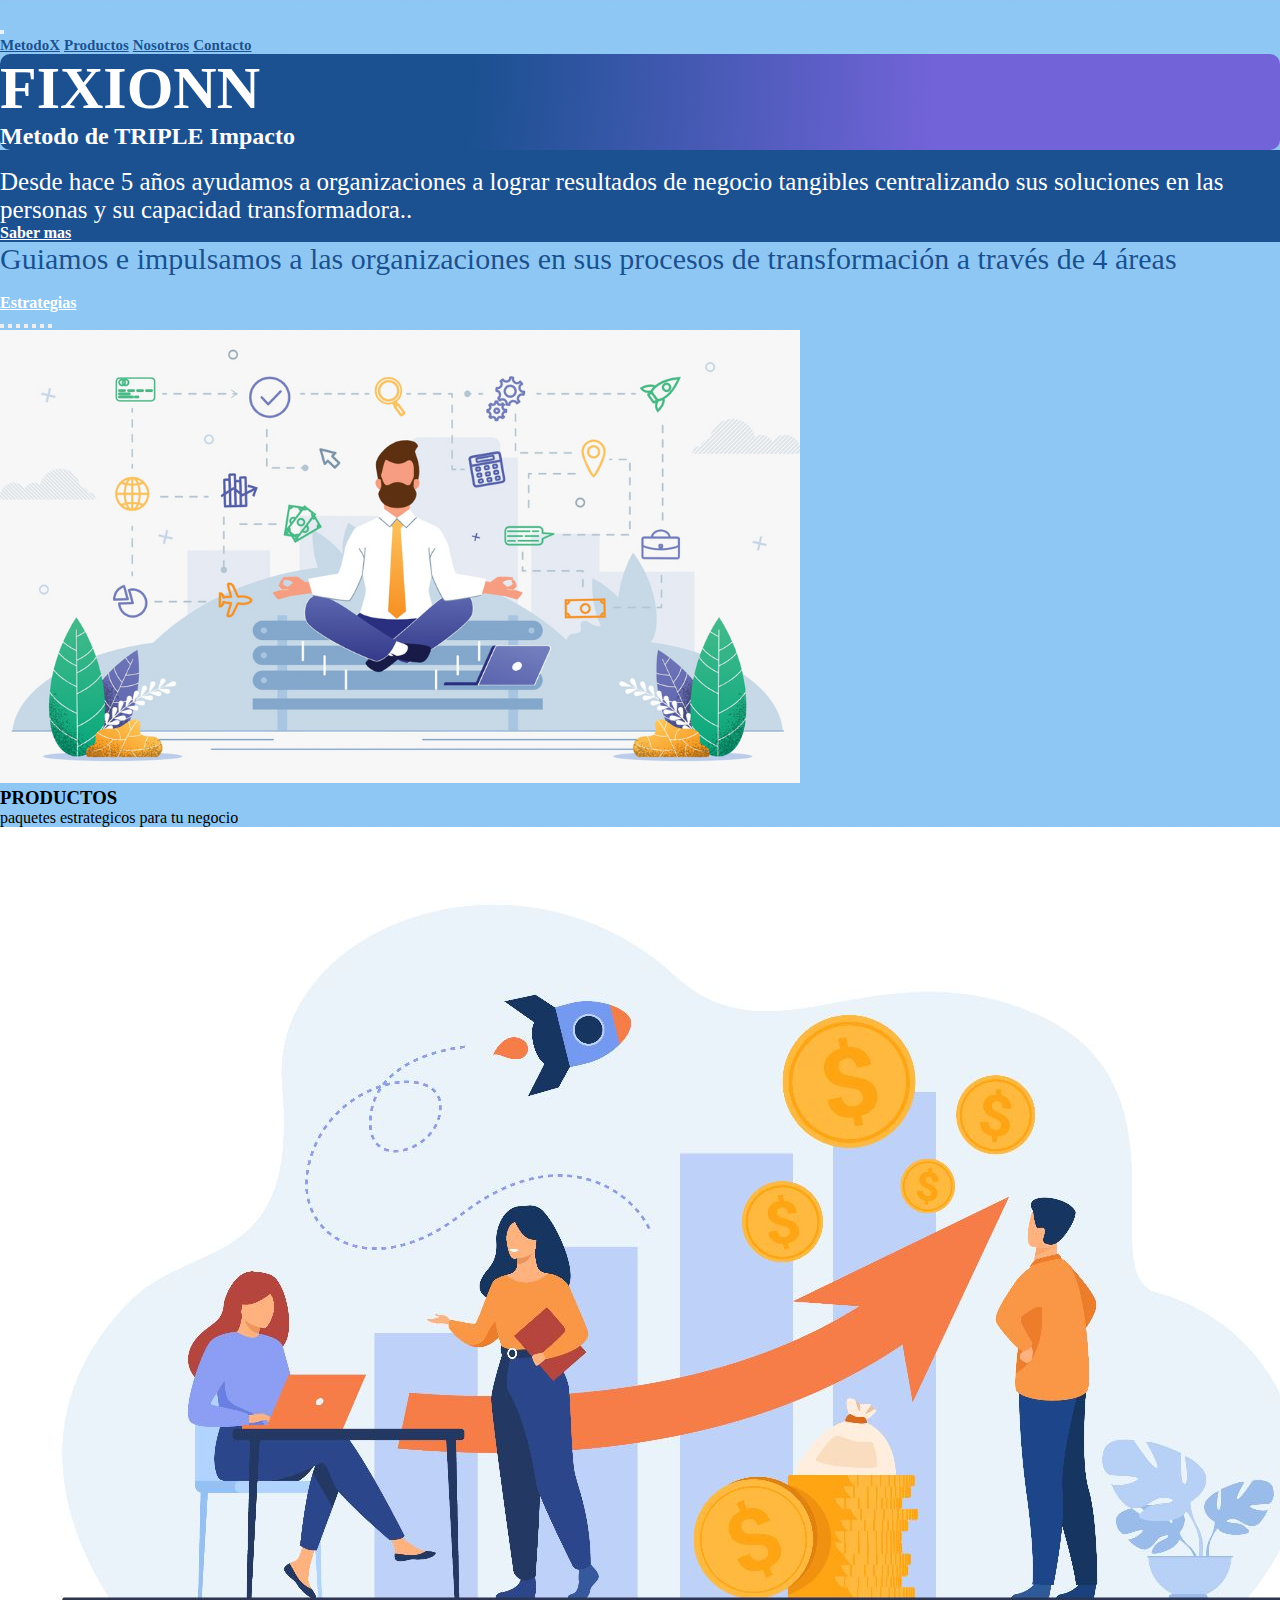
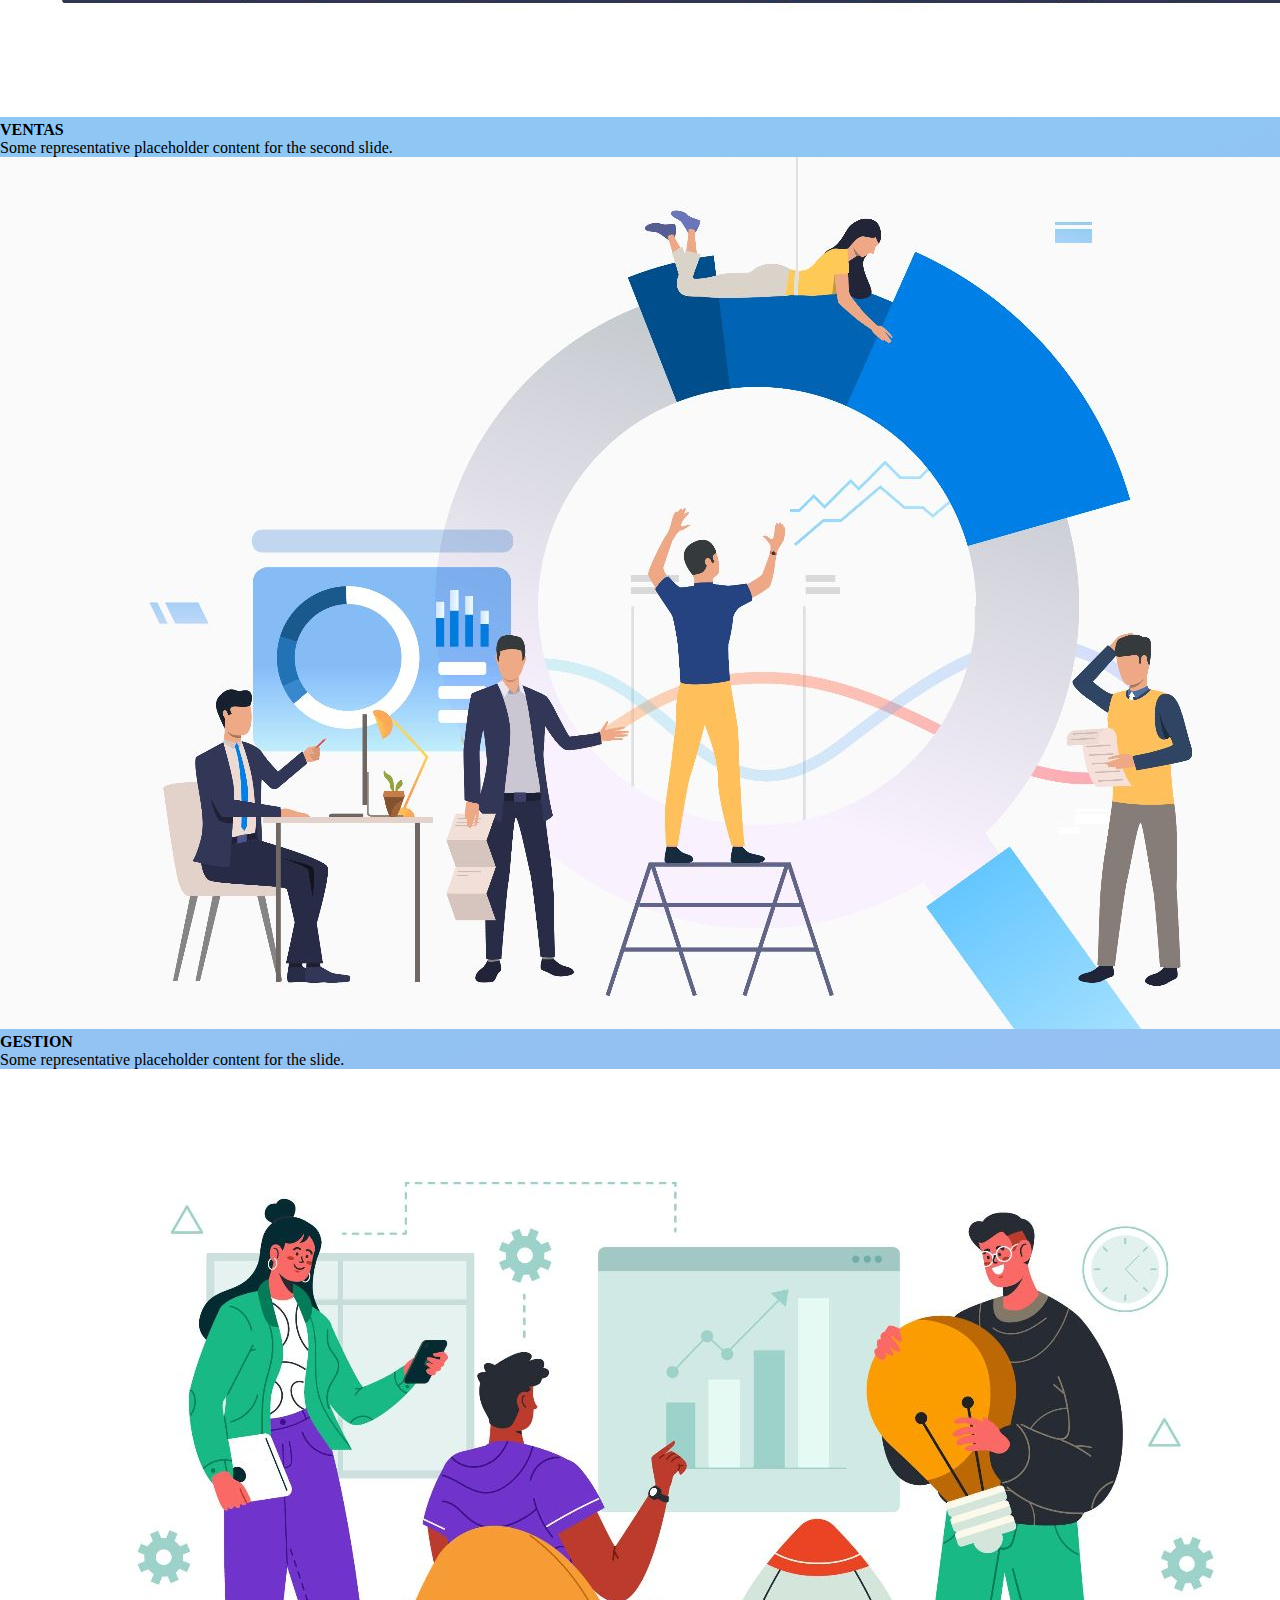
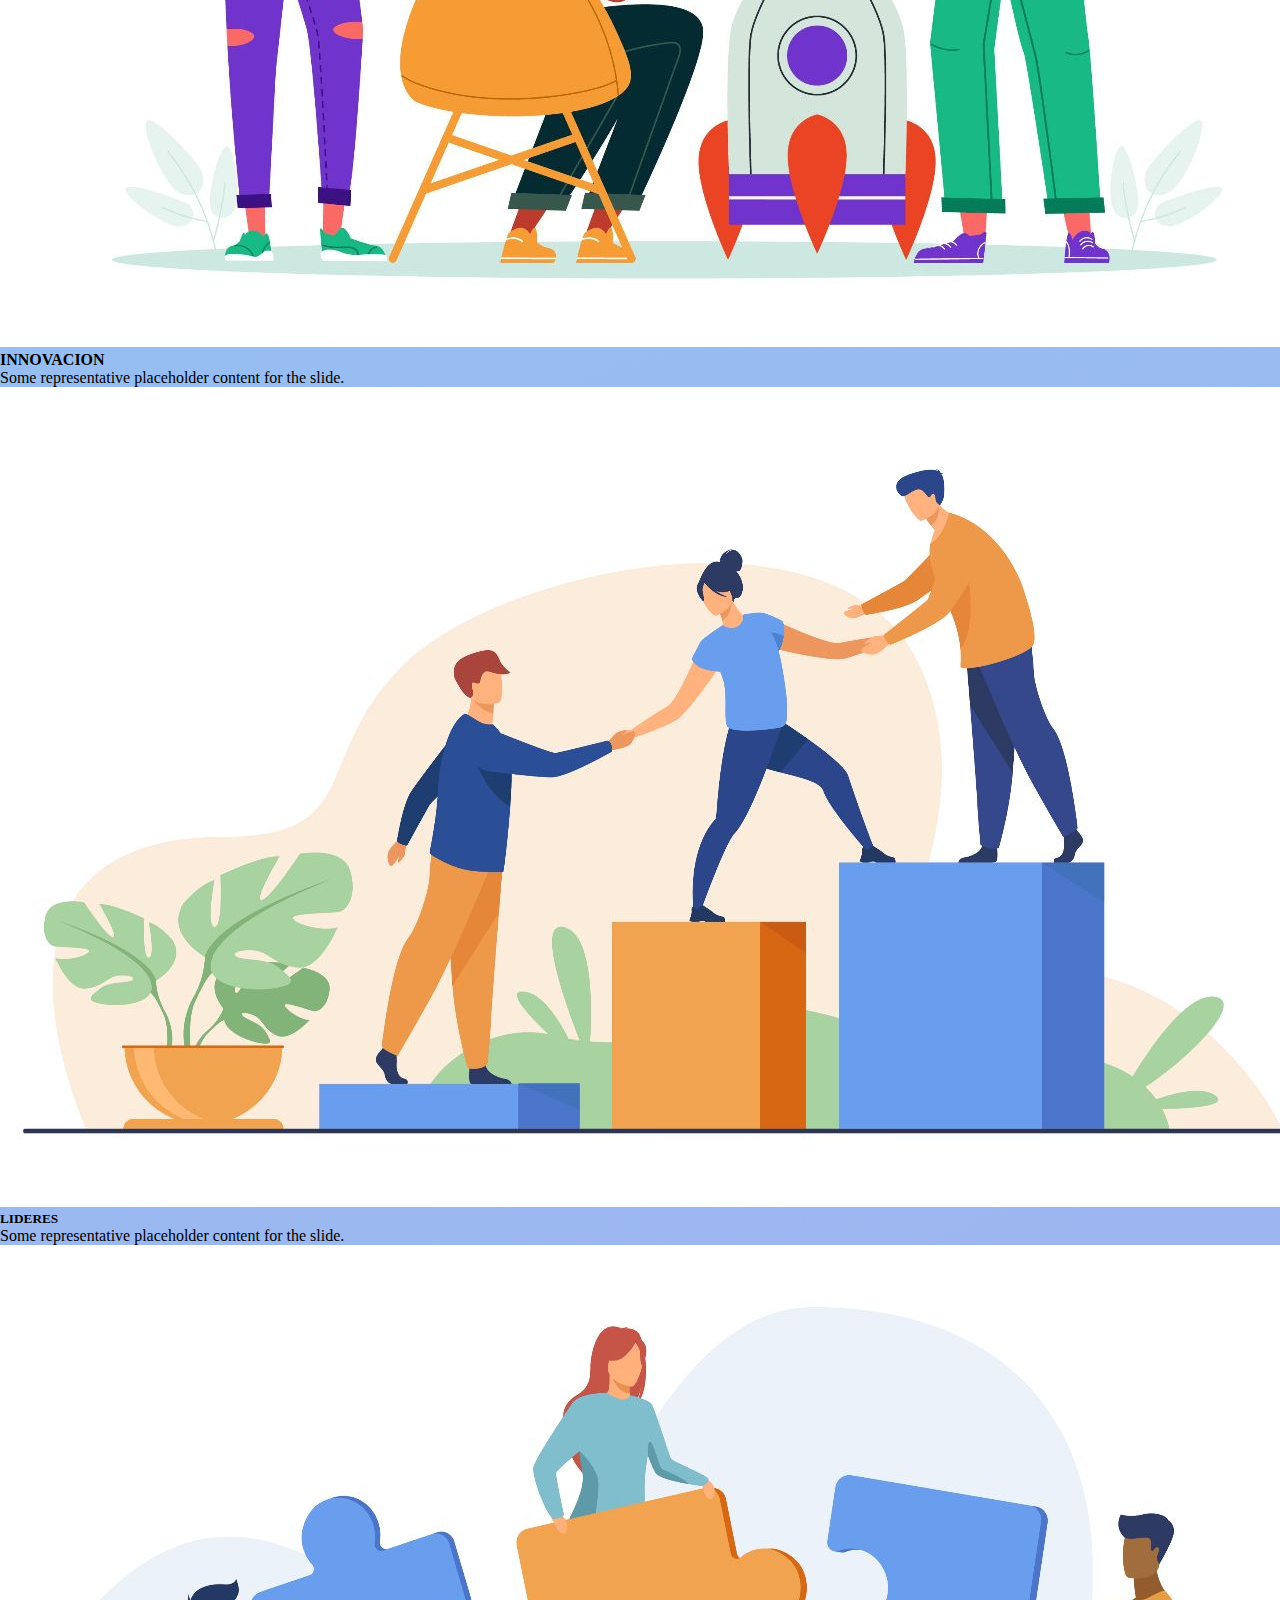
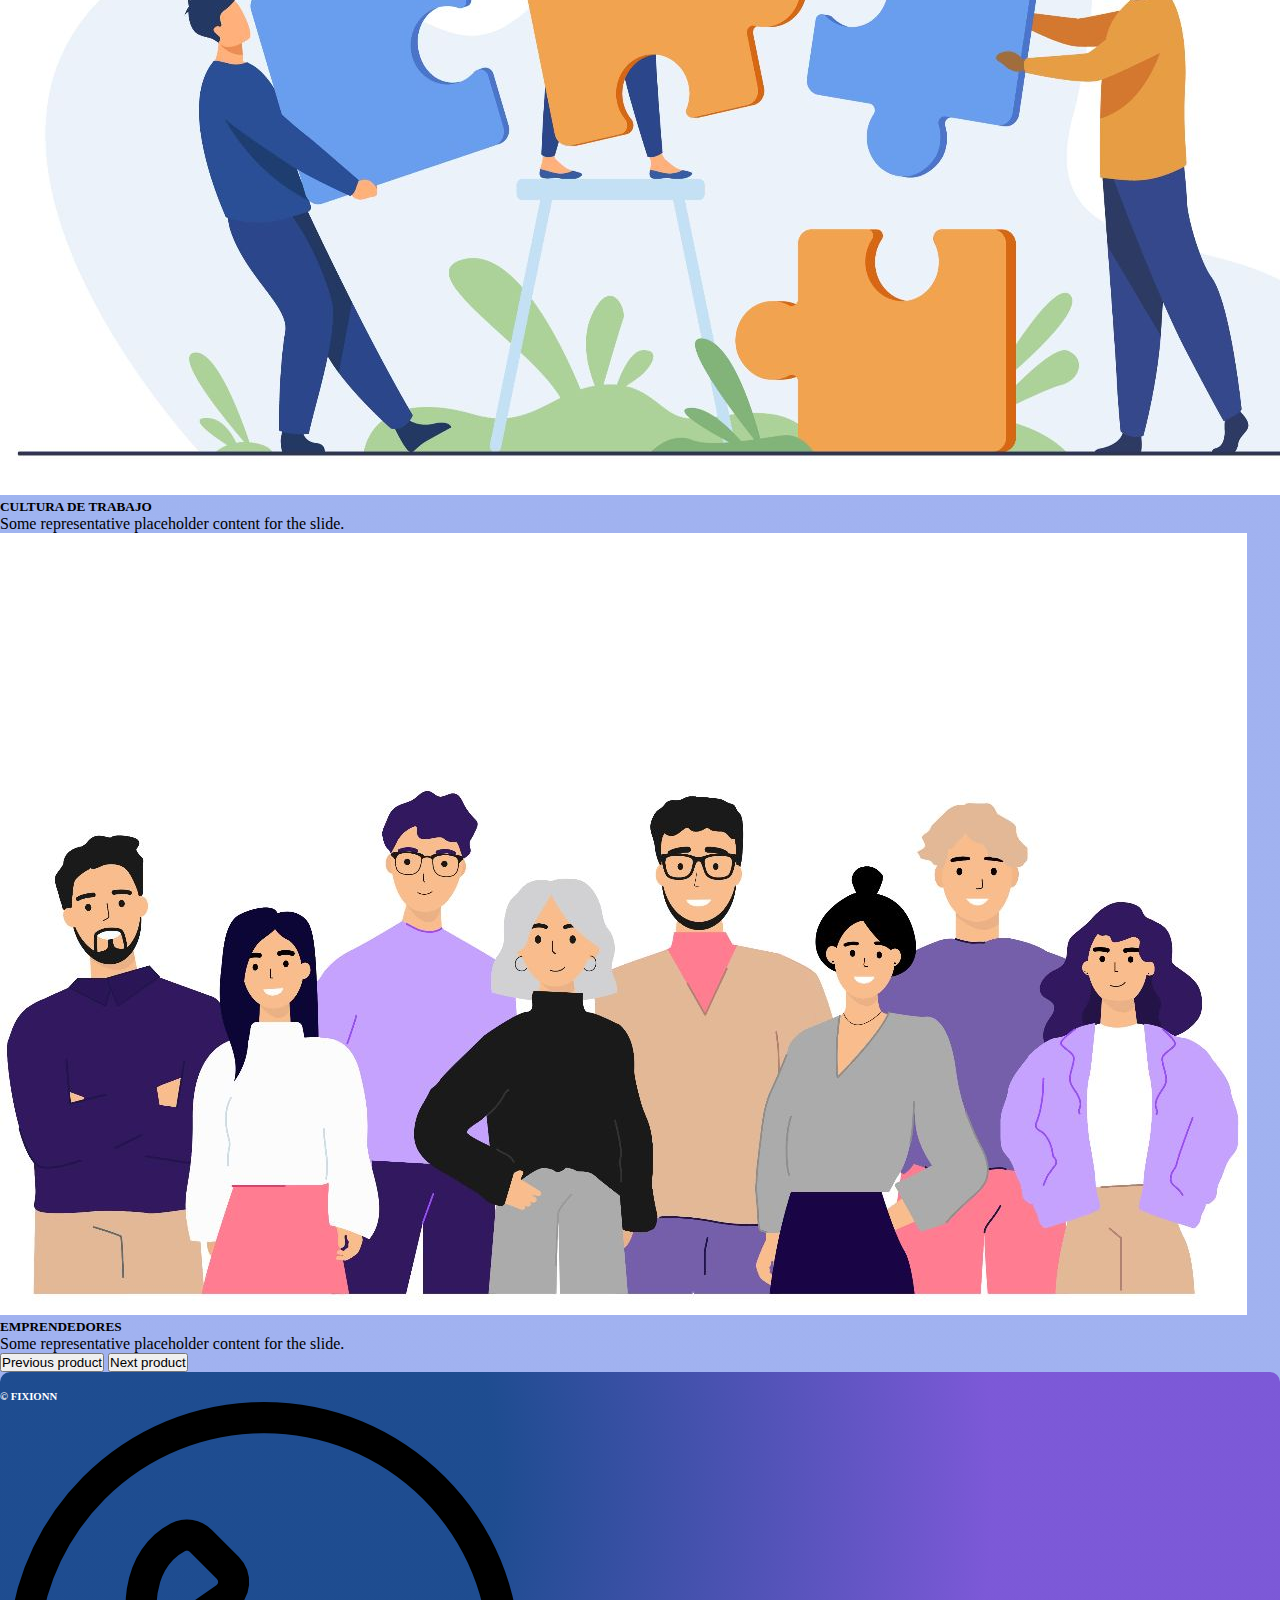
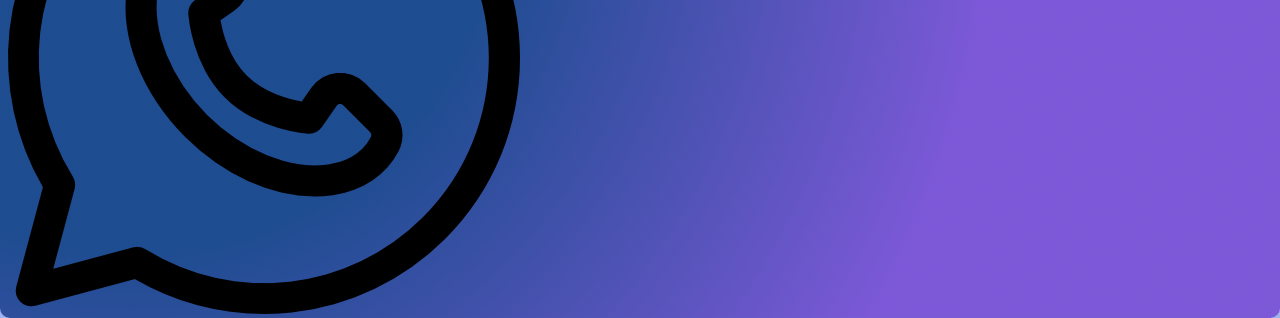
==== index.html @ fce87ff3 "iniciacion de maquetacion principal con bootstrap, todas las paginas y algunos stilos" ====
<!DOCTYPE html>
<html lang="en">
<head>
    <meta charset="UTF-8">
    <meta http-equiv="X-UA-Compatible" content="IE=edge">
    <meta name="viewport" content="width=device-width, initial-scale=1.0">
    <title>Inicio</title>
    <link rel="shortcut icon" href="./assets/Img/Fixionn-Vf fondo bco.ico" type="image/x-icon">
    <link href="https://unpkg.com/aos@2.3.1/dist/aos.css" rel="stylesheet">
    <!-- CSS only -->
    <link href="https://cdn.jsdelivr.net/npm/bootstrap@5.2.0-beta1/dist/css/bootstrap.min.css" rel="stylesheet" integrity="sha384-0evHe/X+R7YkIZDRvuzKMRqM+OrBnVFBL6DOitfPri4tjfHxaWutUpFmBp4vmVor" crossorigin="anonymous">
    <link rel="stylesheet" href="./assets/css/style.css">
</head>
<body class="container-fluid fondo">
    <nav class="navbar sticky-top justify-content-evenly navbar-expand-lg bg-light">
        <div class="container-fluid row">
            <div class="img-fluid col-4 col-sm-2 col-md-2 col-xl-1">
                <a href="./index.html"><img class="img-fluid" src="../assets/Img/fixionn ok 2.png" alt=""></a>
            </div> 
            <button class="navbar-toggler col-2 col-sm-2" type="button" data-bs-toggle="collapse" data-bs-target="#navbarNavAltMarkup" aria-controls="navbarNavAltMarkup" aria-expanded="false" aria-label="Toggle navigation">
            <span class="navbar-toggler-icon"></span>
            </button>
            <div class="col-4 collapse navbar-collapse  justify-content-end" id="navbarNavAltMarkup">
                <div class="navbar-nav">
                    <a class="nav-link active" aria-current="page" href="./pages/metodox.html">MetodoX</a>
                    <a class="nav-link" href="./pages/productos.html">Productos</a>
                    <a class="nav-link" href="./pages/nosotros.html">Nosotros</a>
                    <a class="nav-link" href="./pages/contacto.html">Contacto</a>
                </div>
            </div>
        </div>
    </nav>
    <header class="header">   
        <h1 class="text-center titulo">FIXIONN</h1>
        <h2 class="text-center">Metodo de TRIPLE Impacto</h2>
    </header>
    <main>
        <div class="card border-primary box shadow p-3 align-items-center">
            <img src="./assets/Img/Teamwork of tiny people with gears and cogwheels.jpg" class="card-img-top" alt="">
            <div class="card-body">
                <p class="card-text text-center pTextPrincipal">Desde hace 5 años ayudamos a organizaciones a lograr resultados de negocio tangibles centralizando sus soluciones en las personas y su capacidad transformadora..</p>
                <div class="row justify-content-center">
                    <a href="./pages/metodox.html" class="btn col-4 btn-info">Saber mas</a>
                </div>
            </div>
        </div>
        <div>
            <div class="row box shadow justify-content-evenly m-3 fondoCard">
                <div class="col-12 text-center m-3 align-items-center">
                    <p class="m-3 CardTitleIndex">Guiamos e impulsamos a las organizaciones en sus procesos de transformación a través de 4 áreas</p>
                </div>
                <div class="row col-10 col-md-6 m-1 align-items-center">
                    <a href="./pages/contacto.html"><img class="img-fluid" src="./assets/Img/Trabajo en Equipo.jpg" alt=""></a>
                </div>
                <div class="row justify-content-center m-2">
                    <a href="./pages/metodox.html" class="btn col-4 btn-info">Estrategias</a>
                </div>
            </div>
            
    </main>
    <section>
        <div id="carouselExampleDark" class="carousel carousel-dark slide box shadow" data-bs-ride="false">
            <div class="carousel-indicators $carousel-indicator-width:50px;">
                <button type="button" data-bs-target="#carouselExampleDark" data-bs-slide-to="0" class="active" aria-current="true" aria-label="Slide 1"></button>
                <button type="button" data-bs-target="#carouselExampleDark" data-bs-slide-to="1" aria-label="Slide 2"></button>
                <button type="button" data-bs-target="#carouselExampleDark" data-bs-slide-to="2" aria-label="Slide 3"></button>
                <button type="button" data-bs-target="#carouselExampleDark" data-bs-slide-to="3" aria-label="Slide 4"></button>
                <button type="button" data-bs-target="#carouselExampleDark" data-bs-slide-to="4" aria-label="Slide 5"></button>
                <button type="button" data-bs-target="#carouselExampleDark" data-bs-slide-to="5" aria-label="Slide 6"></button>
                <button type="button" data-bs-target="##carouselExampleDark" data-bs-slide-to="6" aria-label="Slide 7"></button>
            </div>
            <div class="carousel-inner">
                <div class="carousel-item active">
                <img src="./assets/img/producto1.png" class="d-block w-100" alt="...">
                <div class="carousel-caption d-none d-md-block">
                    <h3>PRODUCTOS</h3>
                    <p>paquetes estrategicos para tu negocio</p>
                </div>
            </div>
            <div class="carousel-item">
                <img src="./assets/img/Ventas1.jpg" class="d-block w-100" alt="...">
                <div class="carousel-caption d-none d-md-block">
                    <h4>VENTAS</h4>
                    <p>Some representative placeholder content for the second slide.</p>
                </div>
            </div>
            <div class="carousel-item">
                <img src="./assets/img/Gestion1.jpg" class="d-block w-100" alt="...">
                <div class="carousel-caption d-none d-md-block">
                    <h4>GESTION</h4>
                    <p>Some representative placeholder content for the slide.</p>
                </div>
            </div>
            <div class="carousel-item">
                <img src="./assets/img/Innovacion1.jpg" class="d-block w-100" alt="...">
                <div class="carousel-caption d-none d-md-block">
                    <h4>INNOVACION</h4>
                    <p>Some representative placeholder content for the slide.</p>
                </div>
            </div>
            <div class="carousel-item">
                <img src="./assets/img/Lideres1.jpg" class="d-block w-100" alt="...">
                <div class="carousel-caption d-none d-md-block">
                    <h5>LIDERES</h5>
                    <p>Some representative placeholder content for the slide.</p>
                </div>
            </div>
            <div class="carousel-item">
                <img src="./assets/img/CulturaTrabajo1.jpg" class="d-block w-100" alt="...">
                <div class="carousel-caption d-none d-md-block">
                    <h5>CULTURA DE TRABAJO</h5>
                    <p>Some representative placeholder content for the slide.</p>
                </div>
            </div>
            <div class="carousel-item">
                <img src="./assets/img/Diversidad2.jpg" class="d-block w-100" alt="...">
                <div class="carousel-caption d-none d-md-block">
                    <h5>EMPRENDEDORES</h5>
                    <p>Some representative placeholder content for the slide.</p>
                </div>
            </div>
            </div>
            <button class="carousel-control-prev" type="button" data-bs-target="#carouselExampleCaptions" data-bs-slide="prev">
                <span class="carousel-control-prev-icon" aria-hidden="true"></span>
                <span class="visually-hidden">Previous product</span>
            </button>
            <button class="carousel-control-next" type="button" data-bs-target="#carouselExampleCaptions" data-bs-slide="next">
                <span class="carousel-control-next-icon" aria-hidden="true"></span>
                <span class="visually-hidden">Next product</span>
            </button>
        </div>
    </section>
    <footer class="fondoFooter"> 
        <div class="row justify-content-around align-items-center mt-3">
            <div class="col-3 m-3">
                <a href="./index.html"><img class="img-fluid col-6 col-md-3" src="./assets/Img/fixionn ok 2.png" alt=""></a>
            </div>

            <div class="col-3 text-center">
                <h6>&copy FIXIONN</h6>
            </div>

            <div class="col-3 m-3">
                <img class="img-fluid col-3 col-md-1" src="./assets/Img/facebook black.png" alt="">
                <img class="img-fluid col-3 col-md-1" src="./assets/Img/instagram black.png" alt="">
                <img class="img-fluid col-3 col-md-1" src="./assets/img/whatsapp black.png" alt="">
            </div>
        </div>
    </footer>
    <!-- JavaScript Bundle with Popper -->
    <script src="https://cdn.jsdelivr.net/npm/bootstrap@5.2.0-beta1/dist/js/bootstrap.bundle.min.js" integrity="sha384-pprn3073KE6tl6bjs2QrFaJGz5/SUsLqktiwsUTF55Jfv3qYSDhgCecCxMW52nD2" crossorigin="anonymous"></script>
    <script src="https://unpkg.com/aos@2.3.1/dist/aos.js"></script>
    <script>
        AOS.init();
    </script>
</body>
</html>
---- assets/css/style.css ----
@import url('https://fonts.googleapis.com/css2?family=Philosopher:wght@700&display=swap');
@import url('https://fonts.googleapis.com/css2?family=Philosopher:ital@1&display=swap');
@import url('https://fonts.googleapis.com/css2?family=Josefin+Sans:wght@300&display=swap');
@import url('https://fonts.googleapis.com/css2?family=Titan+One&display=swap');
@import url('https://fonts.googleapis.com/css2?family=El+Messiri:wght@600&display=swap');
*{
    margin: 0%;
    padding: 0%;
    box-sizing: border-box;
}
.fondo {
    background-image: linear-gradient(156.8deg,  rgba(30,144,231,0.500) 27.1%, rgba(67,101,225,0.500) 77.8%);
    font-family: "El+Messiri:wght" ;  
}
.navbar {
    border-radius: 10px;
}
.navbar-nav a{
    color: rgba(0, 53, 122, 0.811);
    font-weight: bolder;
    font-family: "El+Messiri:wght";
    font-size: 15px;
}
.header {
    background-image: radial-gradient(circle farthest-corner at 10% 20%,  rgba(0, 53, 122, 0.811) 30%, rgb(88,0,191,0.500) 70.2%); ;
    color: white;
    border-radius: 10px;
}
.titulo {
    font-size: 60px;
}
.card{
    background-color: rgba(0, 53, 122, 0.811);
    color:white;
}
.CardTitlePricipal{
    font-size: 50px;
}
.pTextPrincipal {
    font-size: 25px;
    font-family: "Permanent+Marker&display=swap";
}
.fondoCard {
    border-radius: 10px;
}
.CardTitleIndex{
    font-size: 30px;
    color:rgba(0, 53, 122, 0.811);
}
.pText {
    color: white;
    font-size: 20px;
}
.tituloMetodox {
    color:rgba(0, 53, 122, 0.811);
    font-weight: bolder ;
}
.cardMetodoX {
    border-radius: 10px;
    border: 1px solid white;
    padding: 15px;
}
.cardNosotros {
    border-bottom: 10px ridge rgba(0, 53, 122, 0.911);
    border-radius: 10px;
}
.fotoNosotros {
    border-radius: 200px;
}
.fondoFooter{
    background-image: radial-gradient( circle farthest-corner at 10% 20%,  rgba(0, 53, 122, 0.811) 30%, rgb(88,0,191,0.500) 70.2%);
    border-radius: 10px;
    color: white;
}
.btn {
    color: white;
    font-weight: bold;
}
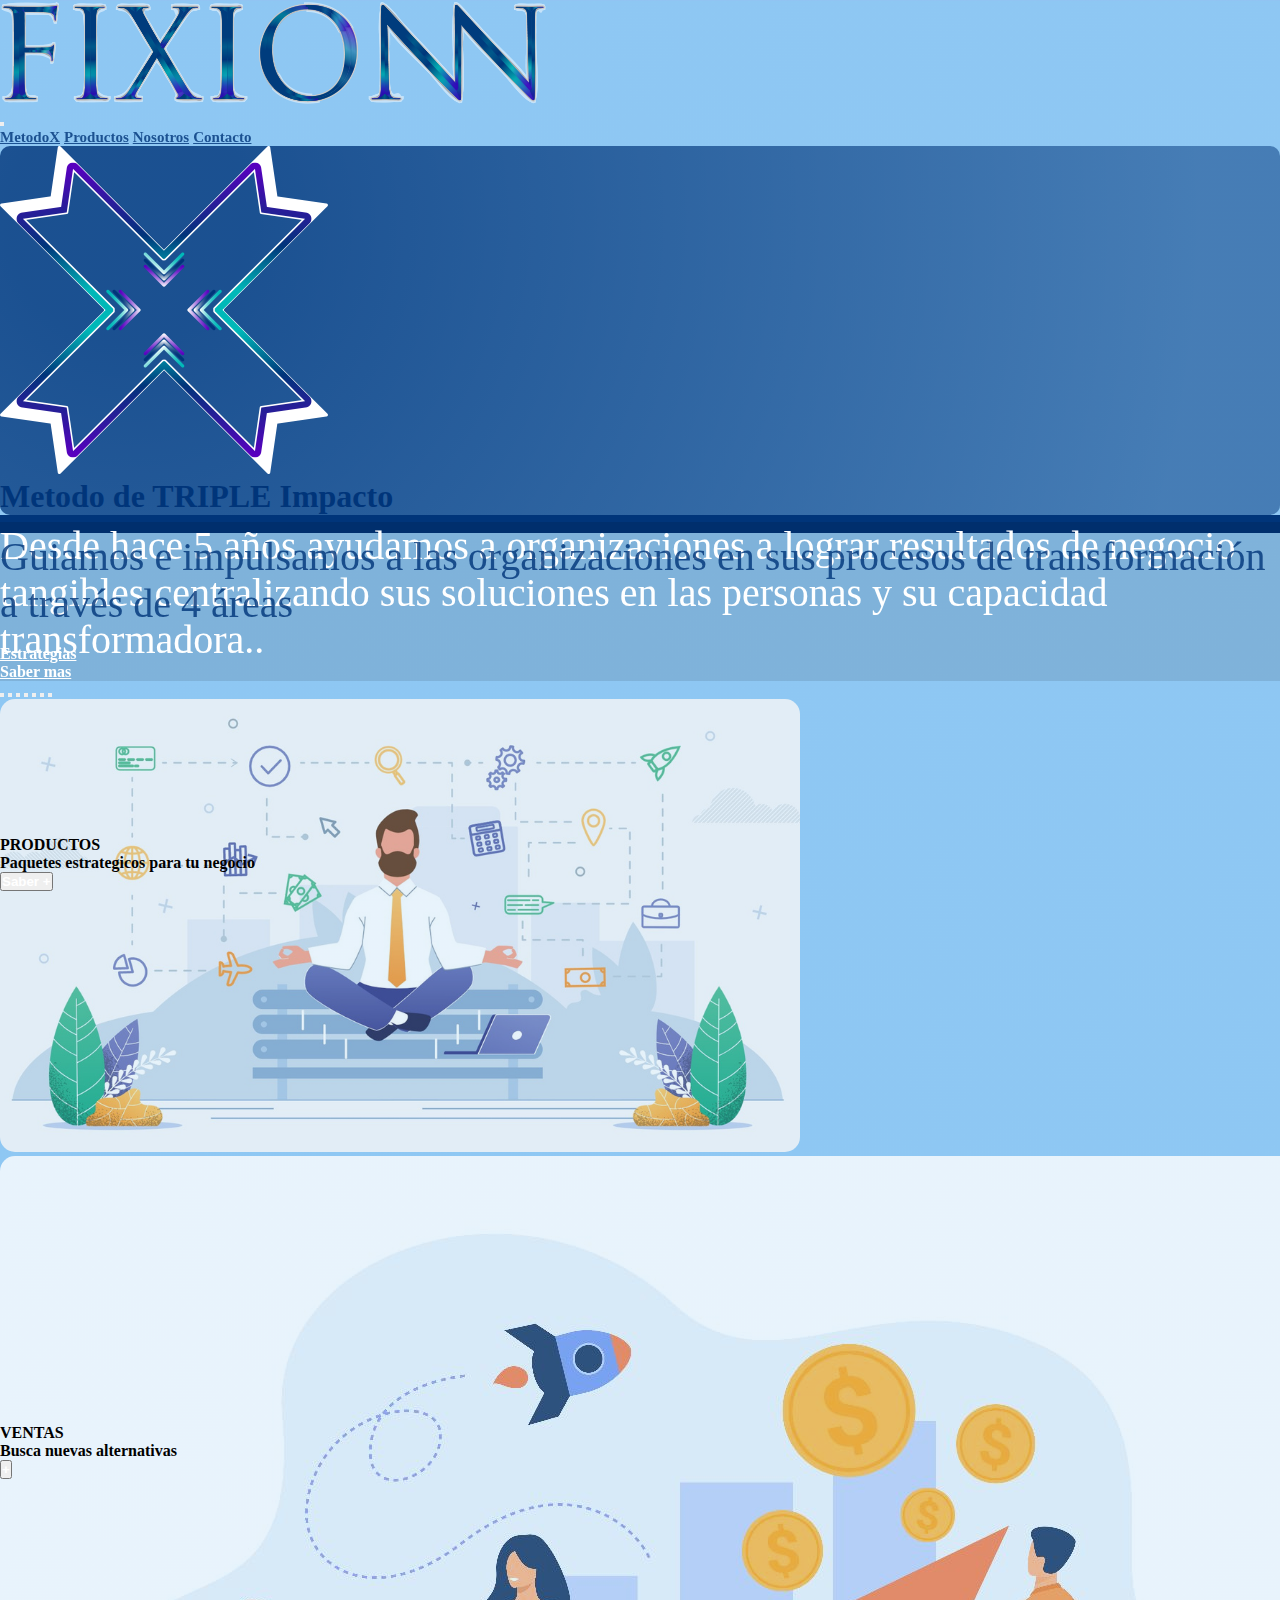
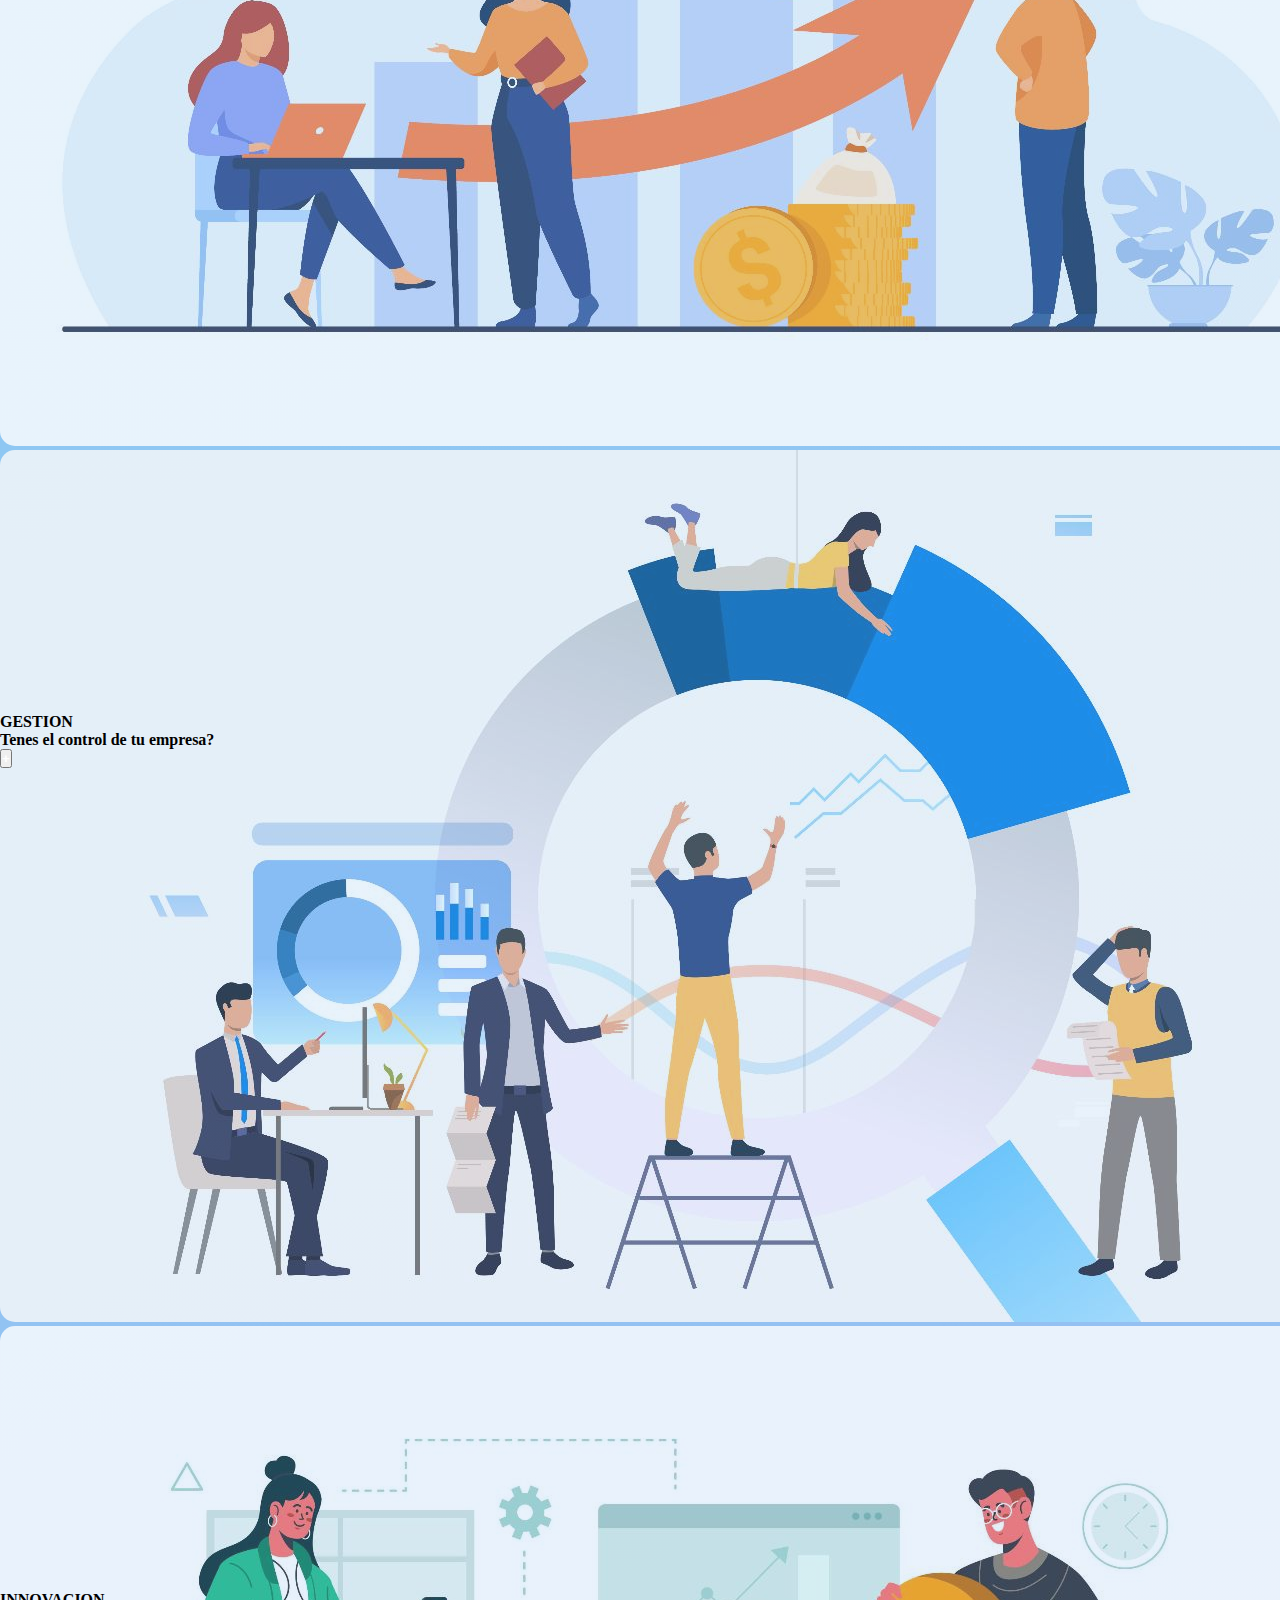
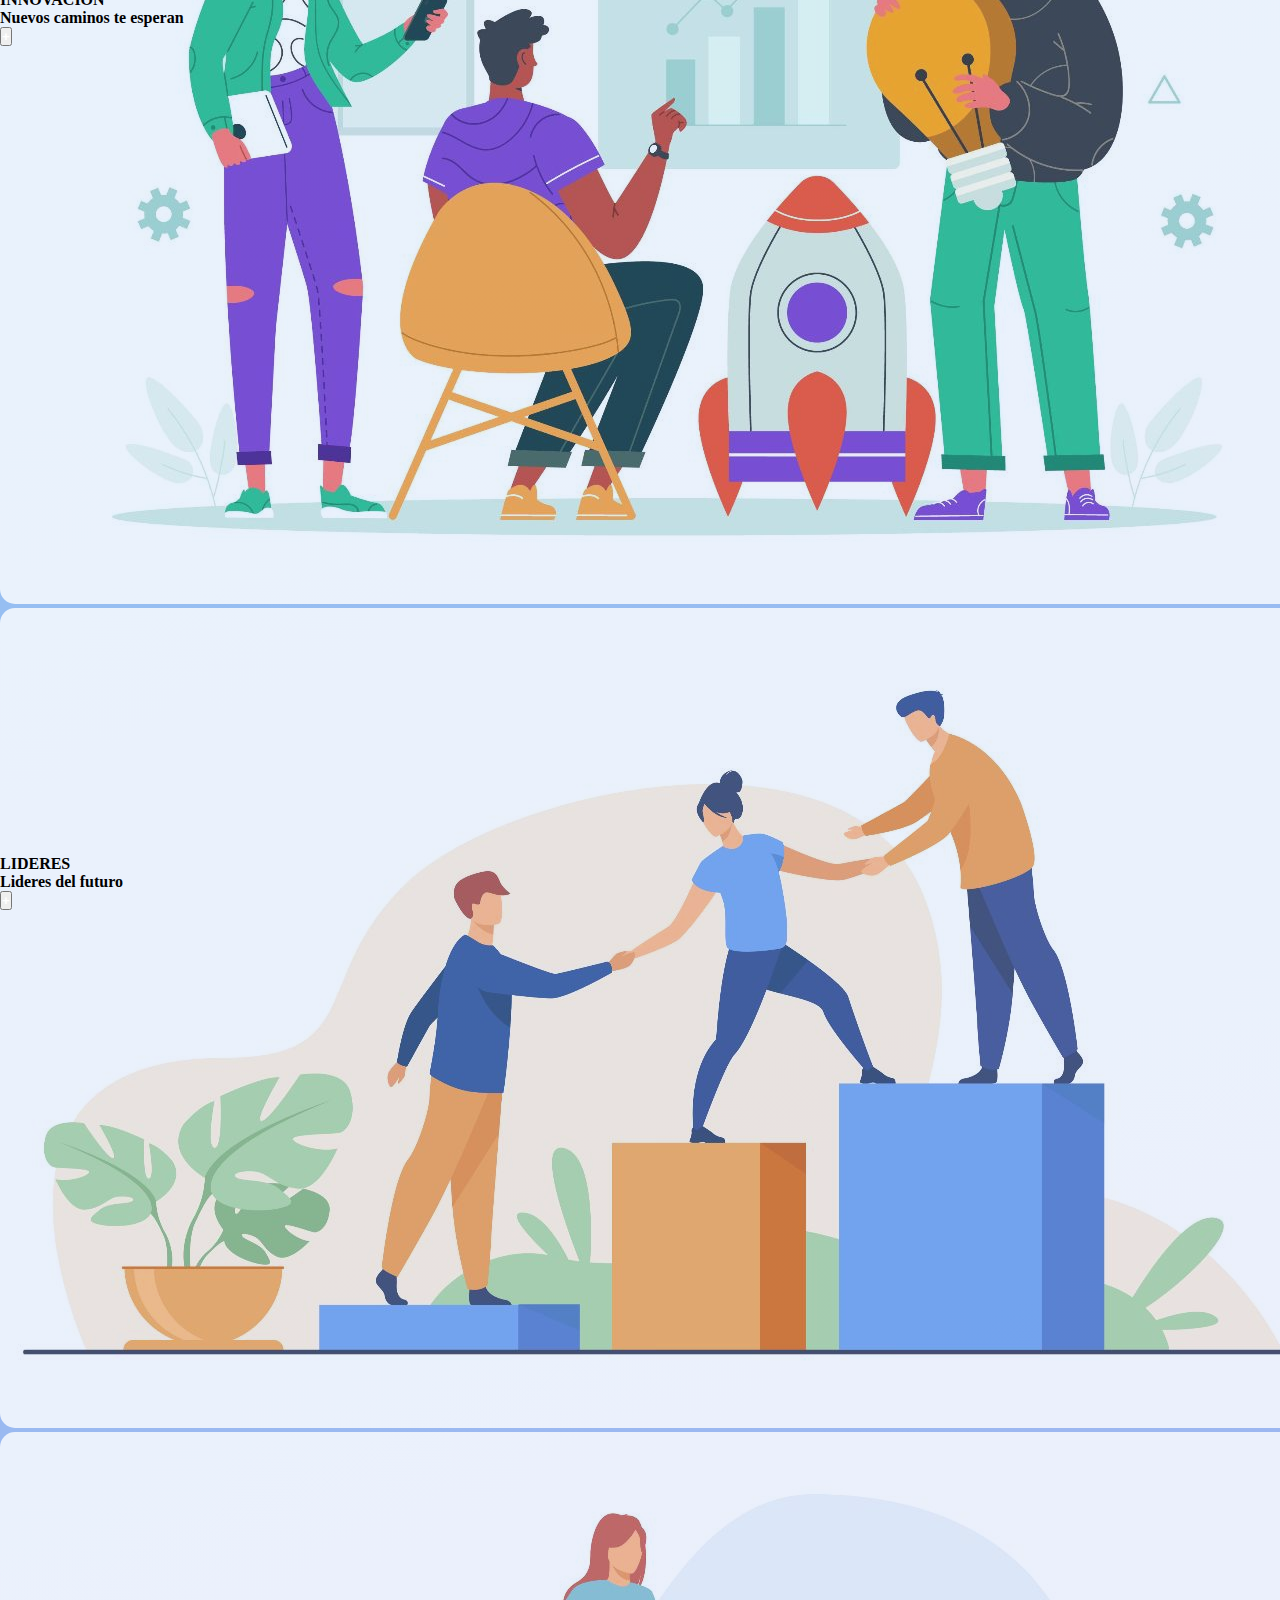
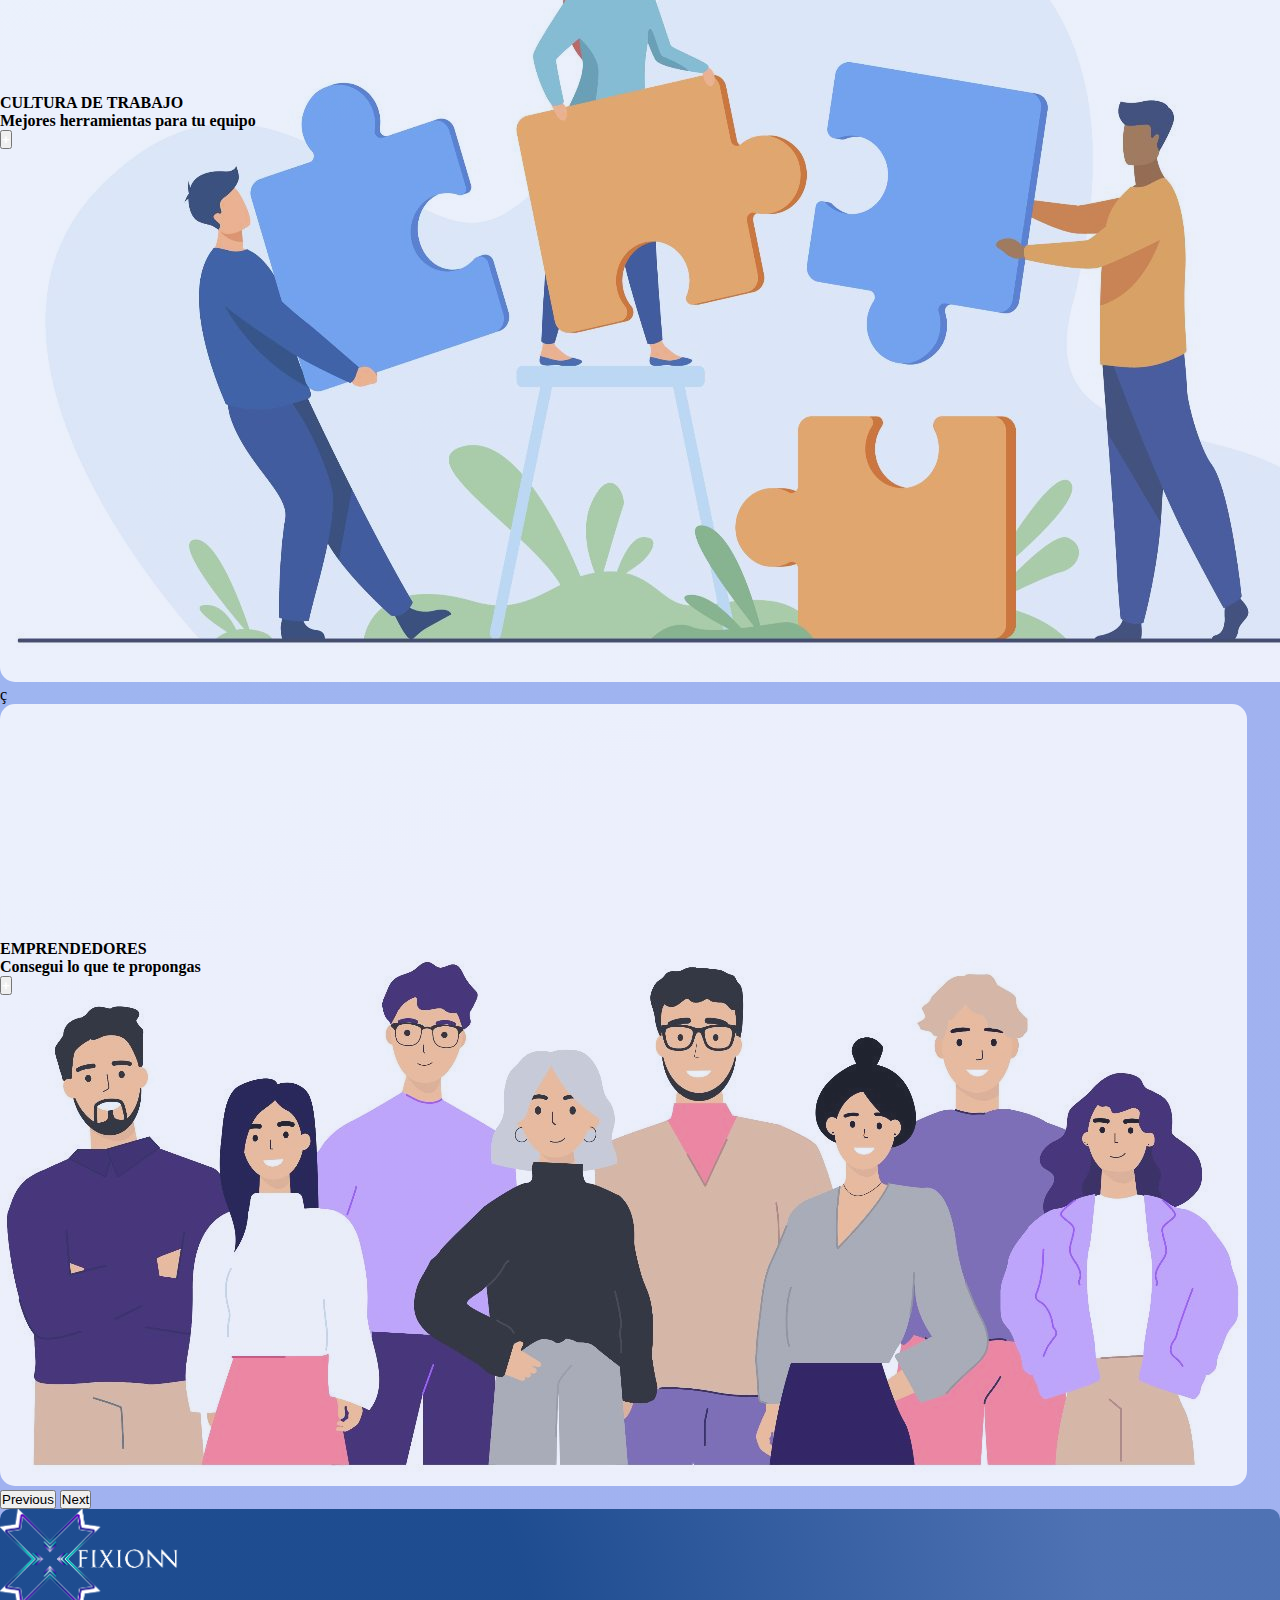
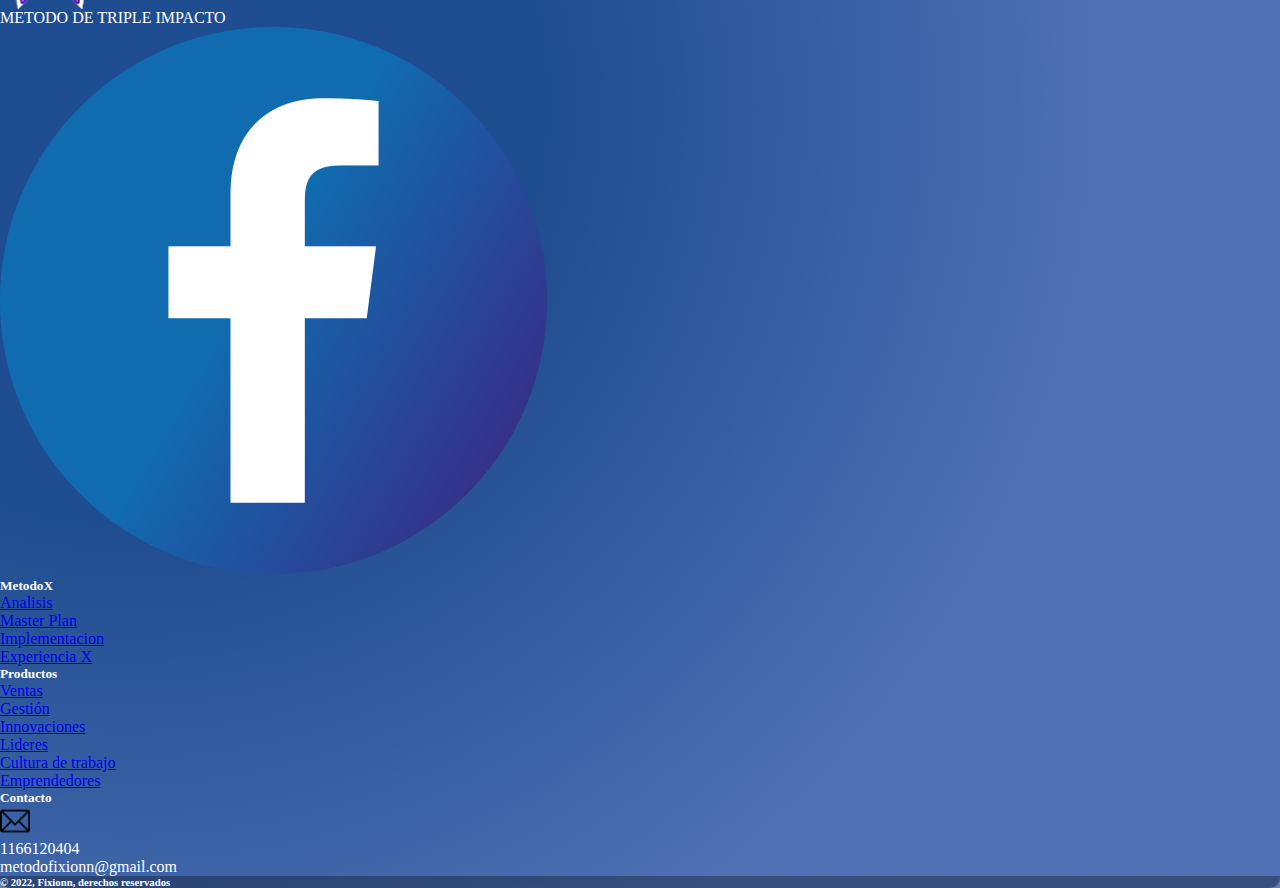
==== commit ce7fea10: "Avance en personalizacion, cambio grande de footer, listo para 2da entrega de proyecto" ====
--- a/index.html
+++ b/index.html
@@ -12,17 +12,17 @@
     <link rel="stylesheet" href="./assets/css/style.css">
 </head>
 <body class="container-fluid fondo">
-    <nav class="navbar sticky-top justify-content-evenly navbar-expand-lg bg-light">
+    <nav class="navbar row sticky-top justify-content-evenly navbar-expand-lg bg-light">
         <div class="container-fluid row">
-            <div class="img-fluid col-4 col-sm-2 col-md-2 col-xl-1">
-                <a href="./index.html"><img class="img-fluid" src="../assets/Img/fixionn ok 2.png" alt=""></a>
-            </div> 
-            <button class="navbar-toggler col-2 col-sm-2" type="button" data-bs-toggle="collapse" data-bs-target="#navbarNavAltMarkup" aria-controls="navbarNavAltMarkup" aria-expanded="false" aria-label="Toggle navigation">
+            <div class="img-fluid col-5 col-sm-3 col-md-2 col-xl-1" data-aos="flip-right" data-aos-duration="1000">
+                <a href="./index.html"><img class="img-fluid" src="./assets/img/fixionn letras.png" alt=""></a>
+            </div>  
+            <button class="navbar-toggler col-3 border-info box shadow col-sm-2" type="button" data-bs-toggle="collapse" data-bs-target="#navbarNavAltMarkup" aria-controls="navbarNavAltMarkup" aria-expanded="false" aria-label="Toggle navigation">
             <span class="navbar-toggler-icon"></span>
             </button>
             <div class="col-4 collapse navbar-collapse  justify-content-end" id="navbarNavAltMarkup">
-                <div class="navbar-nav">
-                    <a class="nav-link active" aria-current="page" href="./pages/metodox.html">MetodoX</a>
+                <div class="navbar-nav" data-aos="zoom-in-up" data-aos-duration="1000">
+                    <a class="nav-link"  href="./pages/metodox.html">MetodoX</a>
                     <a class="nav-link" href="./pages/productos.html">Productos</a>
                     <a class="nav-link" href="./pages/nosotros.html">Nosotros</a>
                     <a class="nav-link" href="./pages/contacto.html">Contacto</a>
@@ -30,121 +30,194 @@
             </div>
         </div>
     </nav>
-    <header class="header">   
-        <h1 class="text-center titulo">FIXIONN</h1>
-        <h2 class="text-center">Metodo de TRIPLE Impacto</h2>
+    <header class="header row justify-content-center text-center">   
+        <a href="./index.html"><img class="img-fluid col-3 col-sm-2 col-md-1" src="./assets/img/fixionn ok 2.png" alt=""></a>
+        <h1 class="text-center">Metodo de TRIPLE Impacto</h1>
     </header>
     <main>
-        <div class="card border-primary box shadow p-3 align-items-center">
+        <div class="card tarjetaIndex row border-primary box shadow text-center align-items-center m-1" data-aos="fade-right" data-aos-duration="2000">
             <img src="./assets/Img/Teamwork of tiny people with gears and cogwheels.jpg" class="card-img-top" alt="">
-            <div class="card-body">
+            <div class="card-body bodyIndex">
                 <p class="card-text text-center pTextPrincipal">Desde hace 5 años ayudamos a organizaciones a lograr resultados de negocio tangibles centralizando sus soluciones en las personas y su capacidad transformadora..</p>
                 <div class="row justify-content-center">
-                    <a href="./pages/metodox.html" class="btn col-4 btn-info">Saber mas</a>
+                    <a href="./pages/metodox.html" class="btn col-5 col-md-2  btn-info">Saber mas</a>
                 </div>
             </div>
         </div>
         <div>
-            <div class="row box shadow justify-content-evenly m-3 fondoCard">
-                <div class="col-12 text-center m-3 align-items-center">
+            <div class="row box shadow justify-content-around align-items-center m-1 fondoCard" data-aos="fade-left" data-aos-duration="2500">
+                <div class="col-12 col-md-5 text-center m-3">
                     <p class="m-3 CardTitleIndex">Guiamos e impulsamos a las organizaciones en sus procesos de transformación a través de 4 áreas</p>
                 </div>
-                <div class="row col-10 col-md-6 m-1 align-items-center">
+                <div class="col-12 col-md-6 m-1 align-items-center">
                     <a href="./pages/contacto.html"><img class="img-fluid" src="./assets/Img/Trabajo en Equipo.jpg" alt=""></a>
                 </div>
                 <div class="row justify-content-center m-2">
-                    <a href="./pages/metodox.html" class="btn col-4 btn-info">Estrategias</a>
-                </div>
-            </div>
+                    <a href="./pages/metodox.html" class="btn col-6 col-md-2 btn-info">Estrategias</a>
+                </div>
+            </div>
+            <div class="row box shadow m-1 p-1 imgMetodoX" data-aos="fade-up" data-aos-duration="2000">
+            <a href="/pages/metodox.html"><img src="./assets/Img/metodoX.png" class="card-img-top" alt=""></a>
+            </div>
+        
             
     </main>
     <section>
-        <div id="carouselExampleDark" class="carousel carousel-dark slide box shadow" data-bs-ride="false">
-            <div class="carousel-indicators $carousel-indicator-width:50px;">
+        <div id="carouselExampleDark" class="carousel carousel-dark slide box shadow m-2"  data-bs-ride="false">
+            <div class="carousel-indicators">
                 <button type="button" data-bs-target="#carouselExampleDark" data-bs-slide-to="0" class="active" aria-current="true" aria-label="Slide 1"></button>
                 <button type="button" data-bs-target="#carouselExampleDark" data-bs-slide-to="1" aria-label="Slide 2"></button>
                 <button type="button" data-bs-target="#carouselExampleDark" data-bs-slide-to="2" aria-label="Slide 3"></button>
                 <button type="button" data-bs-target="#carouselExampleDark" data-bs-slide-to="3" aria-label="Slide 4"></button>
                 <button type="button" data-bs-target="#carouselExampleDark" data-bs-slide-to="4" aria-label="Slide 5"></button>
                 <button type="button" data-bs-target="#carouselExampleDark" data-bs-slide-to="5" aria-label="Slide 6"></button>
-                <button type="button" data-bs-target="##carouselExampleDark" data-bs-slide-to="6" aria-label="Slide 7"></button>
-            </div>
+                <button type="button" data-bs-target="#carouselExampleDark" data-bs-slide-to="6" aria-label="Slide 7"></button>
+            </div>
+            
             <div class="carousel-inner">
                 <div class="carousel-item active">
-                <img src="./assets/img/producto1.png" class="d-block w-100" alt="...">
-                <div class="carousel-caption d-none d-md-block">
-                    <h3>PRODUCTOS</h3>
-                    <p>paquetes estrategicos para tu negocio</p>
-                </div>
-            </div>
-            <div class="carousel-item">
-                <img src="./assets/img/Ventas1.jpg" class="d-block w-100" alt="...">
-                <div class="carousel-caption d-none d-md-block">
-                    <h4>VENTAS</h4>
-                    <p>Some representative placeholder content for the second slide.</p>
+                <div class="text-center align-items-center">
+                    <img src="./assets/img/producto1.png" class="d-block w-100" alt="...">
+                    <div class="carousel-caption">
+                        <h4>PRODUCTOS</h4>    
+                        <p>Paquetes estrategicos para tu negocio</p>
+                        <a href="./pages/productos.html"><button class="btn btn-info col-5">Saber +</button></a>
+                    </div>
+                </div>
+            </div>
+            <div class="carousel-item">
+                <img src="./assets/img/Ventas1.jpg" class="img-fluid d-block w-100" alt="...">
+                <div class="carousel-caption">
+                    <h4>VENTAS</h4>    
+                    <p>Busca nuevas alternativas</p>
+                    <a href="./pages/productos.html"><button class="btn btn-info col-2">+</button></a>
                 </div>
             </div>
             <div class="carousel-item">
                 <img src="./assets/img/Gestion1.jpg" class="d-block w-100" alt="...">
-                <div class="carousel-caption d-none d-md-block">
-                    <h4>GESTION</h4>
-                    <p>Some representative placeholder content for the slide.</p>
-                </div>
-            </div>
-            <div class="carousel-item">
+                <div class="carousel-caption">
+                    <h4>GESTION</h4>    
+                    <p>Tenes el control de tu empresa?</p>
+                    <a href="./pages/productos.html"><button class="btn btn-info col-2">+</button></a>
+                </div>
+            </div>
+            <div class="carousel-item">
+                <div class="carousel-caption">
+                    <h4>INNOVACION</h4>    
+                    <p>Nuevos caminos te esperan</p>
+                    <a href="./pages/productos.html"><button class="btn btn-info col-2">+</button></a>
+                </div>
                 <img src="./assets/img/Innovacion1.jpg" class="d-block w-100" alt="...">
-                <div class="carousel-caption d-none d-md-block">
-                    <h4>INNOVACION</h4>
-                    <p>Some representative placeholder content for the slide.</p>
-                </div>
-            </div>
-            <div class="carousel-item">
+            </div>
+            <div class="carousel-item">
+                <div class="carousel-caption">
+                    <h4>LIDERES</h4>    
+                    <p>Lideres del futuro</p>
+                    <a href="./pages/productos.html"><button class="btn btn-info col-2">+</button></a>
+                </div>
                 <img src="./assets/img/Lideres1.jpg" class="d-block w-100" alt="...">
-                <div class="carousel-caption d-none d-md-block">
-                    <h5>LIDERES</h5>
-                    <p>Some representative placeholder content for the slide.</p>
-                </div>
-            </div>
-            <div class="carousel-item">
-                <img src="./assets/img/CulturaTrabajo1.jpg" class="d-block w-100" alt="...">
-                <div class="carousel-caption d-none d-md-block">
-                    <h5>CULTURA DE TRABAJO</h5>
-                    <p>Some representative placeholder content for the slide.</p>
-                </div>
-            </div>
-            <div class="carousel-item">
+            </div>
+            <div class="carousel-item">
+                <div class="carousel-caption">
+                    <h4>CULTURA DE TRABAJO</h4>    
+                    <p>Mejores herramientas para tu equipo</p>
+                    <a href="./pages/productos.html"><button class="btn btn-info col-2">+</button></a>
+                </div>
+                <img src="./assets/img/CulturaTrabajo1.jpg" class="d-block w-100" alt="...">ç
+            </div>
+            <div class="carousel-item">
+                <div class="carousel-caption">
+                    <h4>EMPRENDEDORES</h4>    
+                    <p>Consegui lo que te propongas</p>
+                    <a href="./pages/productos.html"><button class="btn btn-info col-2">+</button></a>
+                </div>
                 <img src="./assets/img/Diversidad2.jpg" class="d-block w-100" alt="...">
-                <div class="carousel-caption d-none d-md-block">
-                    <h5>EMPRENDEDORES</h5>
-                    <p>Some representative placeholder content for the slide.</p>
-                </div>
-            </div>
-            </div>
-            <button class="carousel-control-prev" type="button" data-bs-target="#carouselExampleCaptions" data-bs-slide="prev">
+            </div>
+            </div>
+            <button class="carousel-control-prev" type="button" data-bs-target="#carouselExampleDark" data-bs-slide="prev">
                 <span class="carousel-control-prev-icon" aria-hidden="true"></span>
-                <span class="visually-hidden">Previous product</span>
+                <span class="visually-hidden">Previous</span>
             </button>
-            <button class="carousel-control-next" type="button" data-bs-target="#carouselExampleCaptions" data-bs-slide="next">
+            <button class="carousel-control-next" type="button" data-bs-target="#carouselExampleDark" data-bs-slide="next">
                 <span class="carousel-control-next-icon" aria-hidden="true"></span>
-                <span class="visually-hidden">Next product</span>
+                <span class="visually-hidden">Next</span>
             </button>
+            
         </div>
     </section>
-    <footer class="fondoFooter"> 
-        <div class="row justify-content-around align-items-center mt-3">
-            <div class="col-3 m-3">
-                <a href="./index.html"><img class="img-fluid col-6 col-md-3" src="./assets/Img/fixionn ok 2.png" alt=""></a>
-            </div>
-
-            <div class="col-3 text-center">
-                <h6>&copy FIXIONN</h6>
-            </div>
-
-            <div class="col-3 m-3">
-                <img class="img-fluid col-3 col-md-1" src="./assets/Img/facebook black.png" alt="">
-                <img class="img-fluid col-3 col-md-1" src="./assets/Img/instagram black.png" alt="">
-                <img class="img-fluid col-3 col-md-1" src="./assets/img/whatsapp black.png" alt="">
-            </div>
+    <footer class="row fondoFooter text-center text-white">
+        <div class="container-fluid p-3">
+            <div class="row my-2">
+                <div class="col-lg-3 col-md-6 mb-4 mb-md-0 align-items-center text-center">
+                <div class="shadow-1-strong d-flex align-items-center justify-content-center mb-4 mx-auto" style="width: 100px; height: 100px;">
+                <a href="./index.html"><img src="./assets/img/logo letras blancas.png" height="100" alt=""></a>
+            </div>
+            <p class="text-center">METODO DE TRIPLE IMPACTO</p>
+            <div class="p-2">
+                <a href="https://es-la.facebook.com/"><img class="img-fluid col-1" src="./assets/img/facebookRedondo.png" alt=""></a>
+                <a href="https://www.instagram.com/"><img class="img-fluid col-1" src="./assets/Img/instagramRedondo.png" alt=""></a>
+                <a href="https://wa.me/message/OB3WTCVUCYSRJ1"><img class="img-fluid col-1" src="./assets/Img/whatsappRedondo.png" alt=""></a>
+                <a href="https://fixionn.blogspot.com/"><img class="img-fluid col-1" src="./assets/Img/bloggerRedondo.png" alt=""></a>
+            </div>
+            </div>
+            <div class="col-lg-3 col-md-6 mb-4 mb-md-0 align-items-center">
+                <h5 class="text-uppercase mb-4">MetodoX</h5>
+                <ul class="list-unstyled">
+                    <li class="mb-2">
+                    <a href="./pages/metodox.html" class="text-white">Analisis</a>
+                    </li>
+                    <li class="mb-2">
+                    <a href="./pages/metodox.html" class="text-white">Master Plan</a>
+                    </li>
+                    <li class="mb-2">
+                    <a href="./pages/metodox.html" class="text-white">Implementacion</a>
+                    </li>
+                    <li class="mb-2">
+                    <a href="./pages/metodox.html" class="text-white">Experiencia X</a>
+                    </li>
+                </ul>
+            </div>
+            <div class="col-lg-3 col-md-6 mb-4 mb-md-0">
+                <h5 class="text-uppercase mb-4">Productos</h5>
+                <ul class="list-unstyled">
+                    <li class="mb-1">
+                    <a href="./pages/productos.html" class="text-white">Ventas</a>
+                    </li>
+                    <li class="mb-1">
+                    <a href="./pages/productos.html" class="text-white">Gestión</a>
+                    </li>
+                    <li class="mb-1">
+                    <a href="./pages/productos.html" class="text-white">Innovaciones</a>
+                    </li>
+                    <li class="mb-1">
+                    <a href="./pages/productos.html" class="text-white">Lideres</a>
+                    </li>
+                    <li class="mb-1">
+                    <a href="./pages/productos.html" class="text-white">Cultura de trabajo</a>
+                    </li>
+                    <li class="mb-1">
+                    <a href="./pages/productos.html" class="text-white">Emprendedores</a>
+                    </li>
+                </ul>
+                </div>
+            <div class="col-lg-3 col-md-6 mb-2">
+                <h5 class="text-uppercase mb-4">Contacto</h5>
+                <ul class="list-unstyled">
+                    <li class="mb-3">
+                    <a href="./pages/contacto.html"><img src="./assets/img/correoblack.png" class="imgSobre" alt=""></a>
+                    </li>
+                    <li class="mb-3">
+                    <p>1166120404</p>
+                    </li>
+                    <li>
+                    <p>metodofixionn@gmail.com</p>
+                    </li>
+                </ul>
+                </div>
+            </div>
+            </div>
+        <div class="text-center p-3 pieCopyrigth">
+            <h6>© 2022, Fixionn, derechos reservados</h6>
         </div>
     </footer>
     <!-- JavaScript Bundle with Popper -->
--- a/assets/css/style.css
+++ b/assets/css/style.css
@@ -3,10 +3,11 @@
 @import url('https://fonts.googleapis.com/css2?family=Josefin+Sans:wght@300&display=swap');
 @import url('https://fonts.googleapis.com/css2?family=Titan+One&display=swap');
 @import url('https://fonts.googleapis.com/css2?family=El+Messiri:wght@600&display=swap');
+
 *{
     margin: 0%;
     padding: 0%;
-    box-sizing: border-box;
+    box-sizing: border-box; 
 }
 .fondo {
     background-image: linear-gradient(156.8deg,  rgba(30,144,231,0.500) 27.1%, rgba(67,101,225,0.500) 77.8%);
@@ -22,35 +23,71 @@
     font-size: 15px;
 }
 .header {
-    background-image: radial-gradient(circle farthest-corner at 10% 20%,  rgba(0, 53, 122, 0.811) 30%, rgb(88,0,191,0.500) 70.2%); ;
-    color: white;
+    background-image: radial-gradient(circle farthest-corner at 10% 20%,  rgba(0, 53, 122, 0.811) 10%, rgba(0, 53, 122, 0.511) 90%) ;
+    color: rgba(0, 53, 122);
     border-radius: 10px;
 }
 .titulo {
     font-size: 60px;
+}  
+.card {
+    background-color: rgba(0,53,122) ;
+    color: white;
+} 
+
+.btn {
+    color: white;
+    font-weight: bold;
 }
-.card{
-    background-color: rgba(0, 53, 122, 0.811);
-    color:white;
+
+
+/*configuraciones generales*/
+
+.tarjetaIndex{
+    position: relative;
 }
-.CardTitlePricipal{
-    font-size: 50px;
+.bodyIndex {
+    position: absolute;
+    top: 40%;
+    background-color: rgba(1,1,1,0.1);
 }
 .pTextPrincipal {
-    font-size: 25px;
+    font-size: 20px;
     font-family: "Permanent+Marker&display=swap";
 }
 .fondoCard {
     border-radius: 10px;
 }
+.imgMetodoX {
+    border-radius: 10px;
+}
 .CardTitleIndex{
-    font-size: 30px;
+    font-size: 20px;
     color:rgba(0, 53, 122, 0.811);
 }
-.pText {
-    color: white;
-    font-size: 20px;
+
+.carousel {
+        border-radius: 15px;
 }
+
+.carousel-inner img {
+    border-radius: 15px;
+    opacity: 0.8;
+}
+
+.carousel-item {
+    position: relative;
+}
+
+.carousel-caption {
+    position: absolute; 
+    top: 30%;
+    z-index: 1;
+    font-weight: bold; 
+}
+
+/*hasta aca index*/
+
 .tituloMetodox {
     color:rgba(0, 53, 122, 0.811);
     font-weight: bolder ;
@@ -60,6 +97,9 @@
     border: 1px solid white;
     padding: 15px;
 }
+
+/* hasta aca metodoX*/
+
 .cardNosotros {
     border-bottom: 10px ridge rgba(0, 53, 122, 0.911);
     border-radius: 10px;
@@ -67,13 +107,30 @@
 .fotoNosotros {
     border-radius: 200px;
 }
+
+/* hasta aca nosotros*/
+
 .fondoFooter{
-    background-image: radial-gradient( circle farthest-corner at 10% 20%,  rgba(0, 53, 122, 0.811) 30%, rgb(88,0,191,0.500) 70.2%);
+    background-image: radial-gradient( circle farthest-corner at 10% 20%,  rgba(0, 53, 122, 0.811) 30%, rgba(0, 53, 122, 0.511) 70.2%);
     border-radius: 10px;
     color: white;
 }
-.btn {
-    color: white;
-    font-weight: bold;
+
+.imgSobre{
+    width: 30px;
 }
+.pieCopyrigth {
+    background: rgba(1,1,1,0.3);
+}
+/*Hasta aca footer*/
 
+
+@media (min-width:768px) {
+    .pTextPrincipal {
+        font-size: 40px;
+    }
+    .CardTitleIndex{
+        font-size: 40px;
+    }
+
+}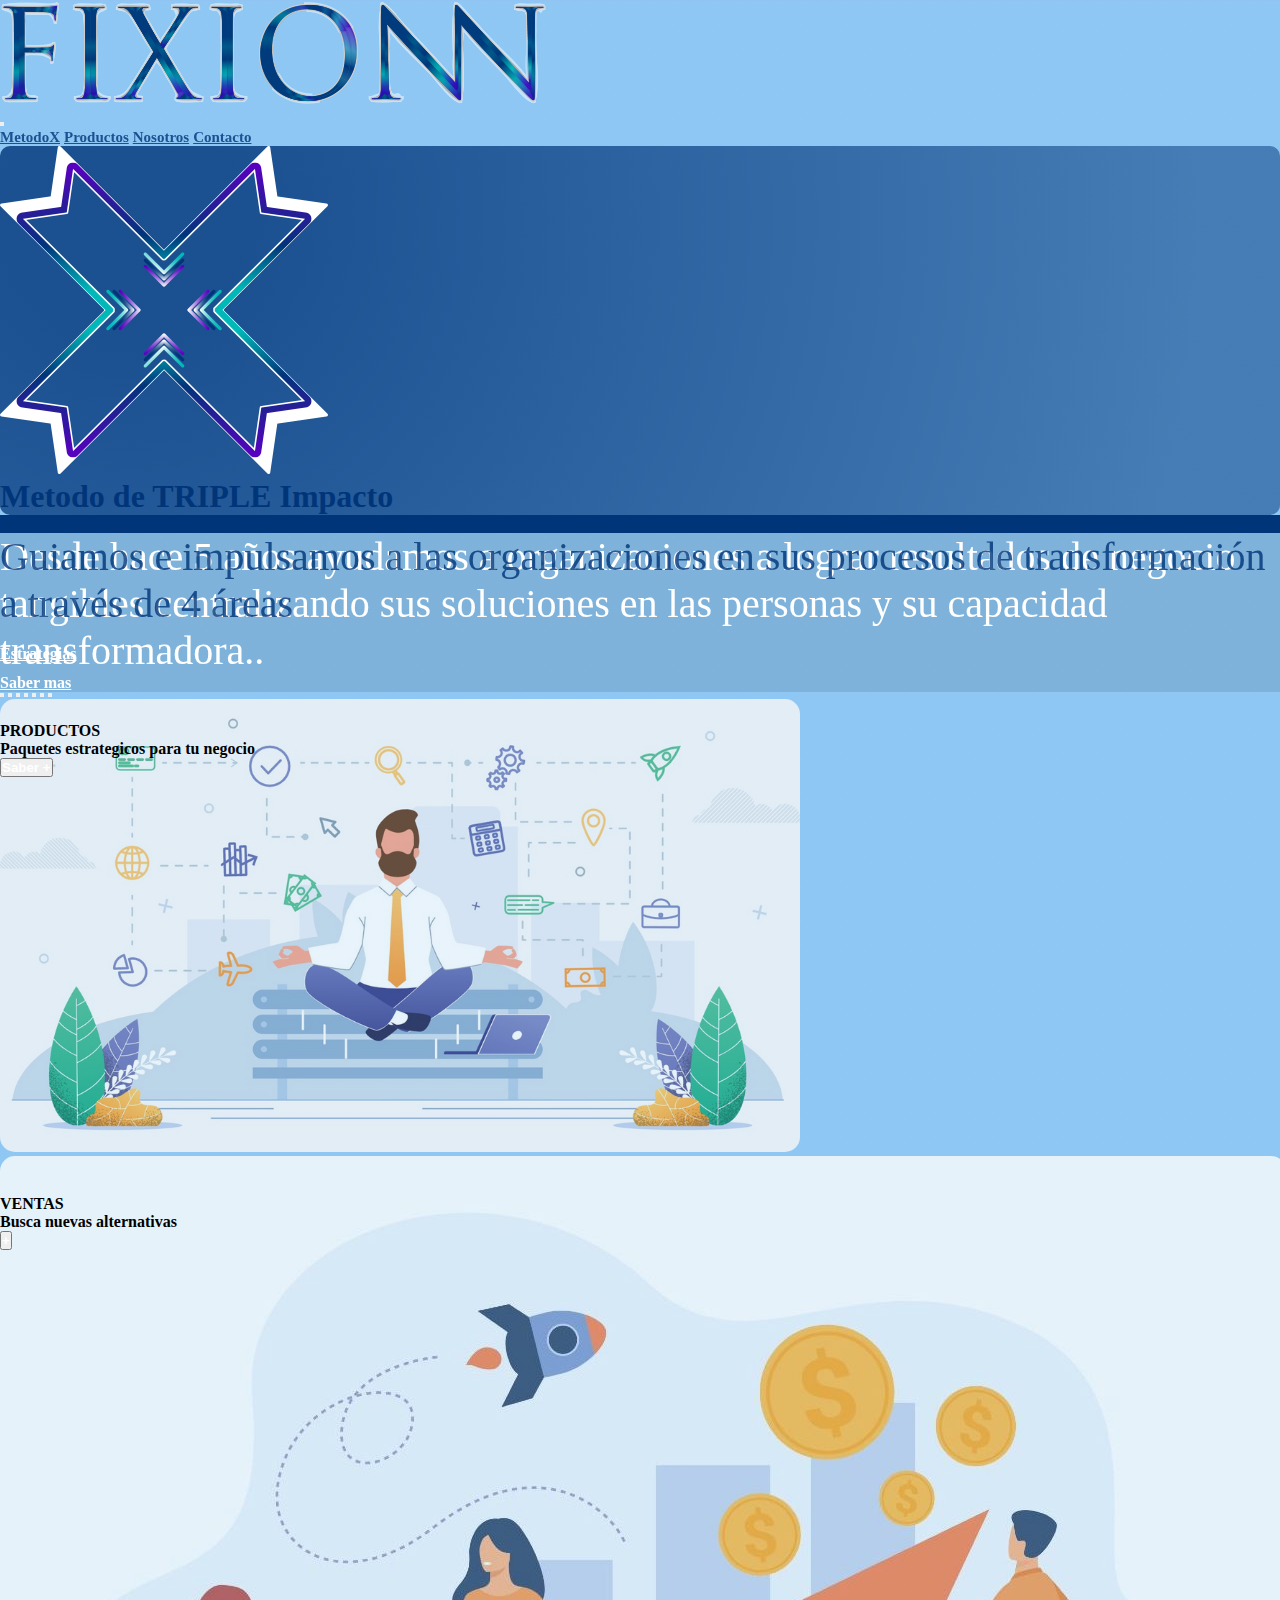
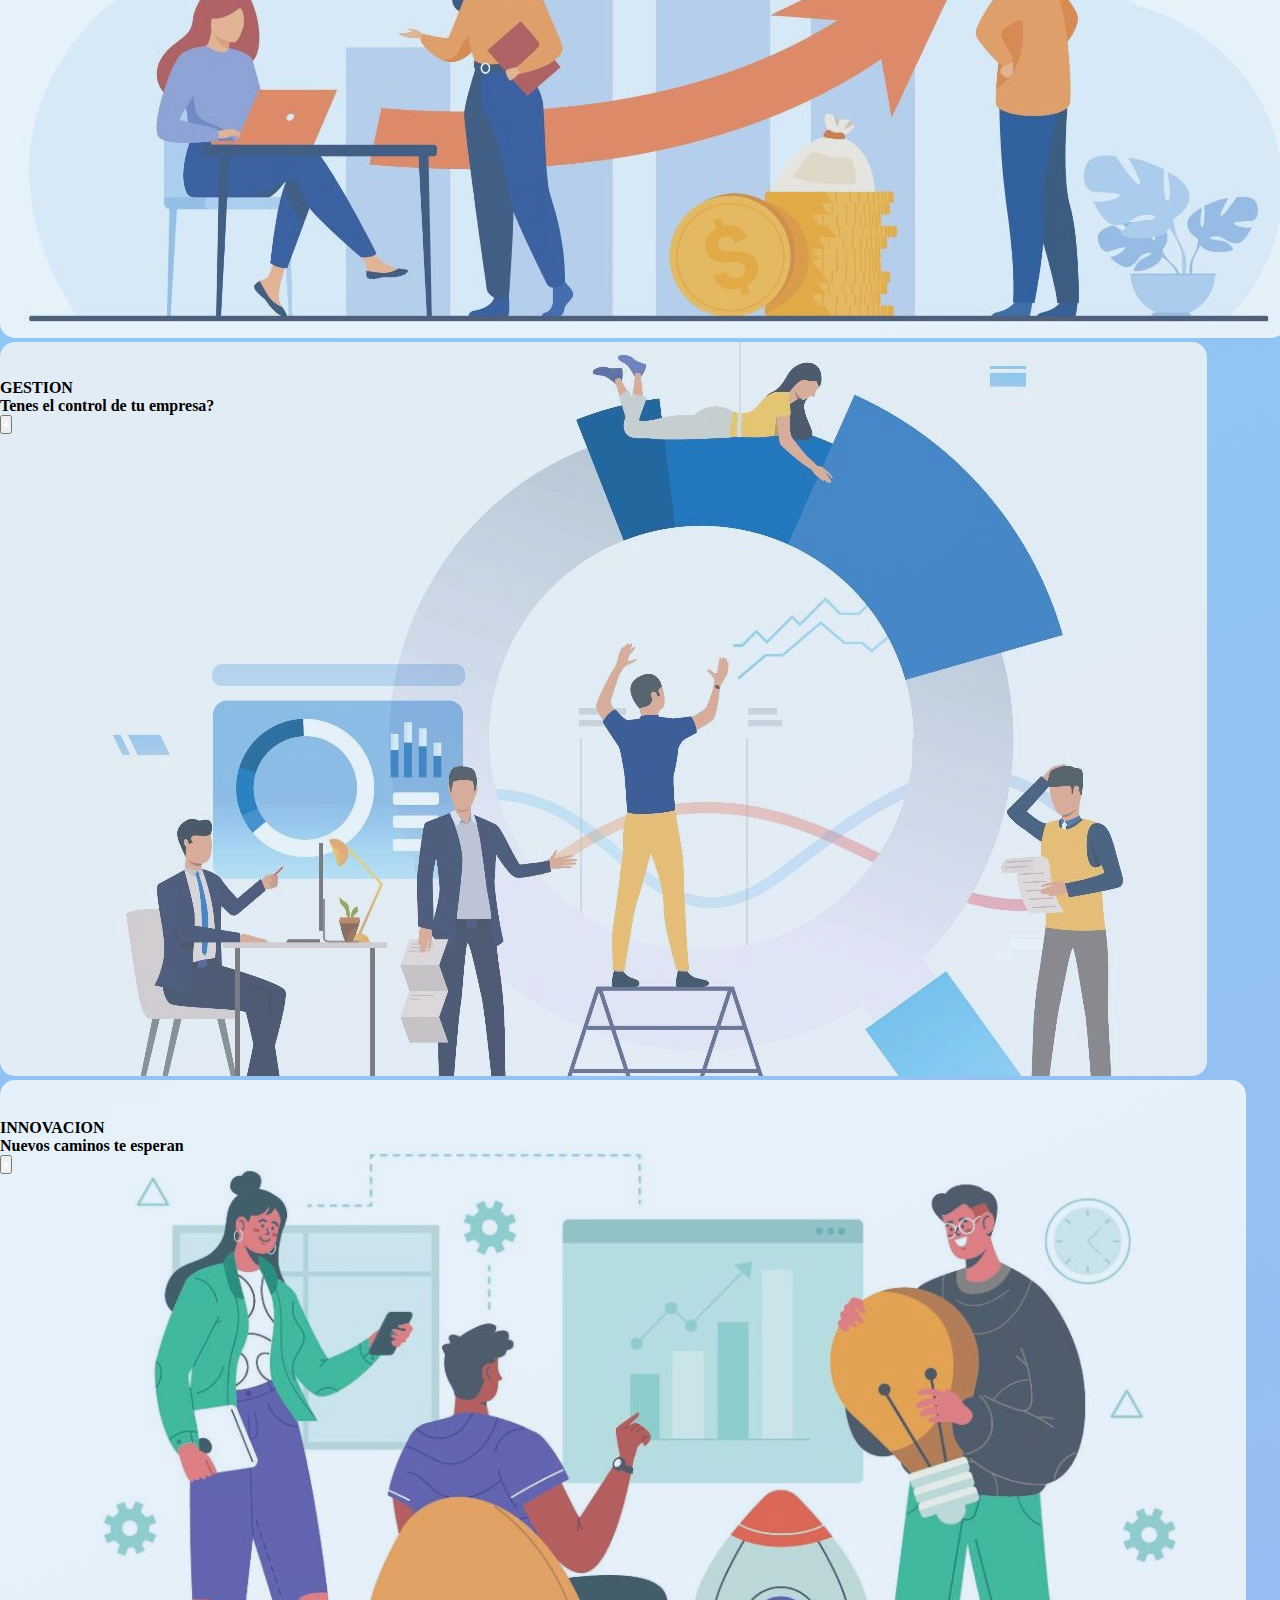
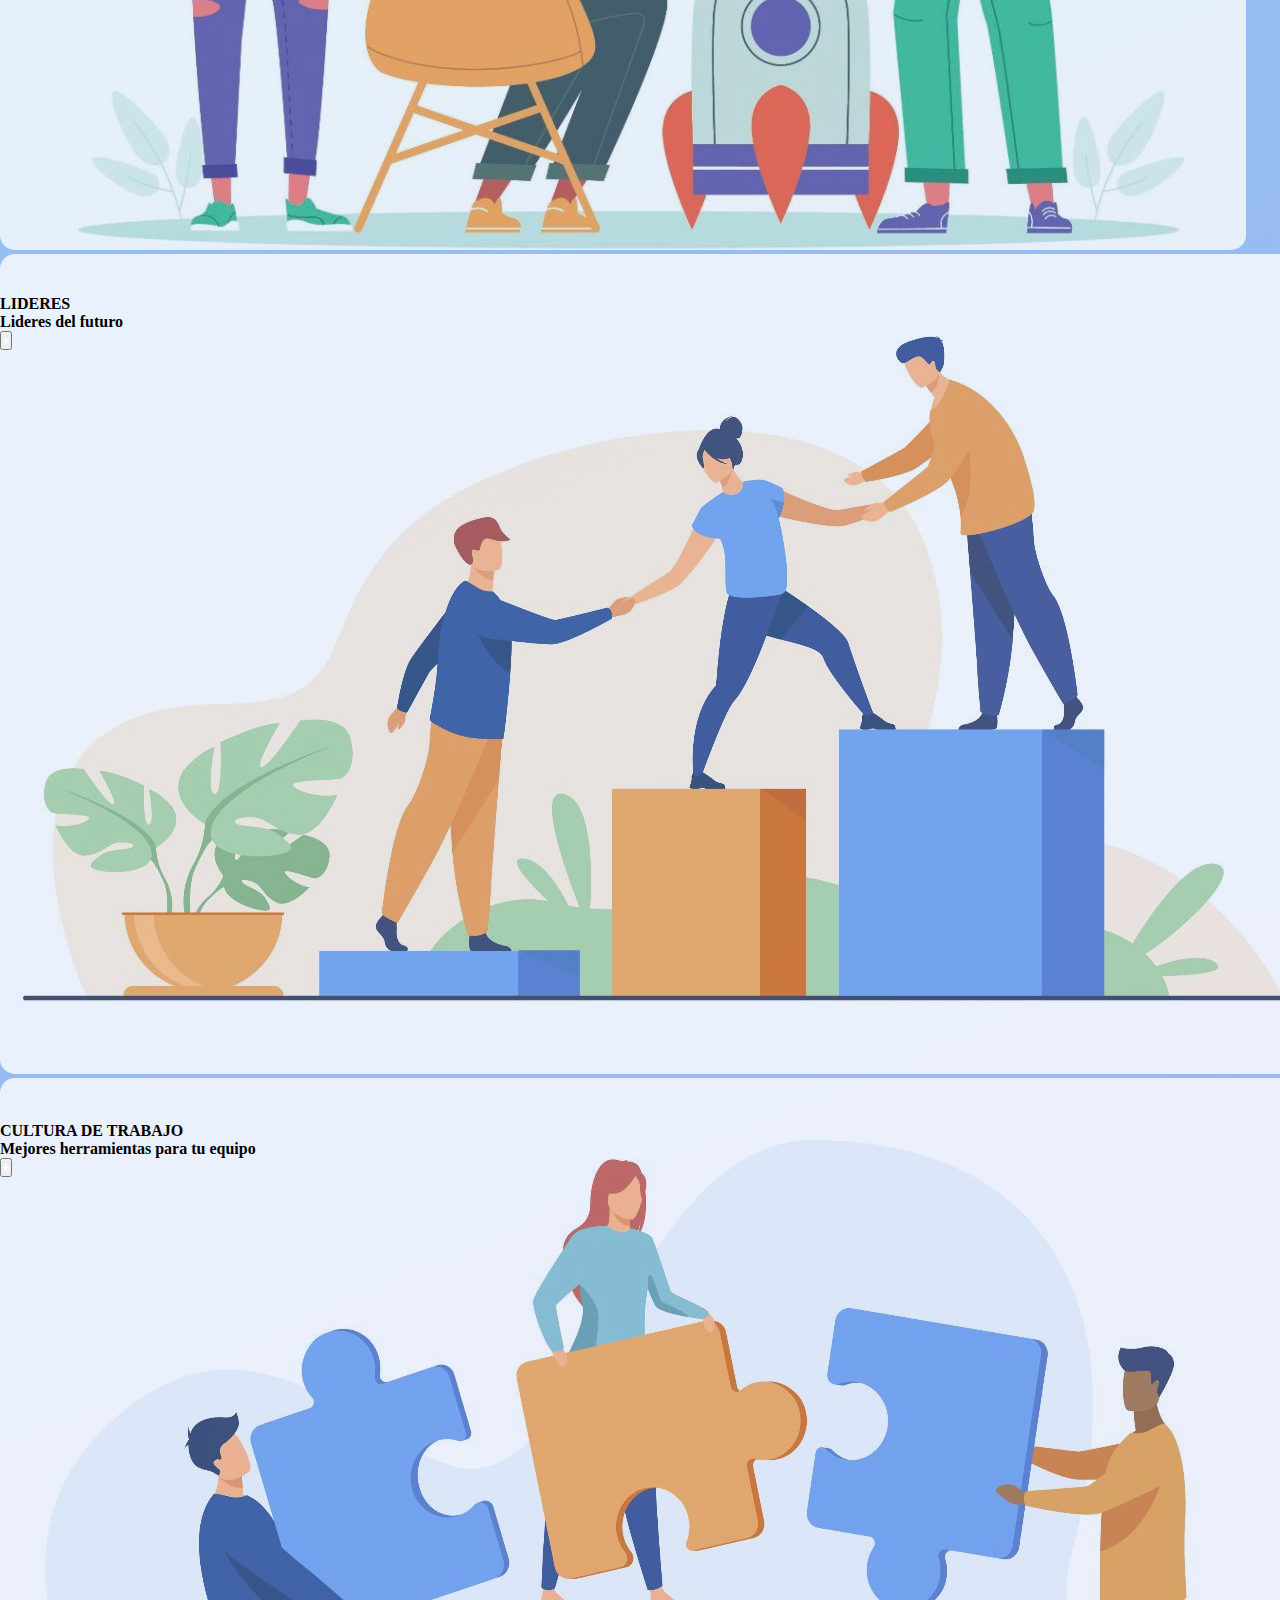
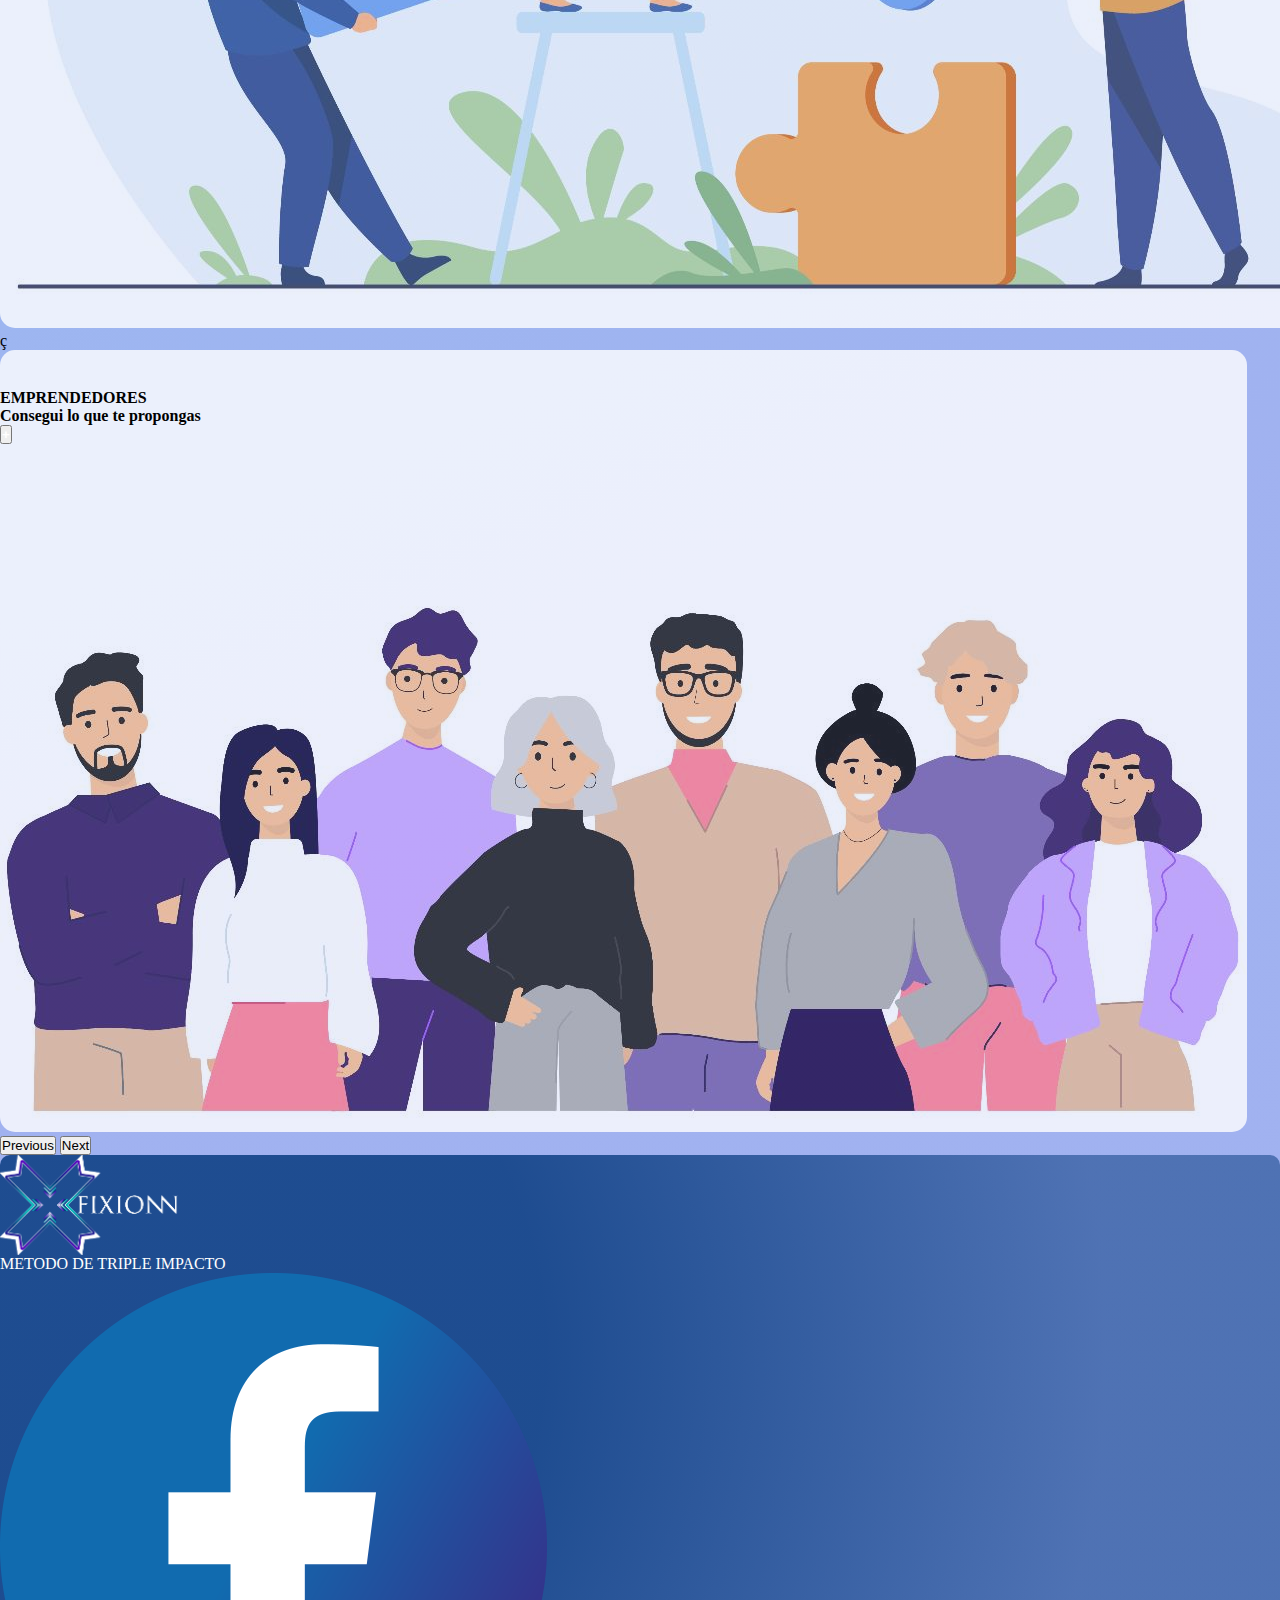
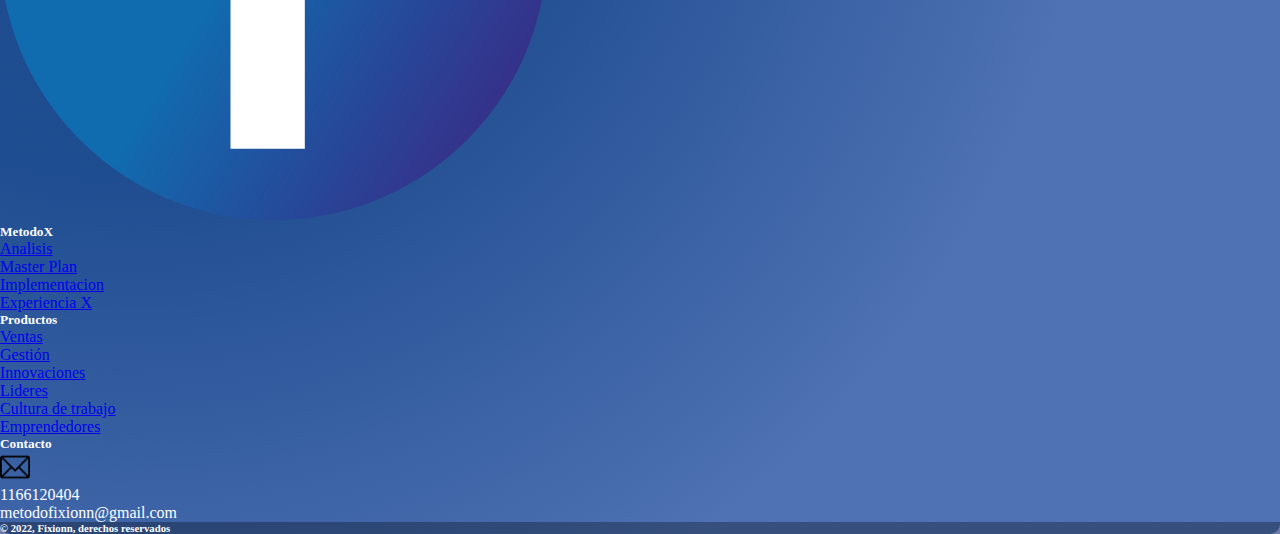
==== commit 34a5dbc4: "Pequeñas modificaciones" ====
--- a/index.html
+++ b/index.html
@@ -50,14 +50,14 @@
                     <p class="m-3 CardTitleIndex">Guiamos e impulsamos a las organizaciones en sus procesos de transformación a través de 4 áreas</p>
                 </div>
                 <div class="col-12 col-md-6 m-1 align-items-center">
-                    <a href="./pages/contacto.html"><img class="img-fluid" src="./assets/Img/Trabajo en Equipo.jpg" alt=""></a>
+                    <a href="./pages/contacto.html"><img class="img-fluid imgEstrategias" src="./assets/Img/Trabajo en Equipo.jpg" alt=""></a>
                 </div>
                 <div class="row justify-content-center m-2">
                     <a href="./pages/metodox.html" class="btn col-6 col-md-2 btn-info">Estrategias</a>
                 </div>
             </div>
             <div class="row box shadow m-1 p-1 imgMetodoX" data-aos="fade-up" data-aos-duration="2000">
-            <a href="/pages/metodox.html"><img src="./assets/Img/metodoX.png" class="card-img-top" alt=""></a>
+            <a href="/pages/metodox.html"><img src="./assets/Img/metodoX-.png" class="card-img-top" alt=""></a>
             </div>
         
             
@@ -86,7 +86,7 @@
                 </div>
             </div>
             <div class="carousel-item">
-                <img src="./assets/img/Ventas1.jpg" class="img-fluid d-block w-100" alt="...">
+                <img src="./assets/img/Ventas2.jpg" class="img-fluid d-block w-100" alt="...">
                 <div class="carousel-caption">
                     <h4>VENTAS</h4>    
                     <p>Busca nuevas alternativas</p>
@@ -94,7 +94,7 @@
                 </div>
             </div>
             <div class="carousel-item">
-                <img src="./assets/img/Gestion1.jpg" class="d-block w-100" alt="...">
+                <img src="./assets/img/Gestion2.jpg" class="d-block w-100" alt="...">
                 <div class="carousel-caption">
                     <h4>GESTION</h4>    
                     <p>Tenes el control de tu empresa?</p>
@@ -107,7 +107,7 @@
                     <p>Nuevos caminos te esperan</p>
                     <a href="./pages/productos.html"><button class="btn btn-info col-2">+</button></a>
                 </div>
-                <img src="./assets/img/Innovacion1.jpg" class="d-block w-100" alt="...">
+                <img src="./assets/img/Innovacion2.jpg" class="d-block w-100" alt="...">
             </div>
             <div class="carousel-item">
                 <div class="carousel-caption">
--- a/assets/css/style.css
+++ b/assets/css/style.css
@@ -48,12 +48,15 @@
 }
 .bodyIndex {
     position: absolute;
-    top: 40%;
     background-color: rgba(1,1,1,0.1);
 }
 .pTextPrincipal {
     font-size: 20px;
     font-family: "Permanent+Marker&display=swap";
+}
+
+.imgEstrategias {
+    border-radius:10px ;
 }
 .fondoCard {
     border-radius: 10px;
@@ -81,7 +84,7 @@
 
 .carousel-caption {
     position: absolute; 
-    top: 30%;
+    top: 5%;
     z-index: 1;
     font-weight: bold; 
 }
@@ -90,7 +93,7 @@
 
 .tituloMetodox {
     color:rgba(0, 53, 122, 0.811);
-    font-weight: bolder ;
+    font-weight: bolder;
 }
 .cardMetodoX {
     border-radius: 10px;
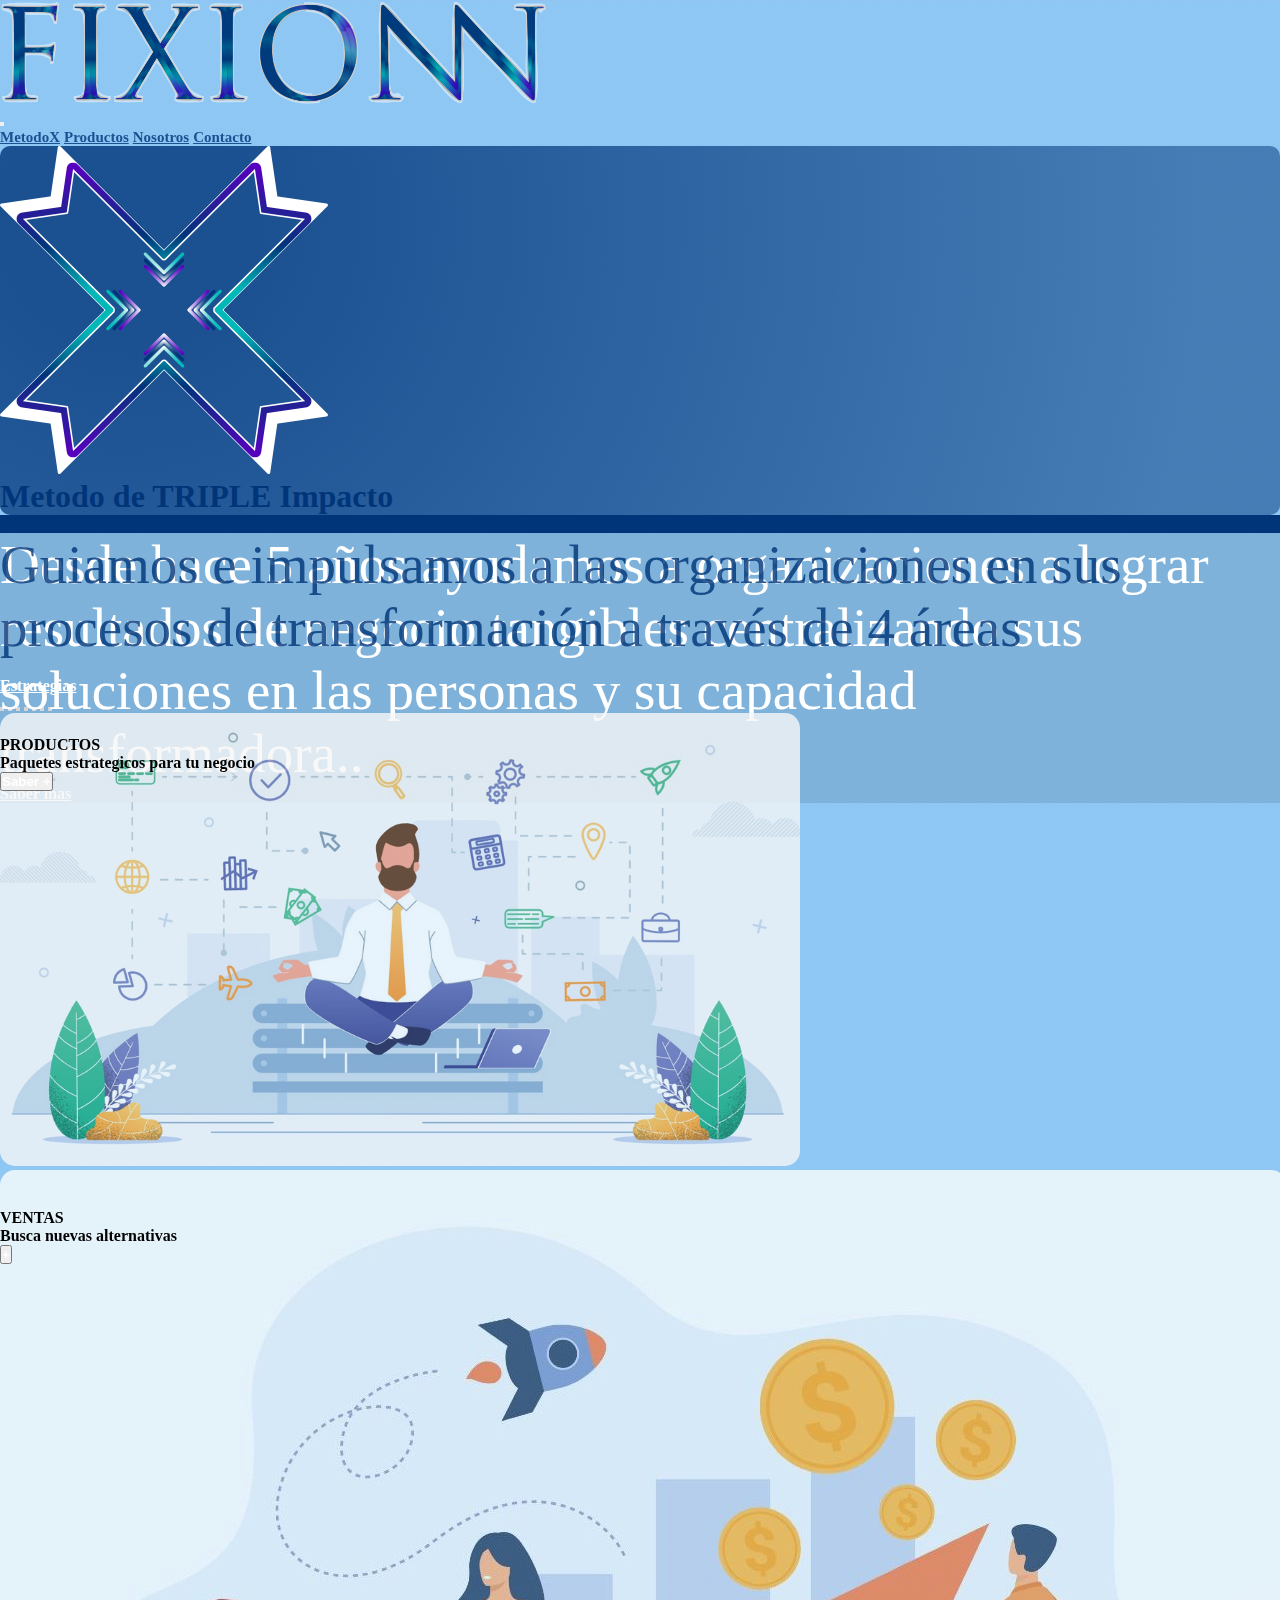
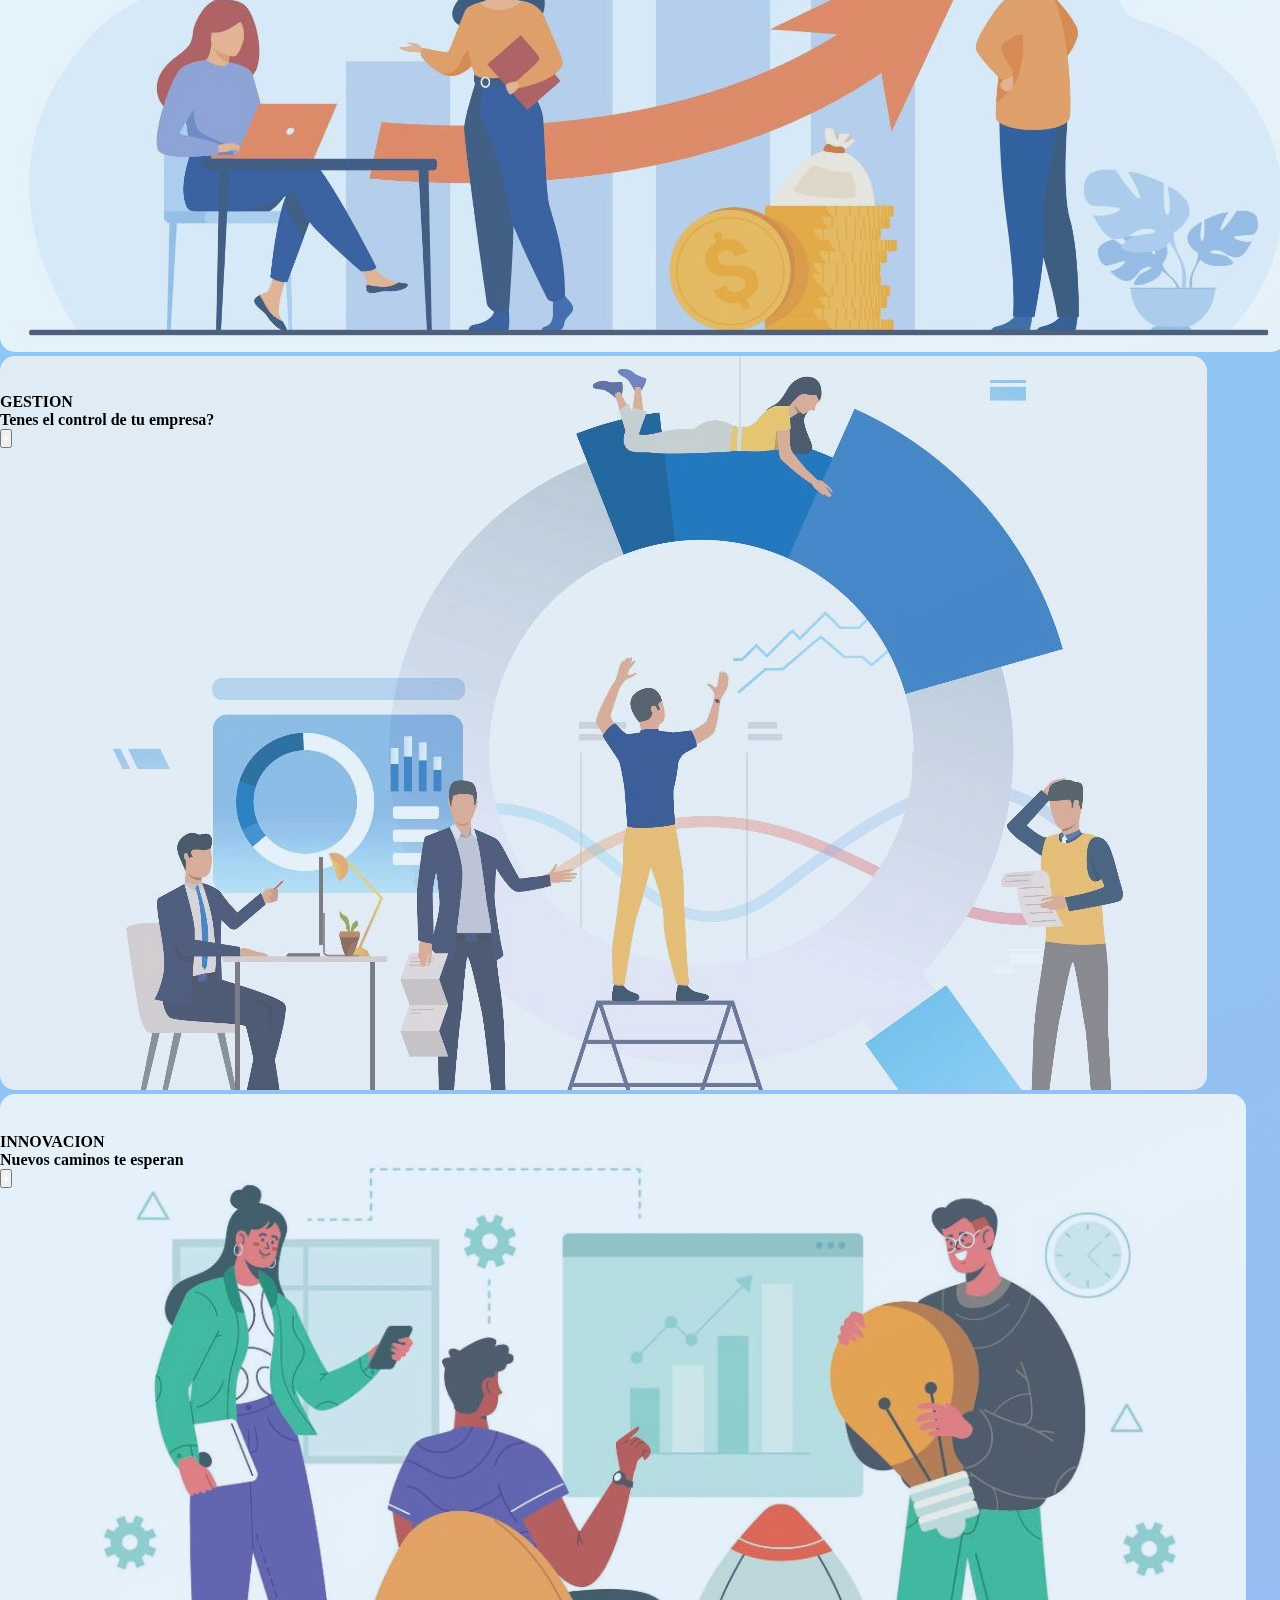
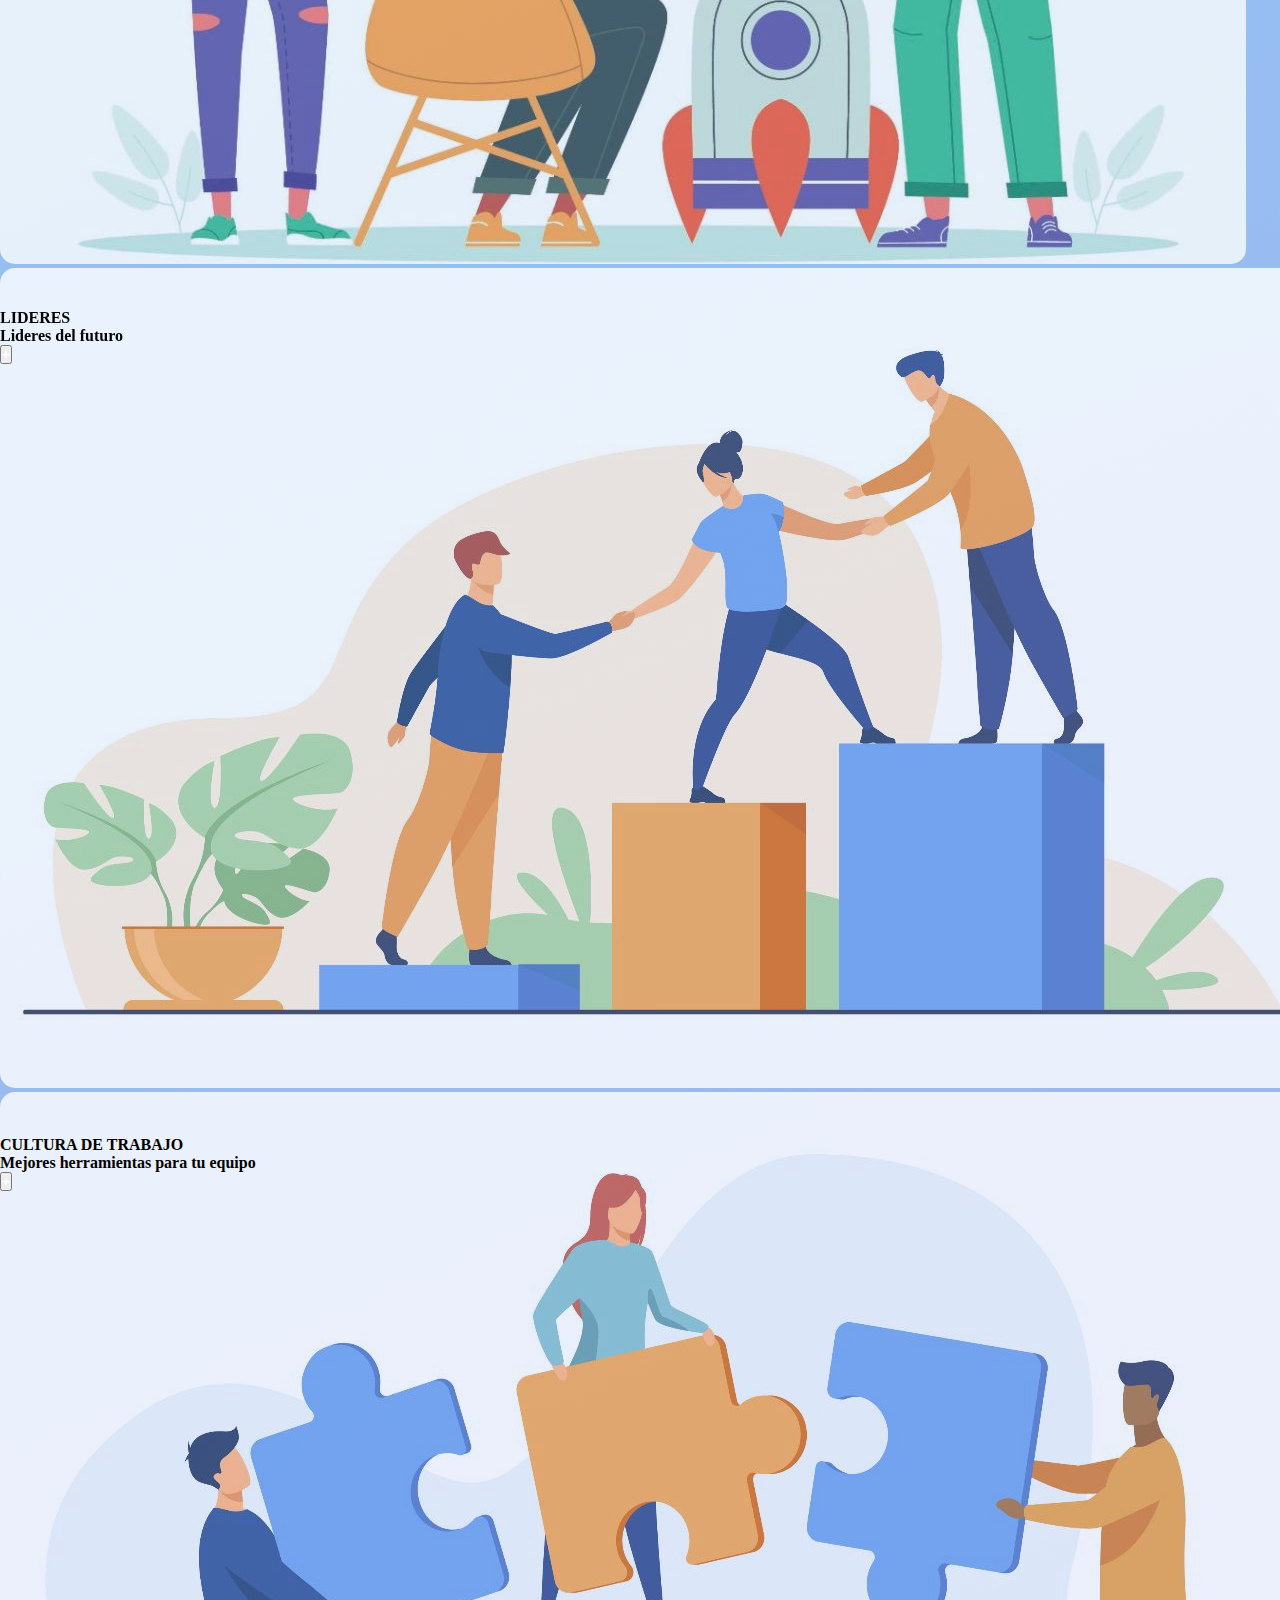
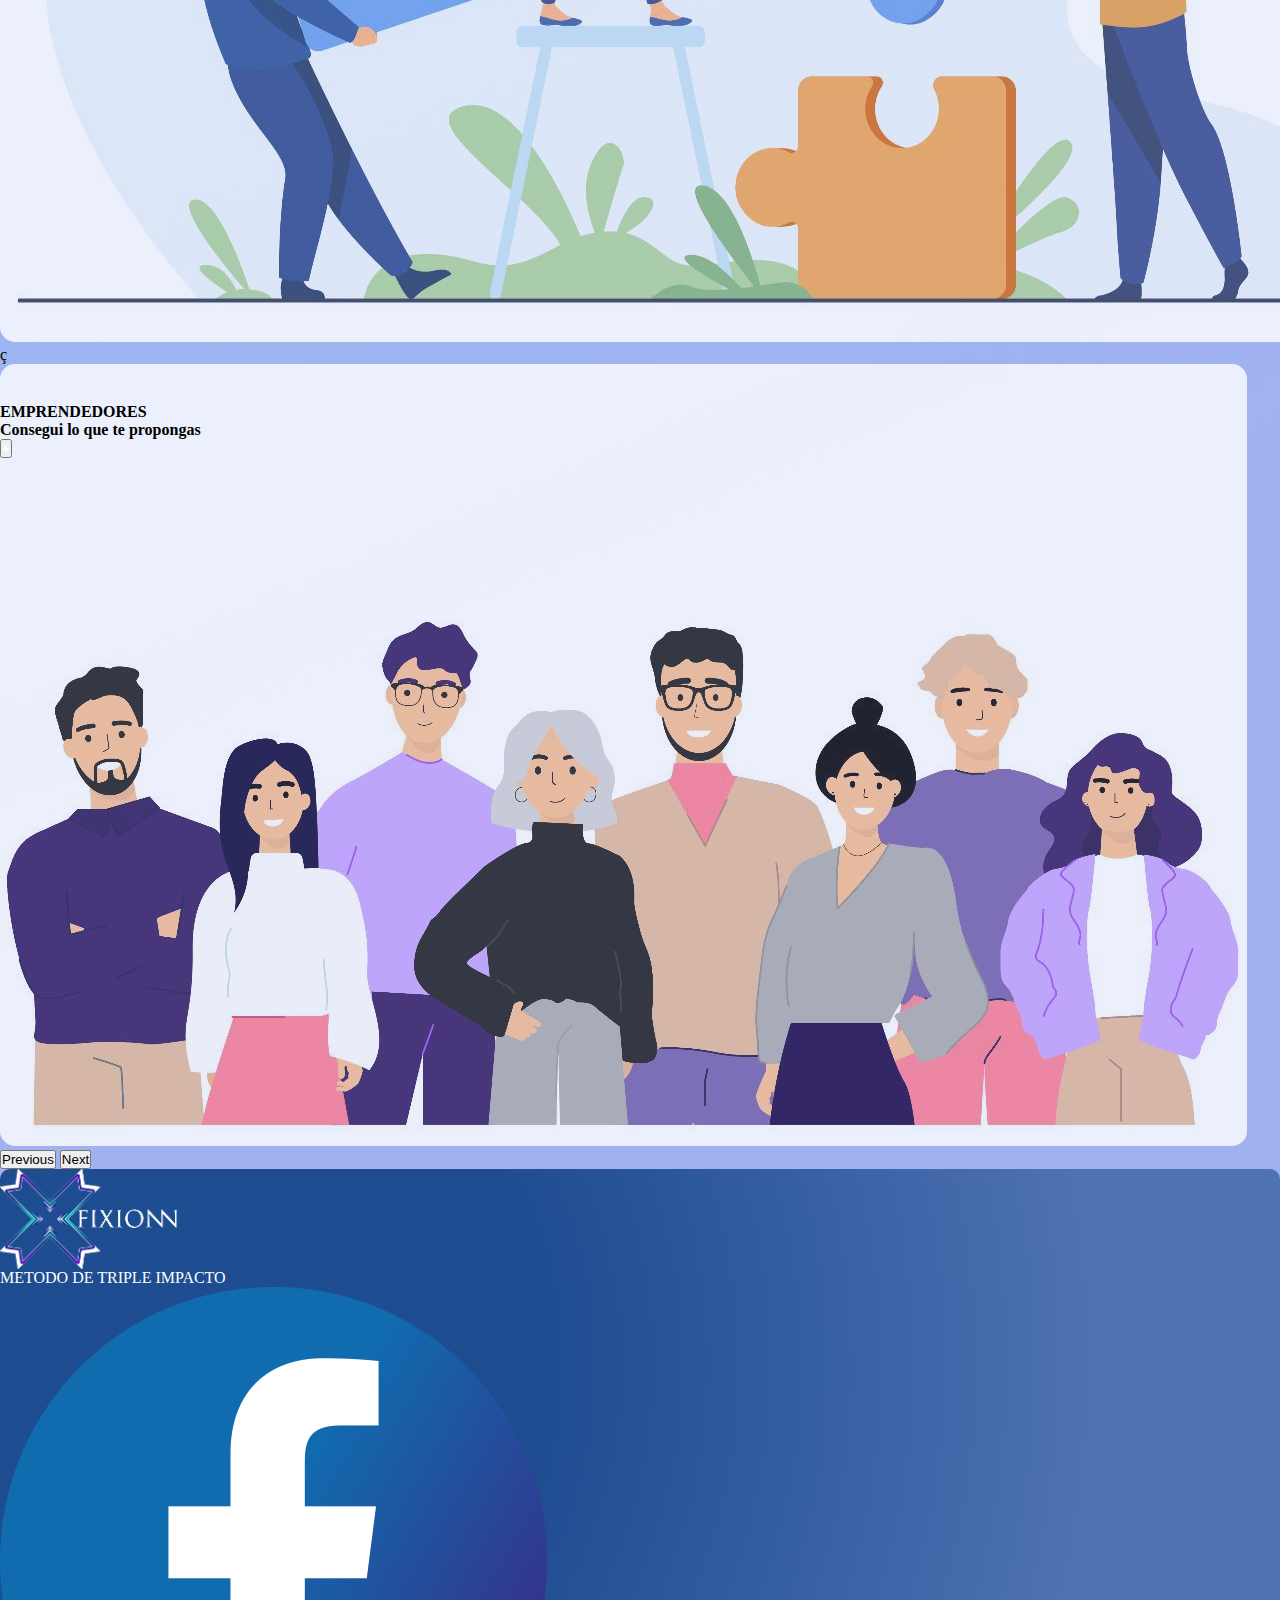
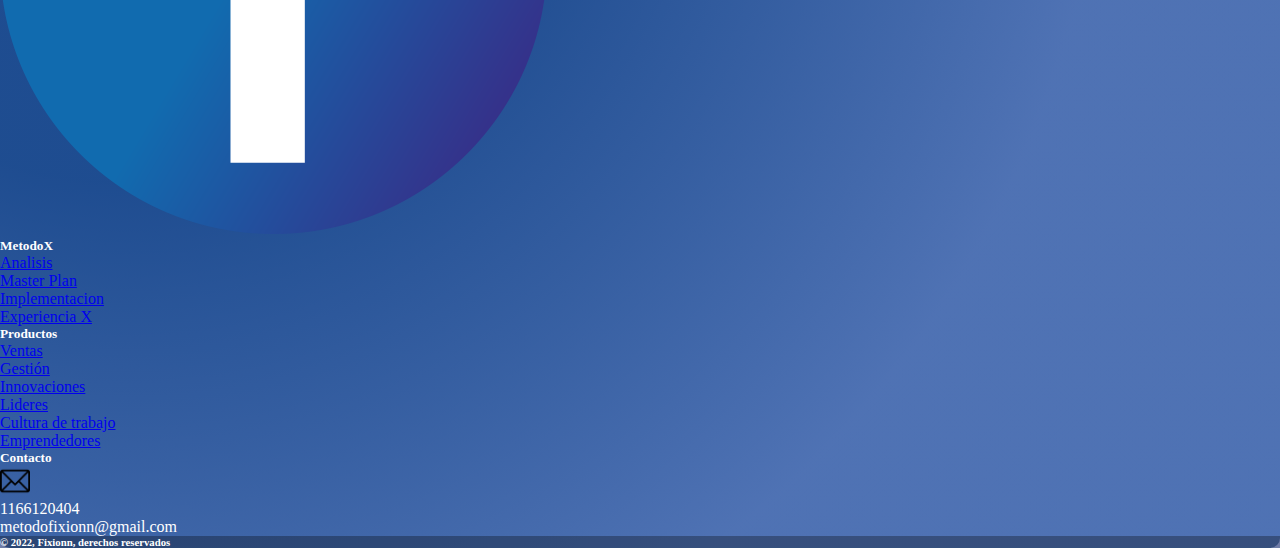
==== commit caded3d3: "Ultimas modificaciones de img y tamanios de fuentes" ====
--- a/index.html
+++ b/index.html
@@ -50,16 +50,13 @@
                     <p class="m-3 CardTitleIndex">Guiamos e impulsamos a las organizaciones en sus procesos de transformación a través de 4 áreas</p>
                 </div>
                 <div class="col-12 col-md-6 m-1 align-items-center">
-                    <a href="./pages/contacto.html"><img class="img-fluid imgEstrategias" src="./assets/Img/Trabajo en Equipo.jpg" alt=""></a>
+                    <a href="/pages/contacto.html"><img src="./assets/Img/metodoX-.png" class="card-img-top" alt=""></a>
                 </div>
                 <div class="row justify-content-center m-2">
                     <a href="./pages/metodox.html" class="btn col-6 col-md-2 btn-info">Estrategias</a>
                 </div>
             </div>
-            <div class="row box shadow m-1 p-1 imgMetodoX" data-aos="fade-up" data-aos-duration="2000">
-            <a href="/pages/metodox.html"><img src="./assets/Img/metodoX-.png" class="card-img-top" alt=""></a>
-            </div>
-        
+            
             
     </main>
     <section>
--- a/assets/css/style.css
+++ b/assets/css/style.css
@@ -51,7 +51,7 @@
     background-color: rgba(1,1,1,0.1);
 }
 .pTextPrincipal {
-    font-size: 20px;
+    font-size: 15px;
     font-family: "Permanent+Marker&display=swap";
 }
 
@@ -65,7 +65,7 @@
     border-radius: 10px;
 }
 .CardTitleIndex{
-    font-size: 20px;
+    font-size: 15px;
     color:rgba(0, 53, 122, 0.811);
 }
 
@@ -130,10 +130,19 @@
 
 @media (min-width:768px) {
     .pTextPrincipal {
-        font-size: 40px;
+        font-size: 35px;
     }
     .CardTitleIndex{
-        font-size: 40px;
+        font-size: 35px;
+    }
+
+}
+@media (min-width:992px) {
+    .pTextPrincipal {
+        font-size: 55px;
+    }
+    .CardTitleIndex{
+        font-size: 55px;
     }
 
 }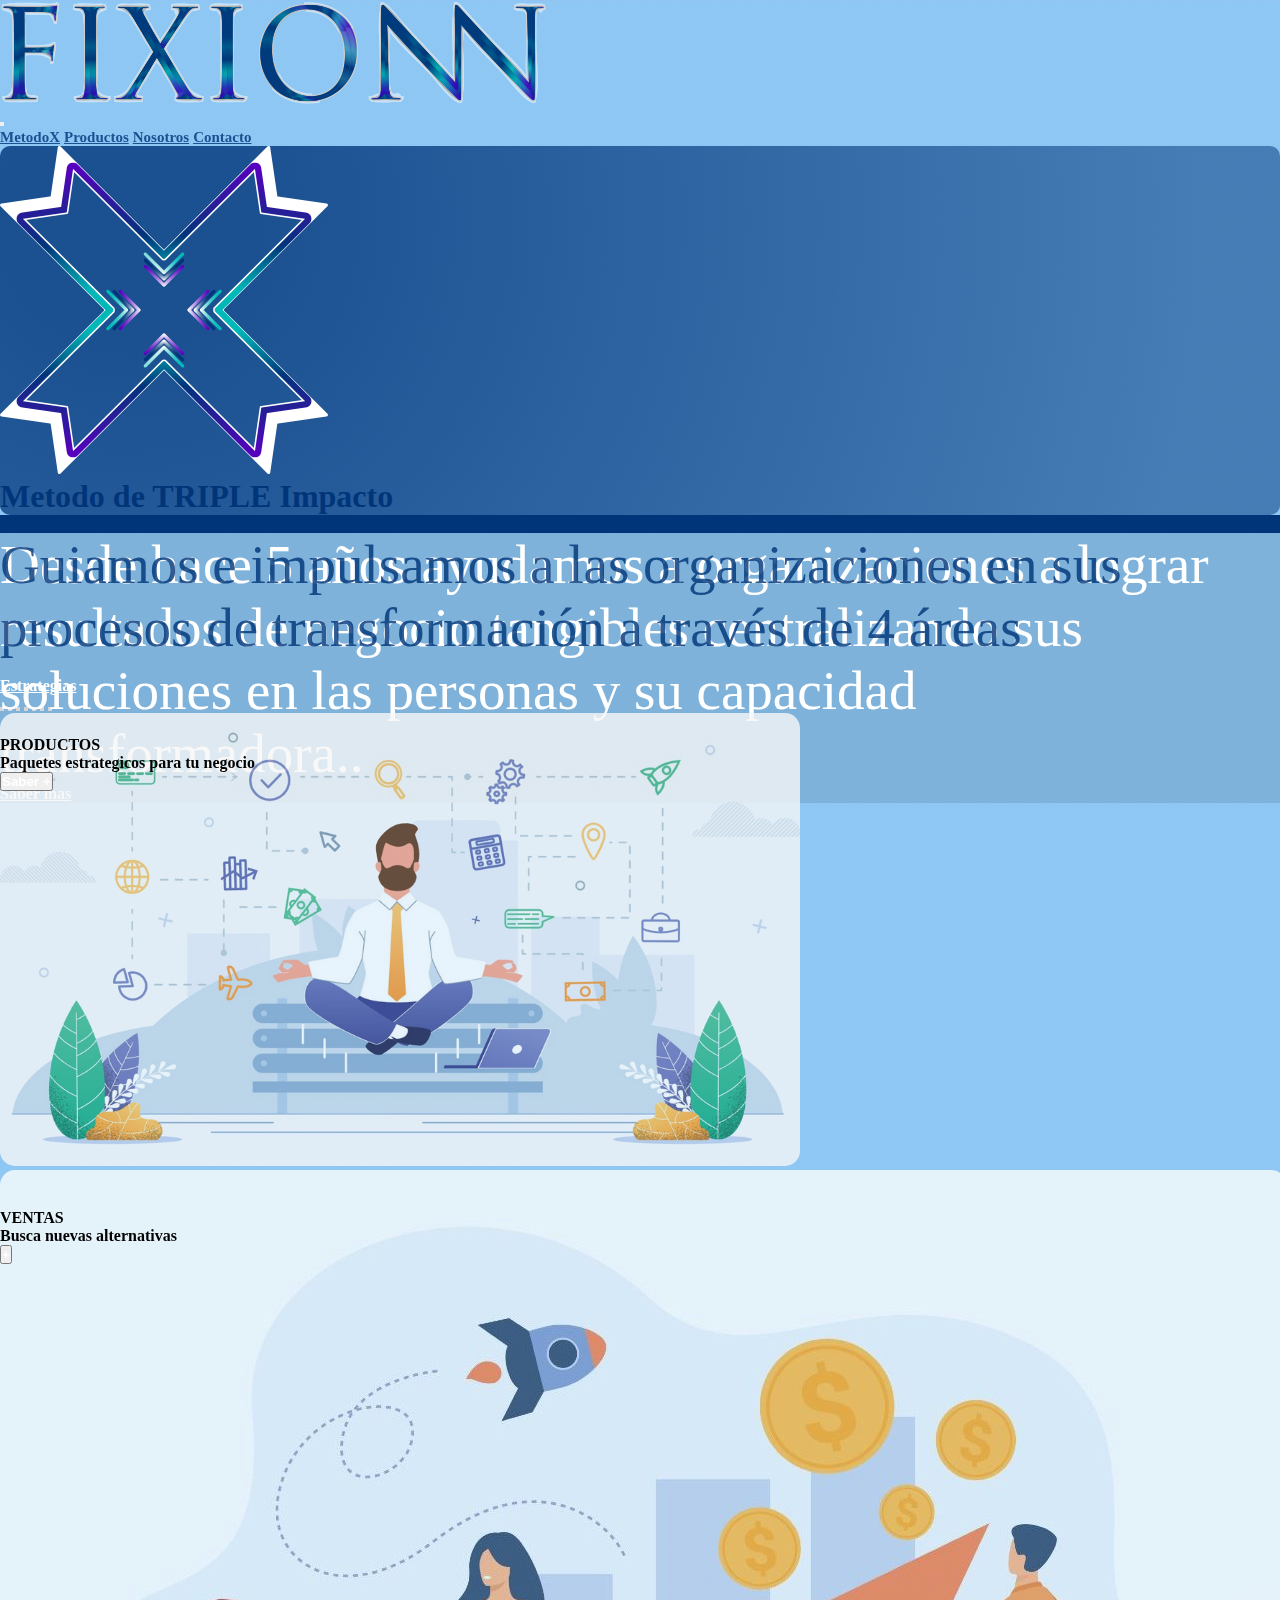
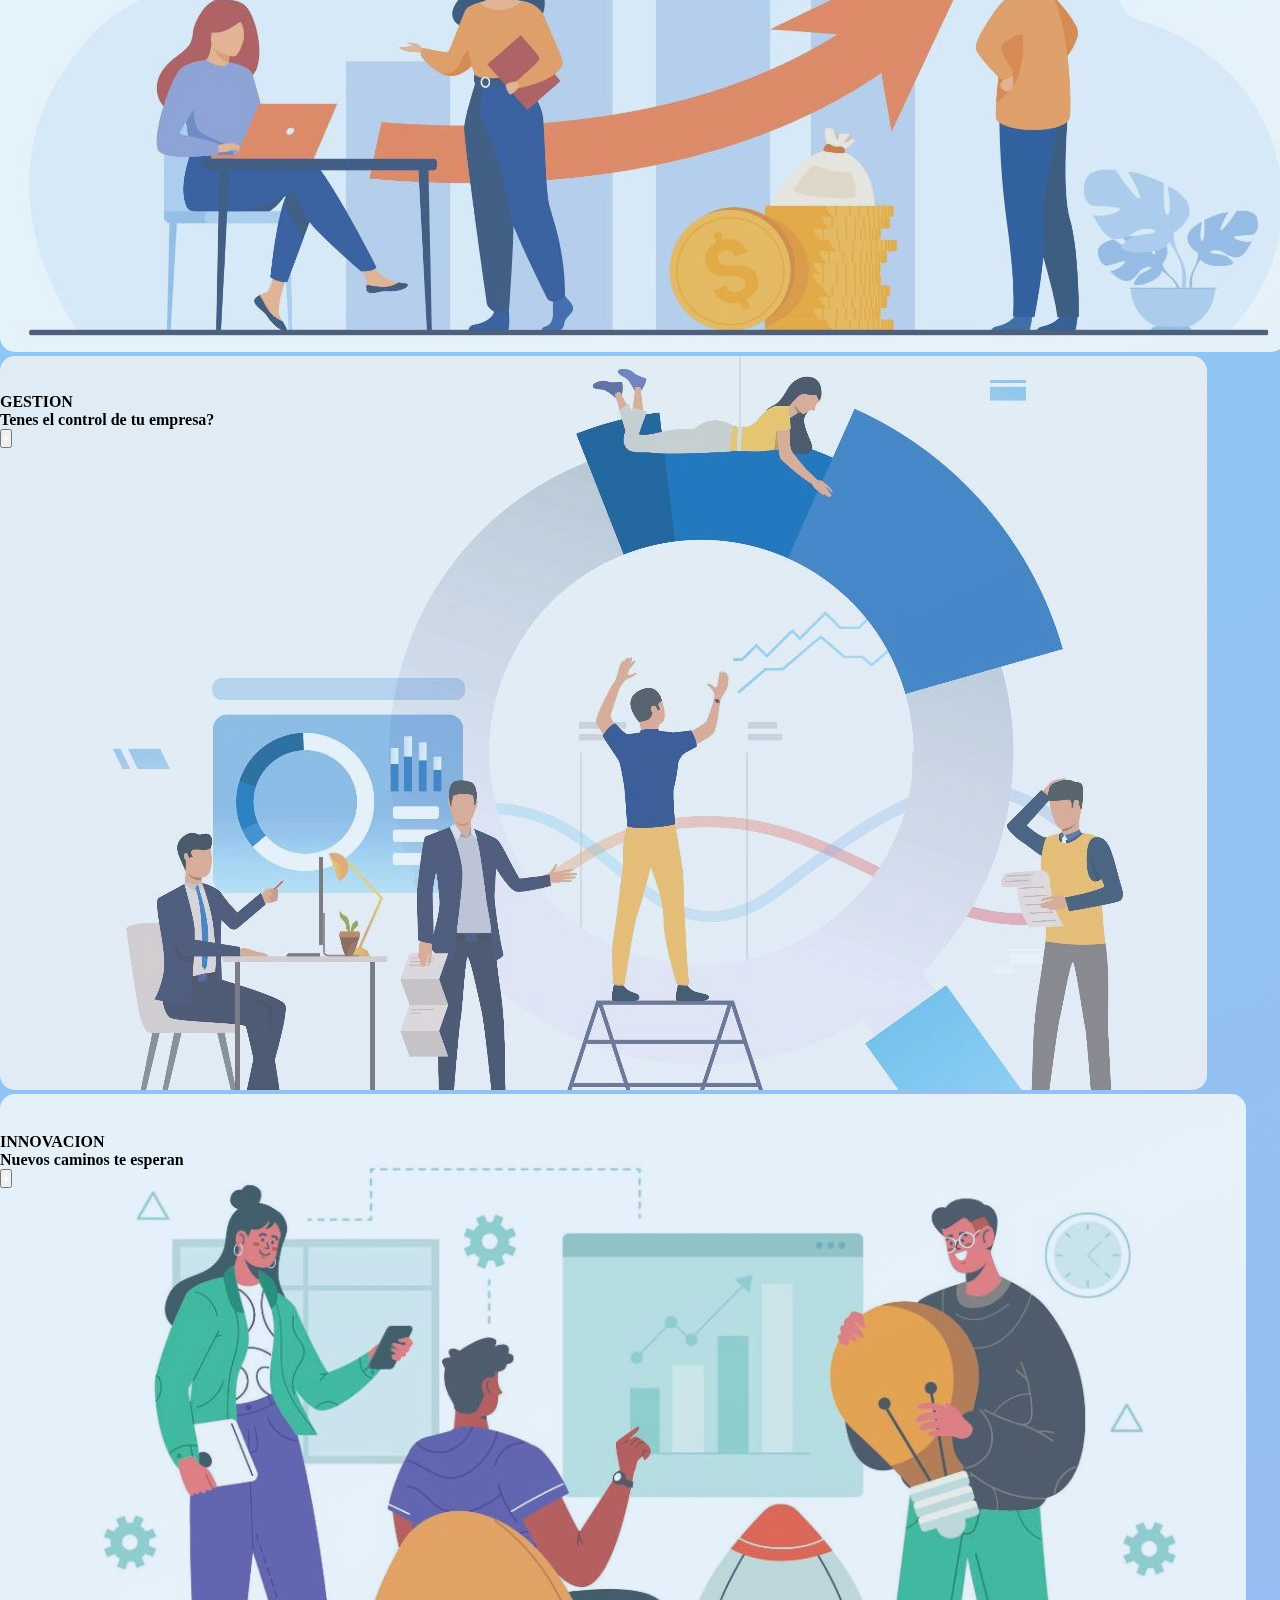
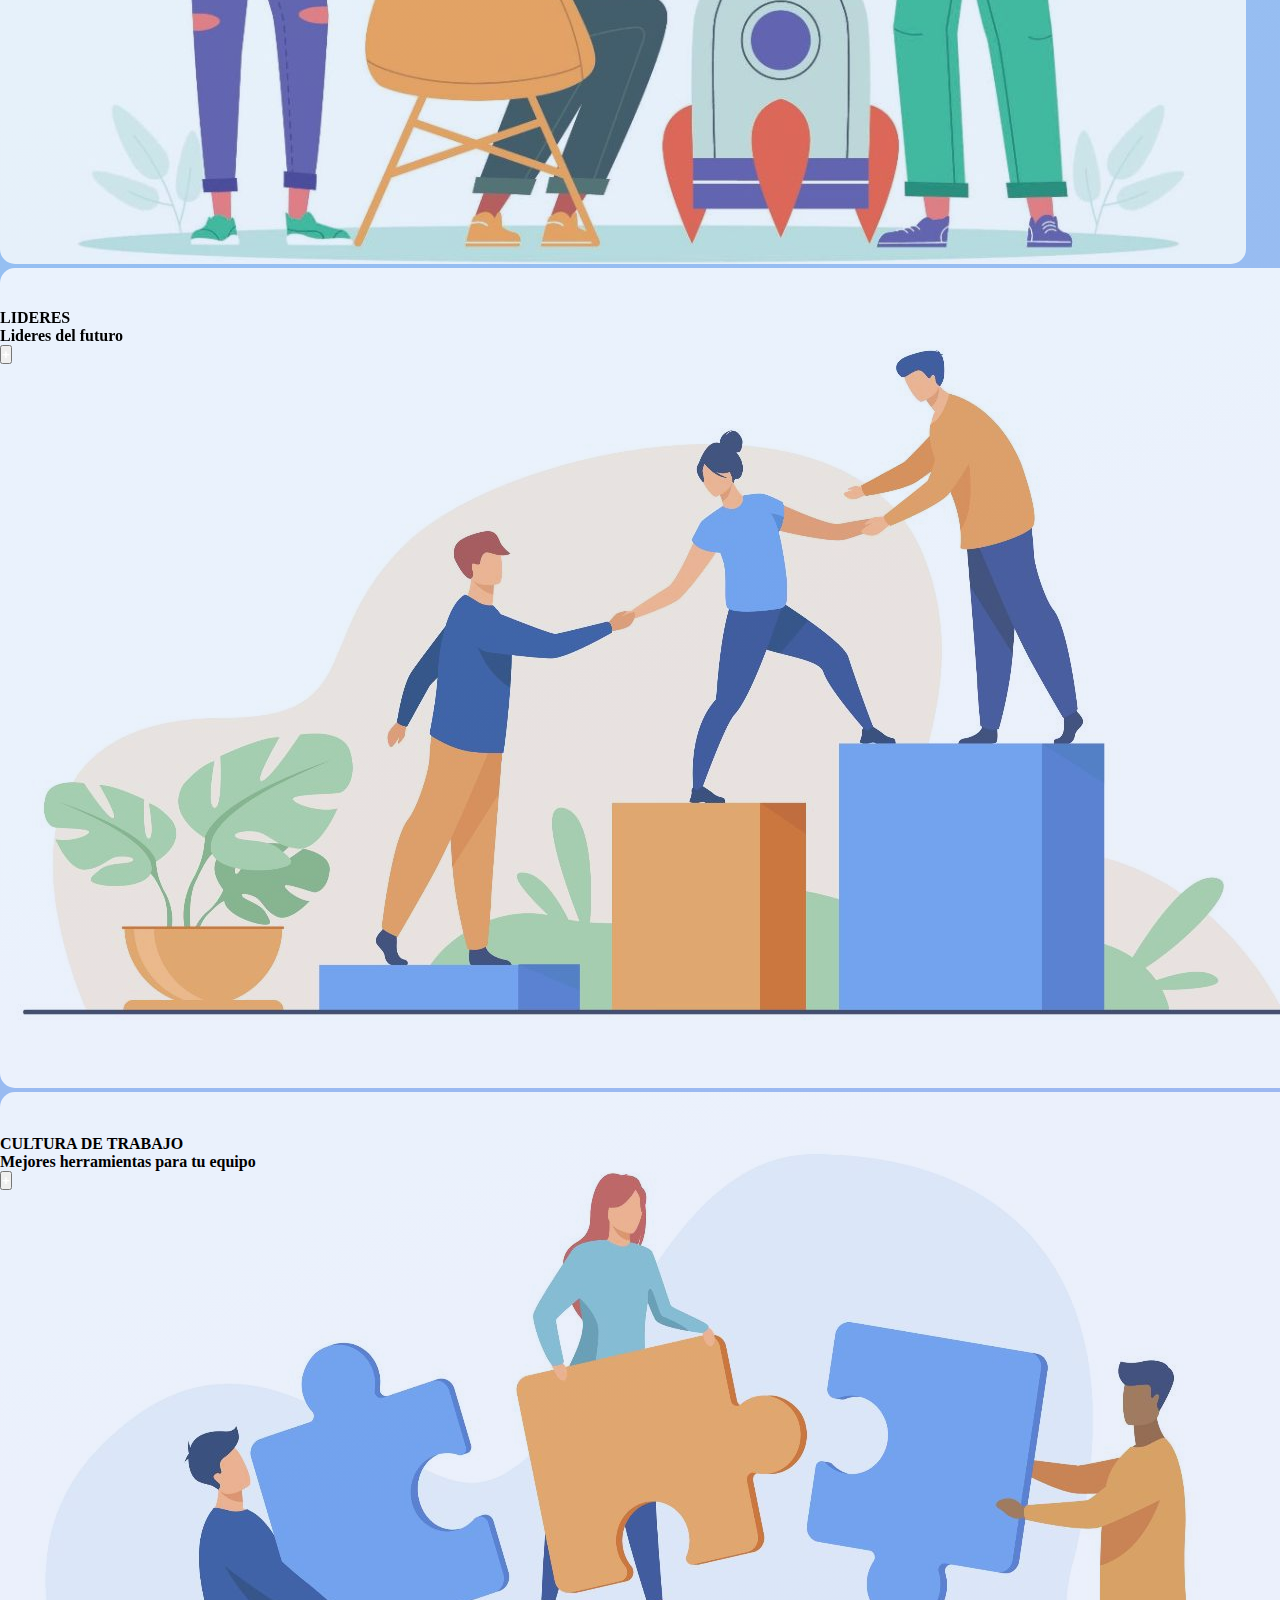
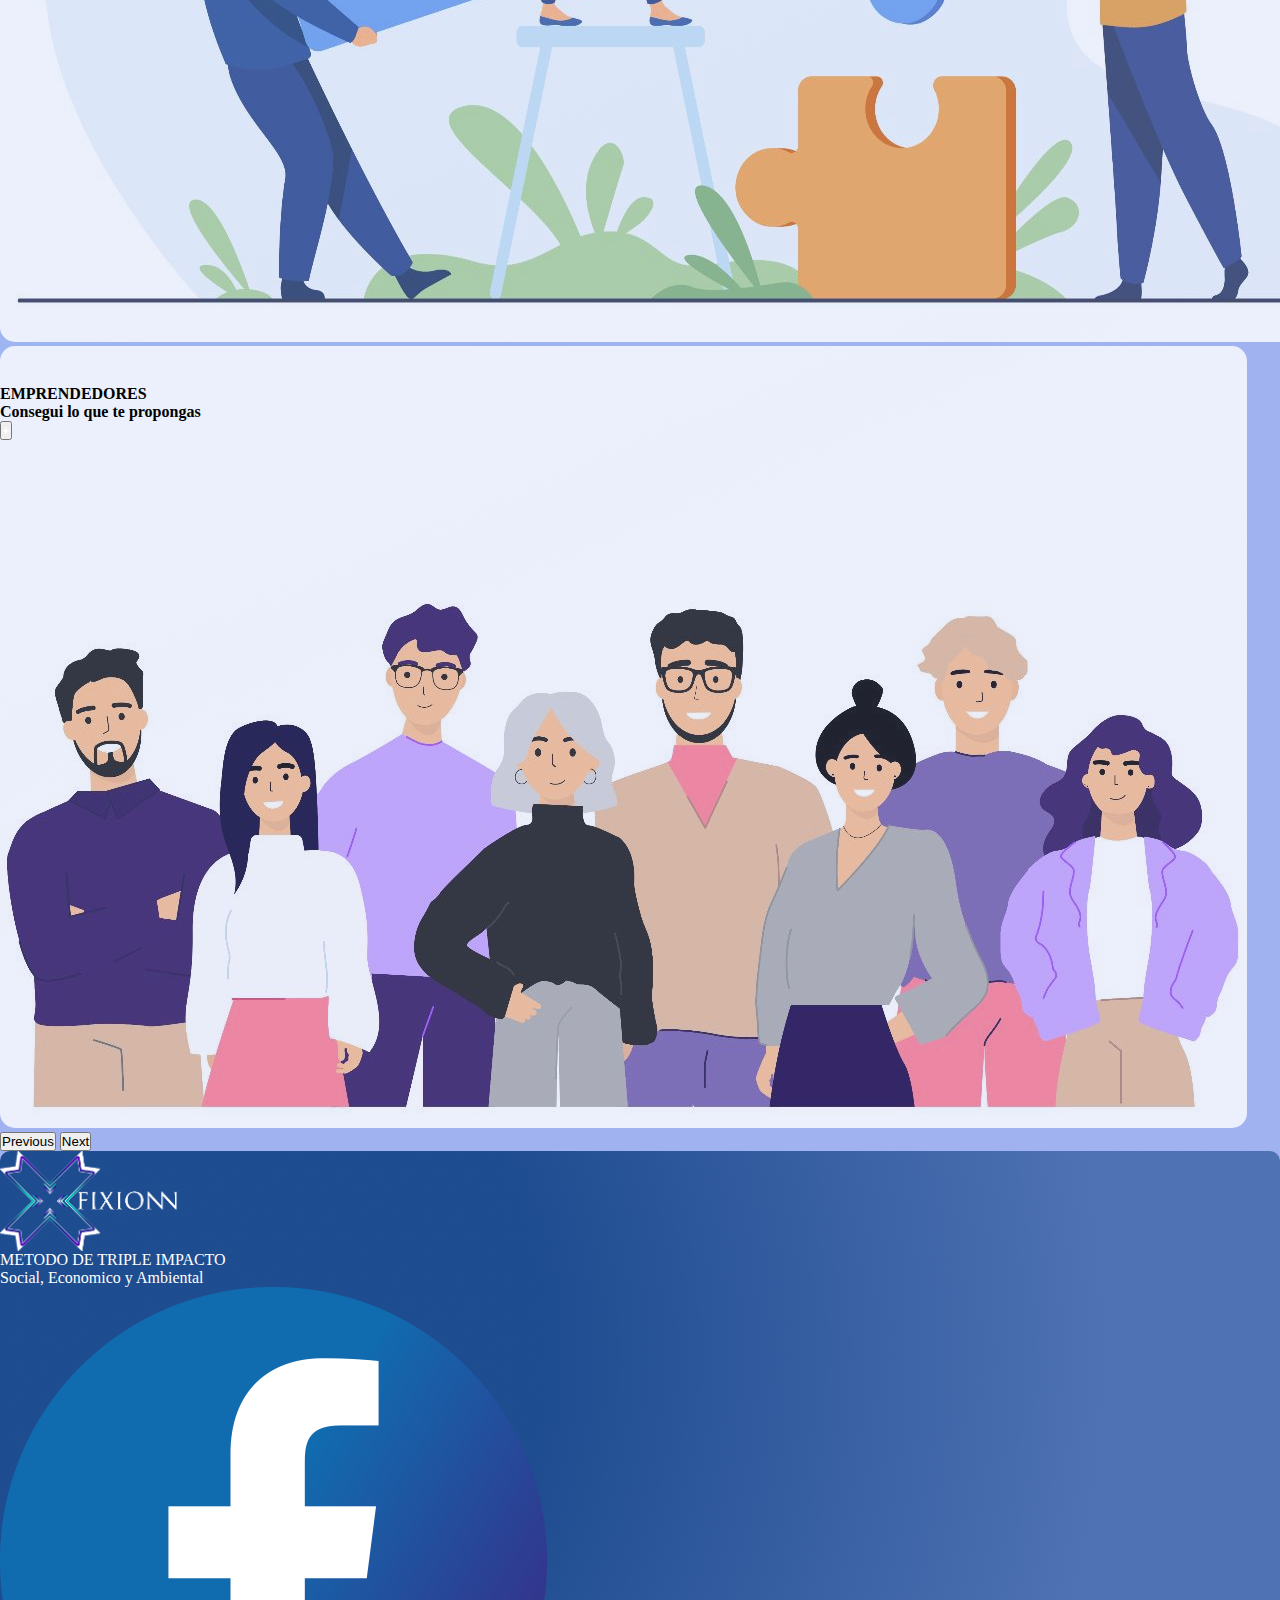
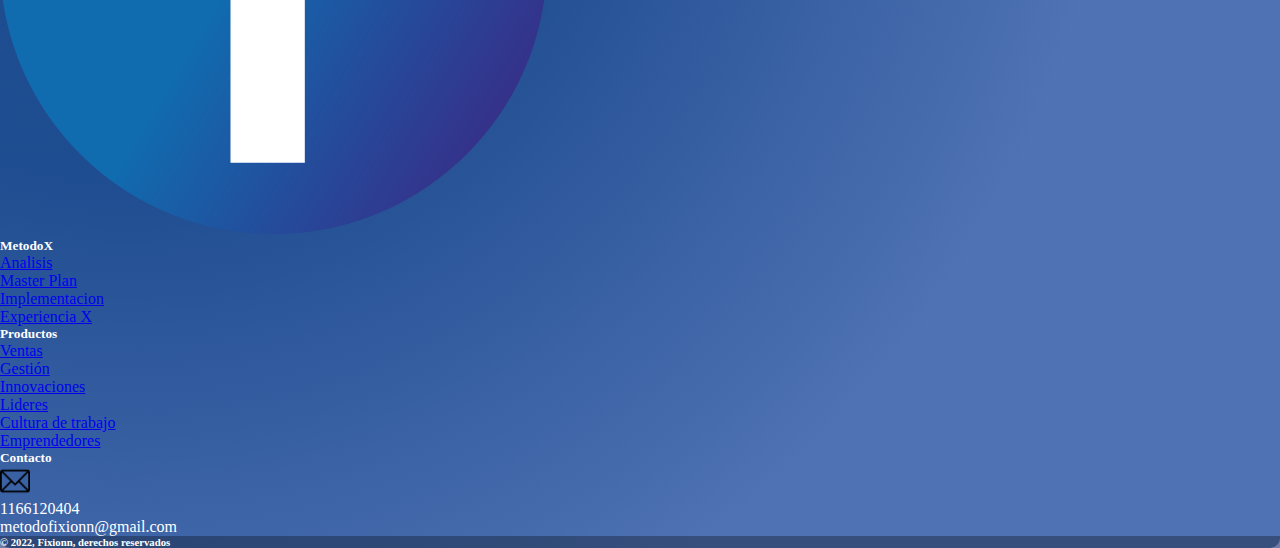
==== commit c985b25f: "Modificacion de margenes" ====
--- a/index.html
+++ b/index.html
@@ -31,7 +31,7 @@
         </div>
     </nav>
     <header class="header row justify-content-center text-center">   
-        <a href="./index.html"><img class="img-fluid col-3 col-sm-2 col-md-1" src="./assets/img/fixionn ok 2.png" alt=""></a>
+        <a href="./index.html"><img class="img-fluid col-3 col-sm-2 col-md-1 mt-2" src="./assets/img/fixionn ok 2.png" alt=""></a>
         <h1 class="text-center">Metodo de TRIPLE Impacto</h1>
     </header>
     <main>
@@ -120,7 +120,7 @@
                     <p>Mejores herramientas para tu equipo</p>
                     <a href="./pages/productos.html"><button class="btn btn-info col-2">+</button></a>
                 </div>
-                <img src="./assets/img/CulturaTrabajo1.jpg" class="d-block w-100" alt="...">ç
+                <img src="./assets/img/CulturaTrabajo1.jpg" class="d-block w-100" alt="...">
             </div>
             <div class="carousel-item">
                 <div class="carousel-caption">
@@ -150,6 +150,7 @@
                 <a href="./index.html"><img src="./assets/img/logo letras blancas.png" height="100" alt=""></a>
             </div>
             <p class="text-center">METODO DE TRIPLE IMPACTO</p>
+            <p class="text-center">Social, Economico y Ambiental</p>
             <div class="p-2">
                 <a href="https://es-la.facebook.com/"><img class="img-fluid col-1" src="./assets/img/facebookRedondo.png" alt=""></a>
                 <a href="https://www.instagram.com/"><img class="img-fluid col-1" src="./assets/Img/instagramRedondo.png" alt=""></a>
@@ -157,7 +158,7 @@
                 <a href="https://fixionn.blogspot.com/"><img class="img-fluid col-1" src="./assets/Img/bloggerRedondo.png" alt=""></a>
             </div>
             </div>
-            <div class="col-lg-3 col-md-6 mb-4 mb-md-0 align-items-center">
+            <div class="col-lg-3 col-md-6 mb-4 mt-4 mb-md-0 align-items-center">
                 <h5 class="text-uppercase mb-4">MetodoX</h5>
                 <ul class="list-unstyled">
                     <li class="mb-2">
@@ -174,7 +175,7 @@
                     </li>
                 </ul>
             </div>
-            <div class="col-lg-3 col-md-6 mb-4 mb-md-0">
+            <div class="col-lg-3 col-md-6 mb-4 mt-4 mb-md-0">
                 <h5 class="text-uppercase mb-4">Productos</h5>
                 <ul class="list-unstyled">
                     <li class="mb-1">
@@ -198,7 +199,7 @@
                 </ul>
                 </div>
             <div class="col-lg-3 col-md-6 mb-2">
-                <h5 class="text-uppercase mb-4">Contacto</h5>
+                <h5 class="text-uppercase mb-4 mt-4">Contacto</h5>
                 <ul class="list-unstyled">
                     <li class="mb-3">
                     <a href="./pages/contacto.html"><img src="./assets/img/correoblack.png" class="imgSobre" alt=""></a>
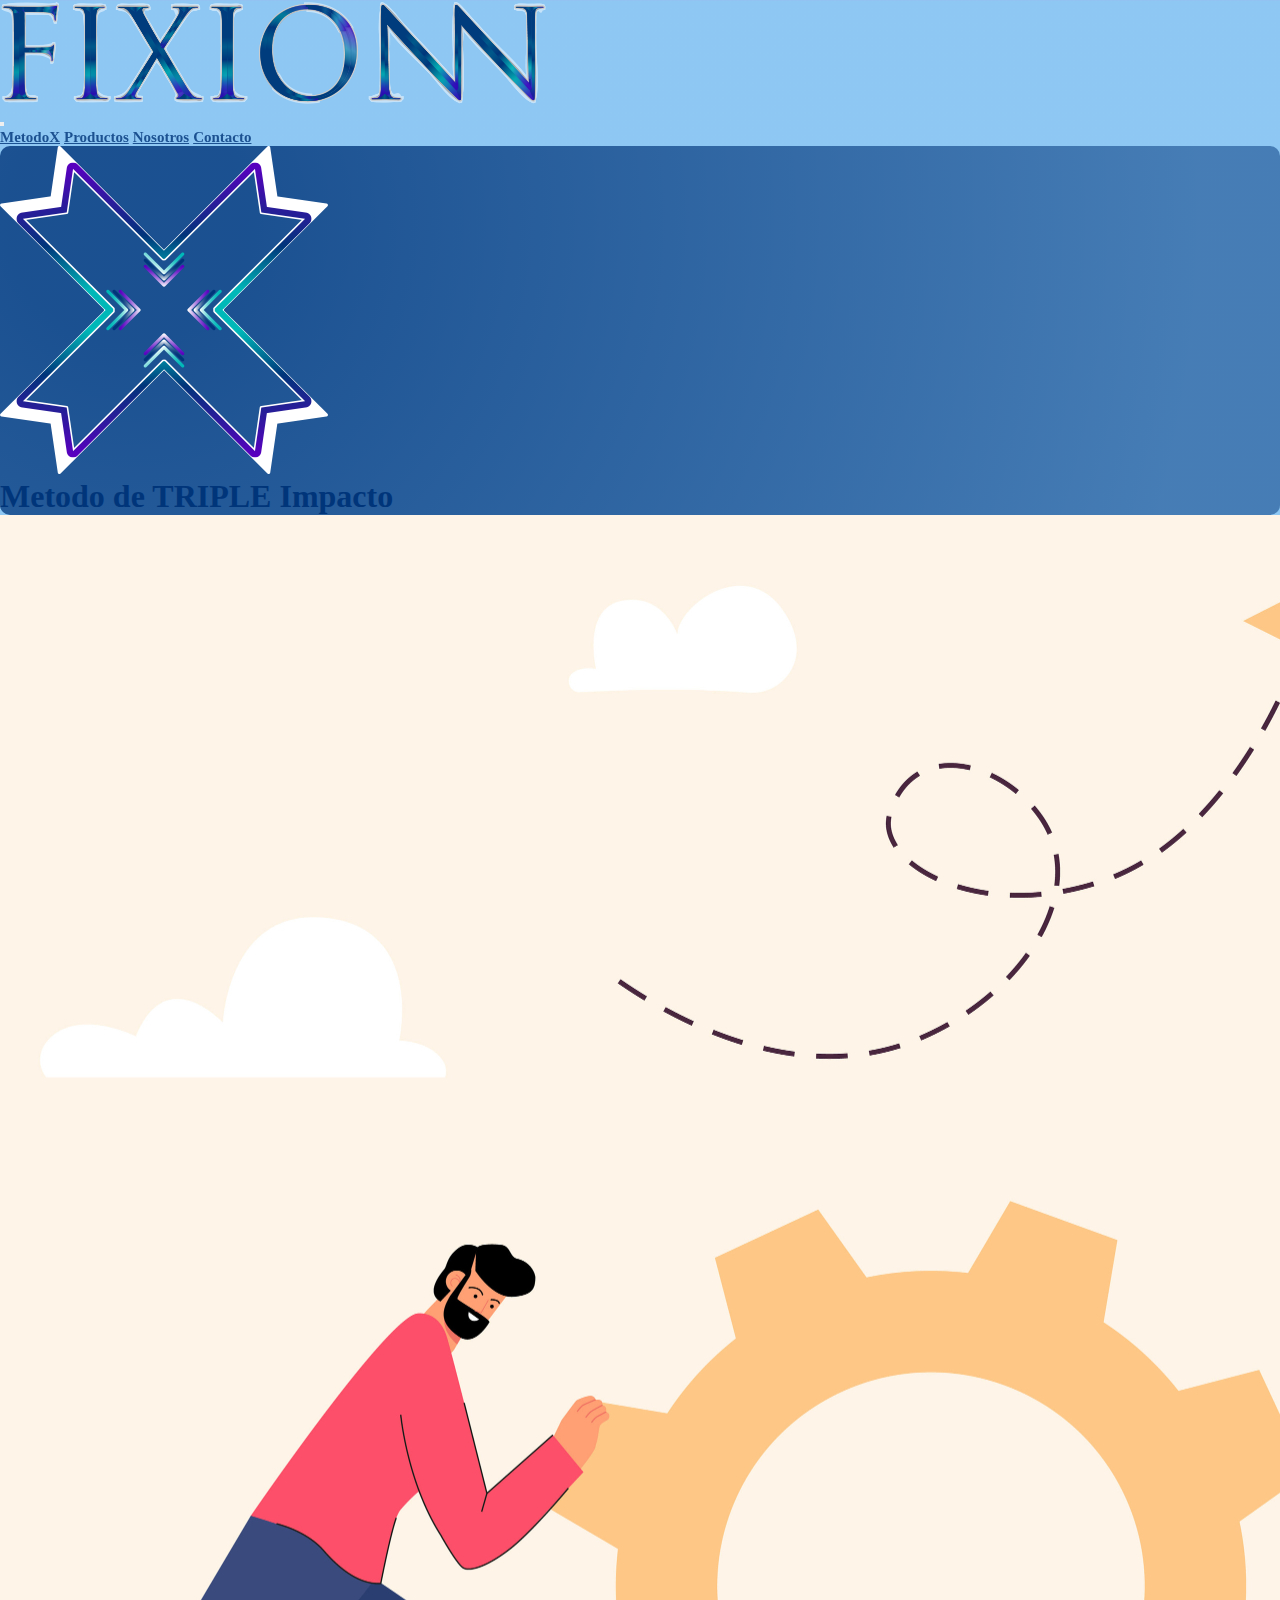
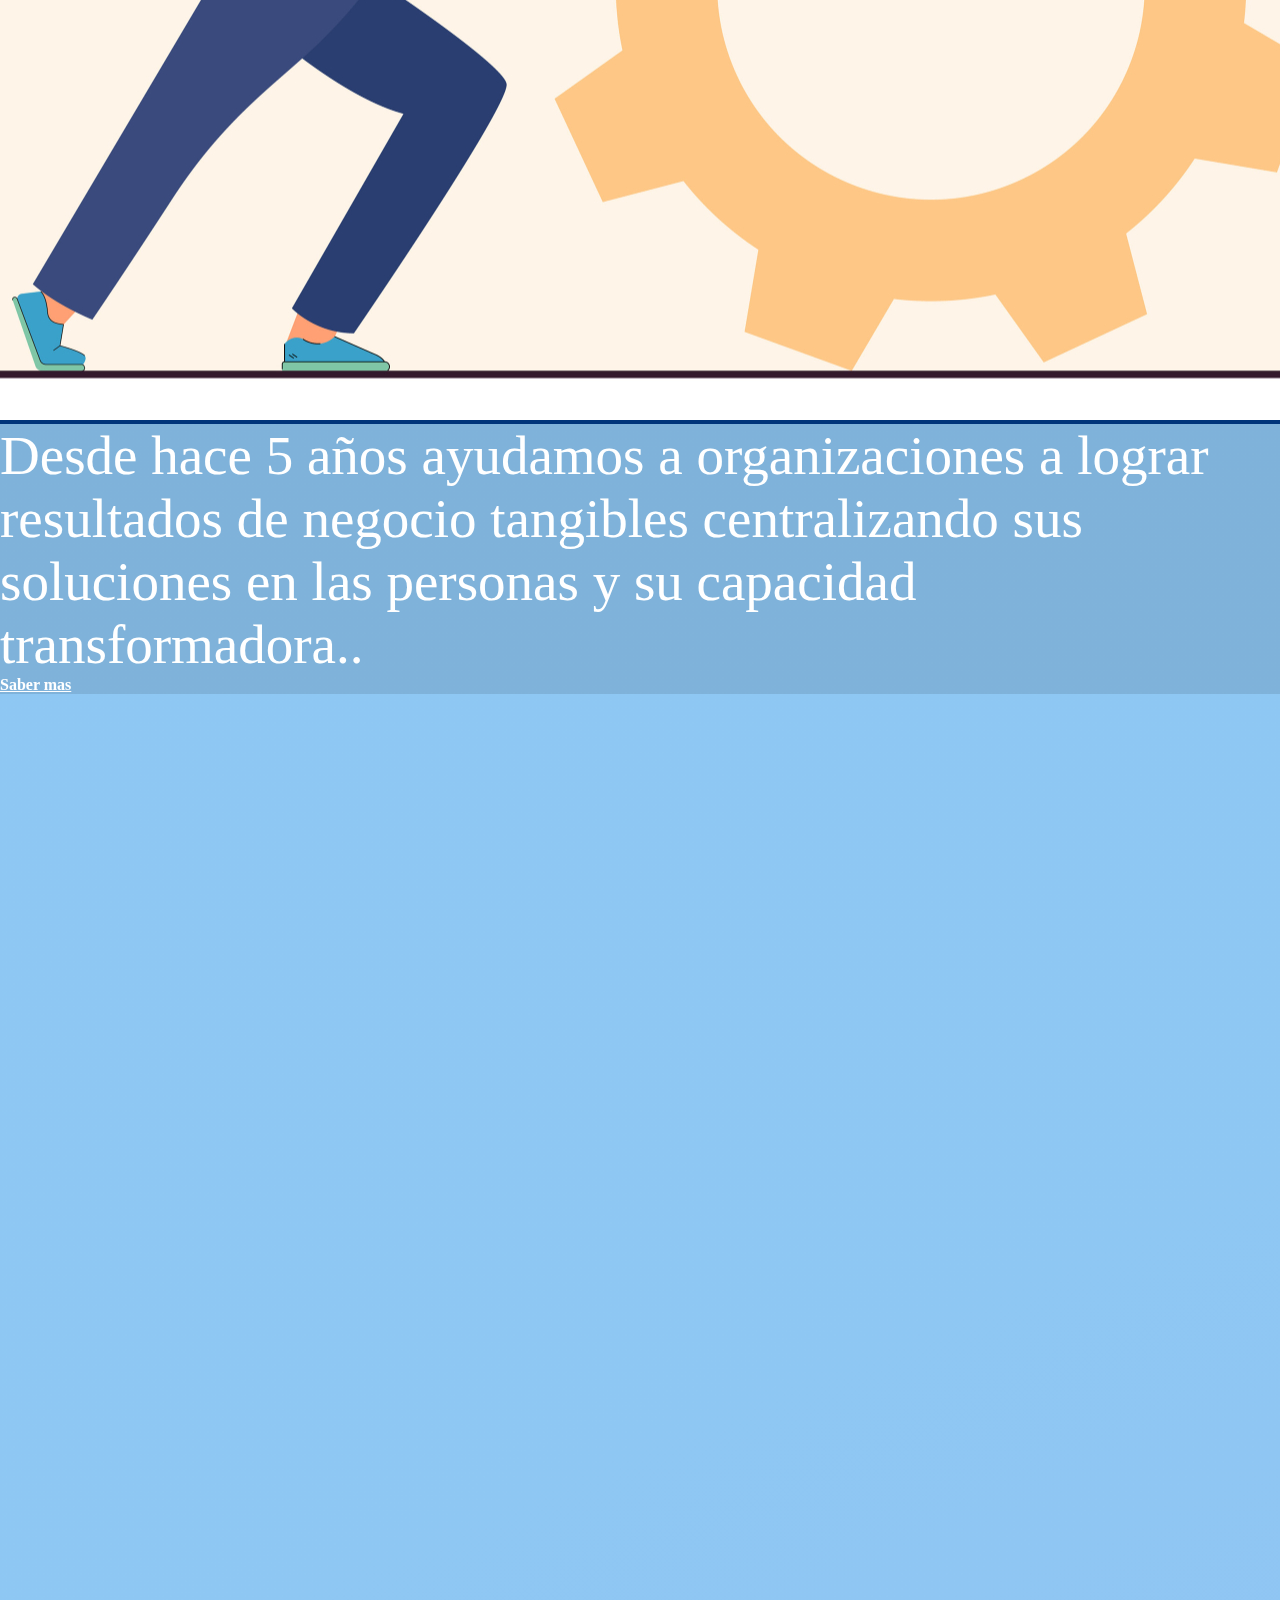
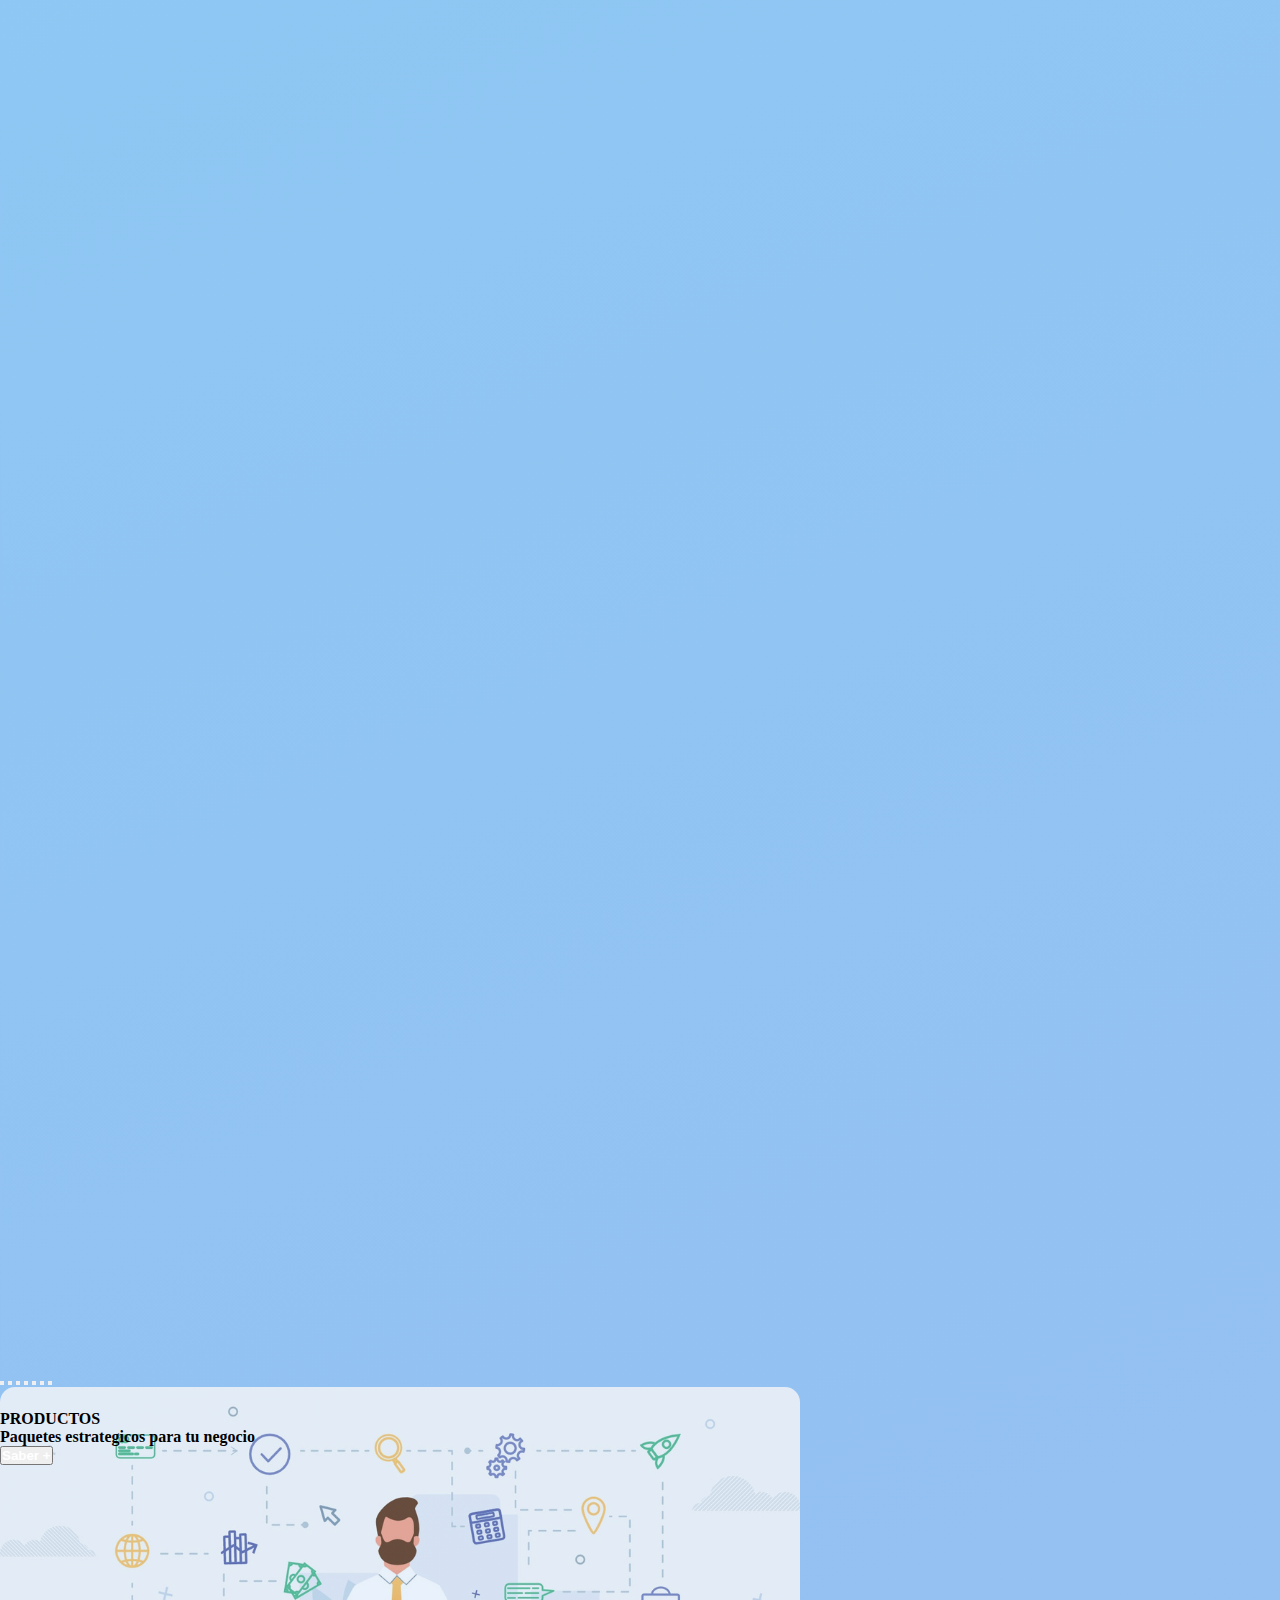
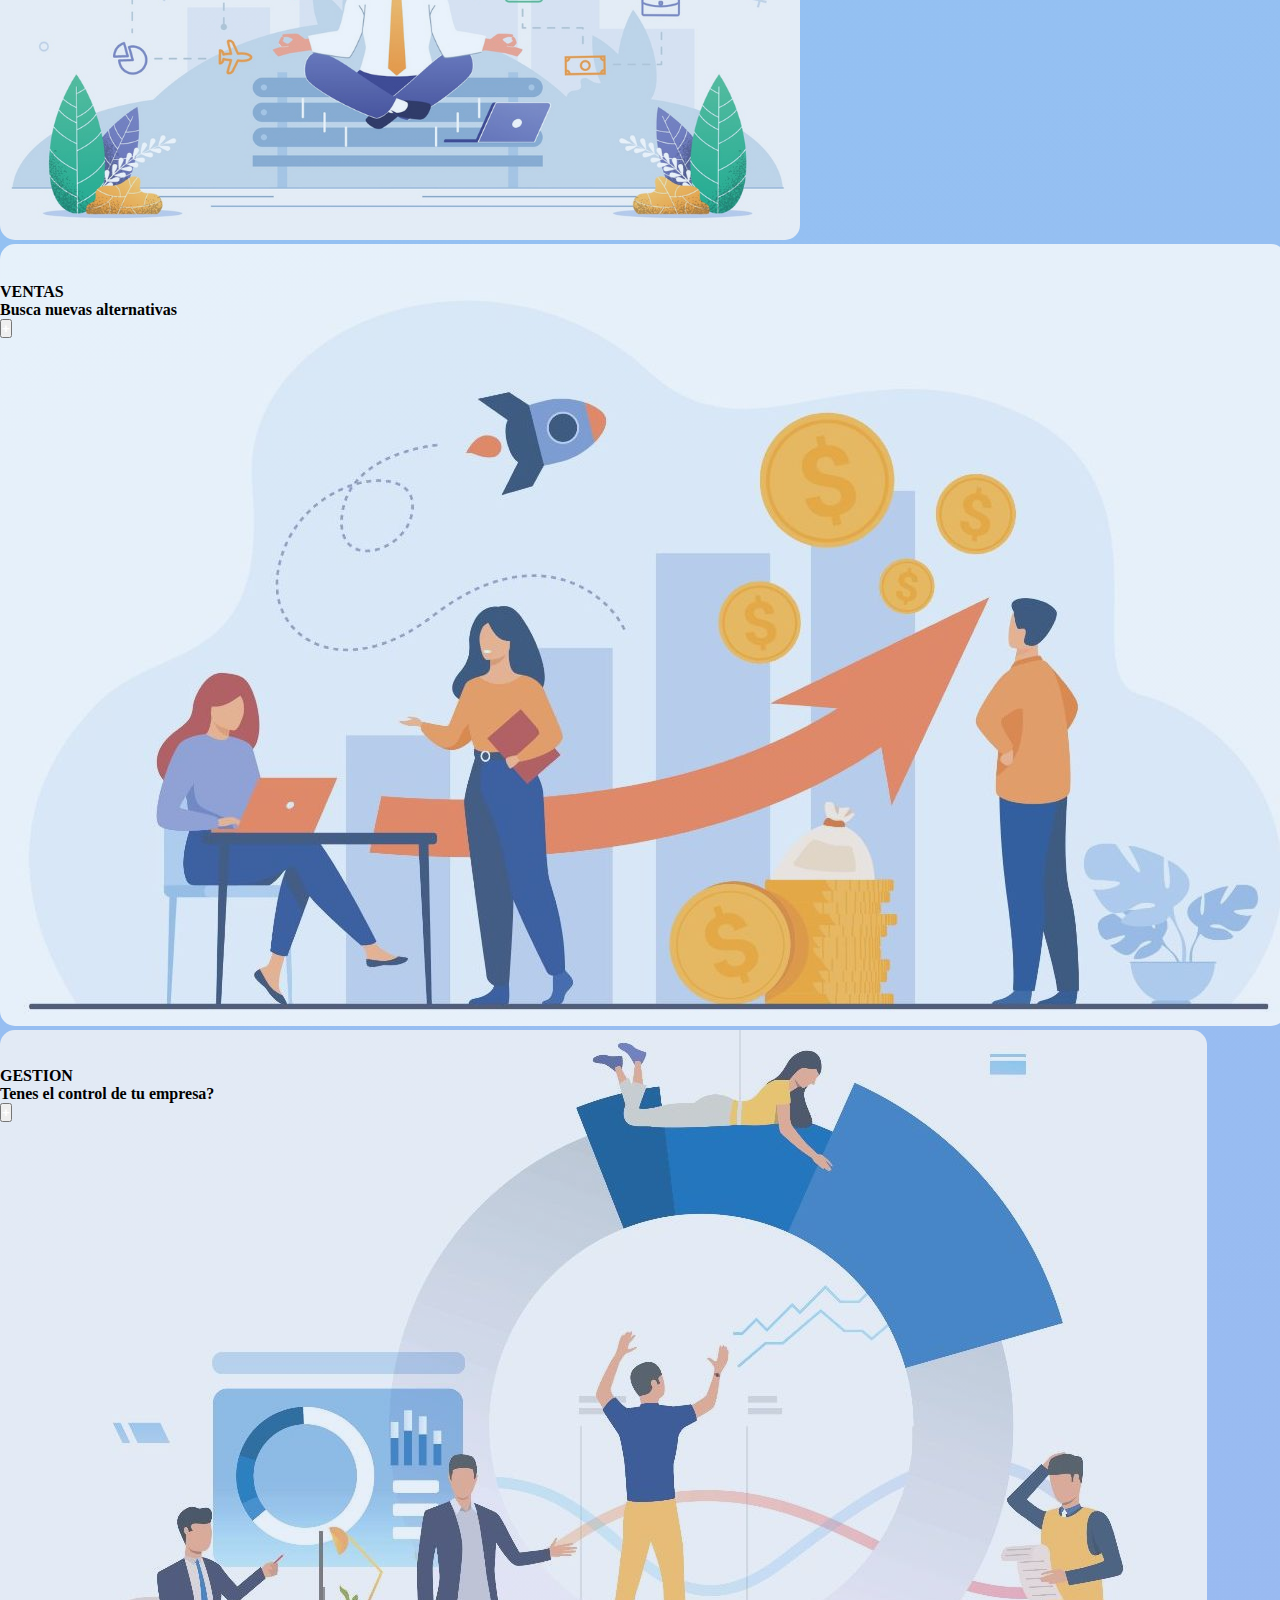
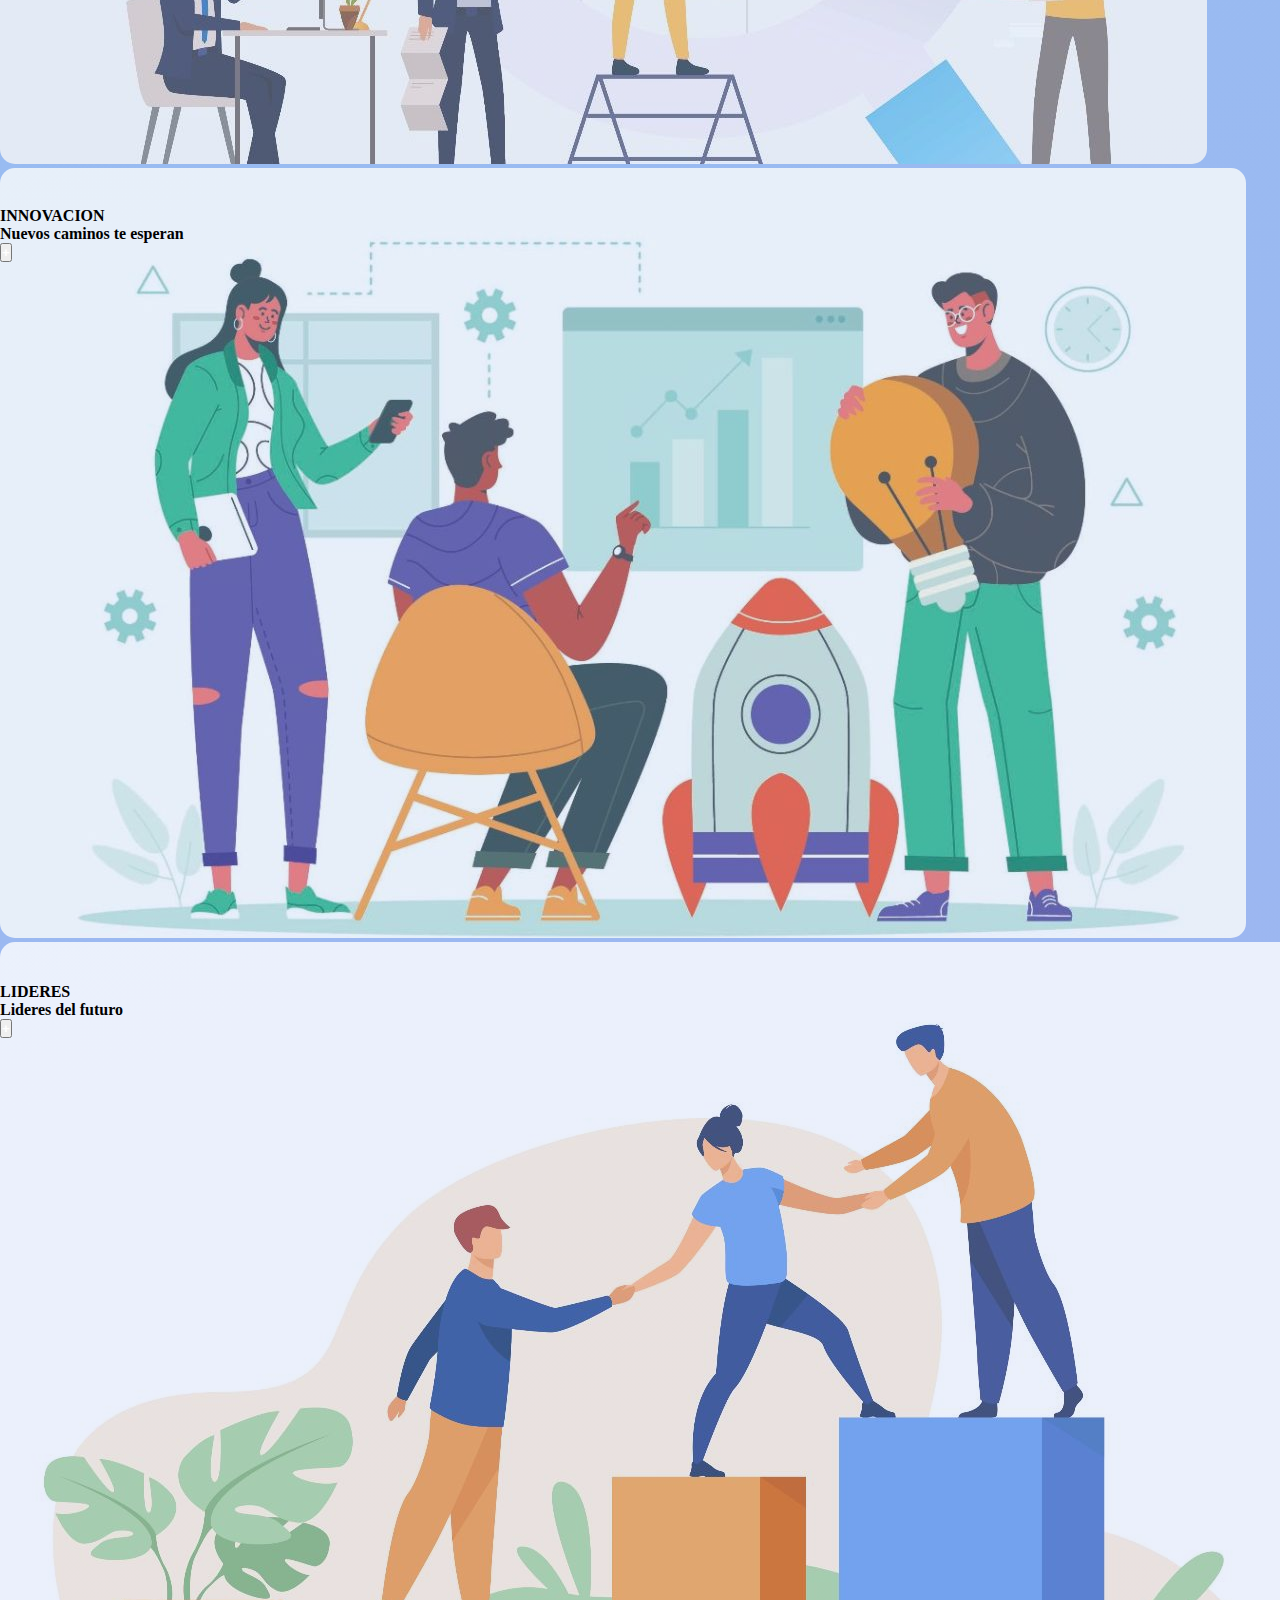
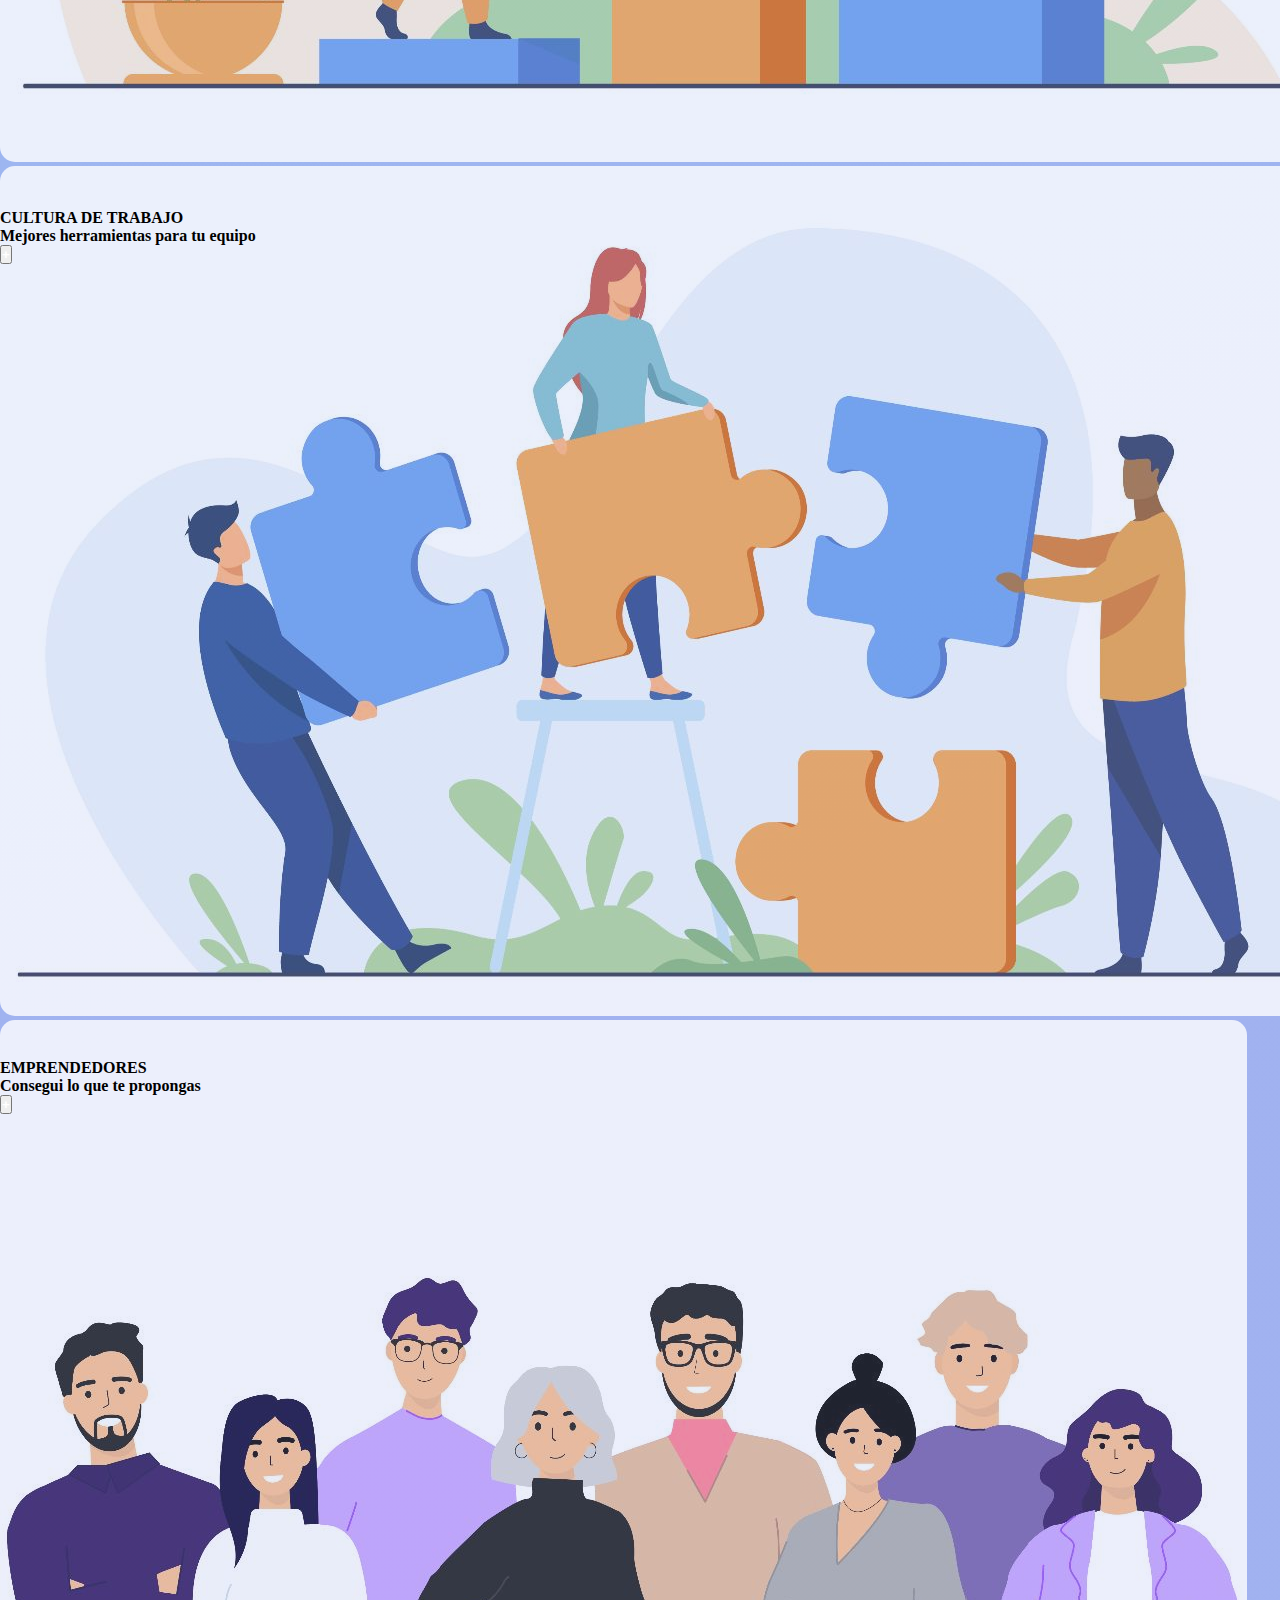
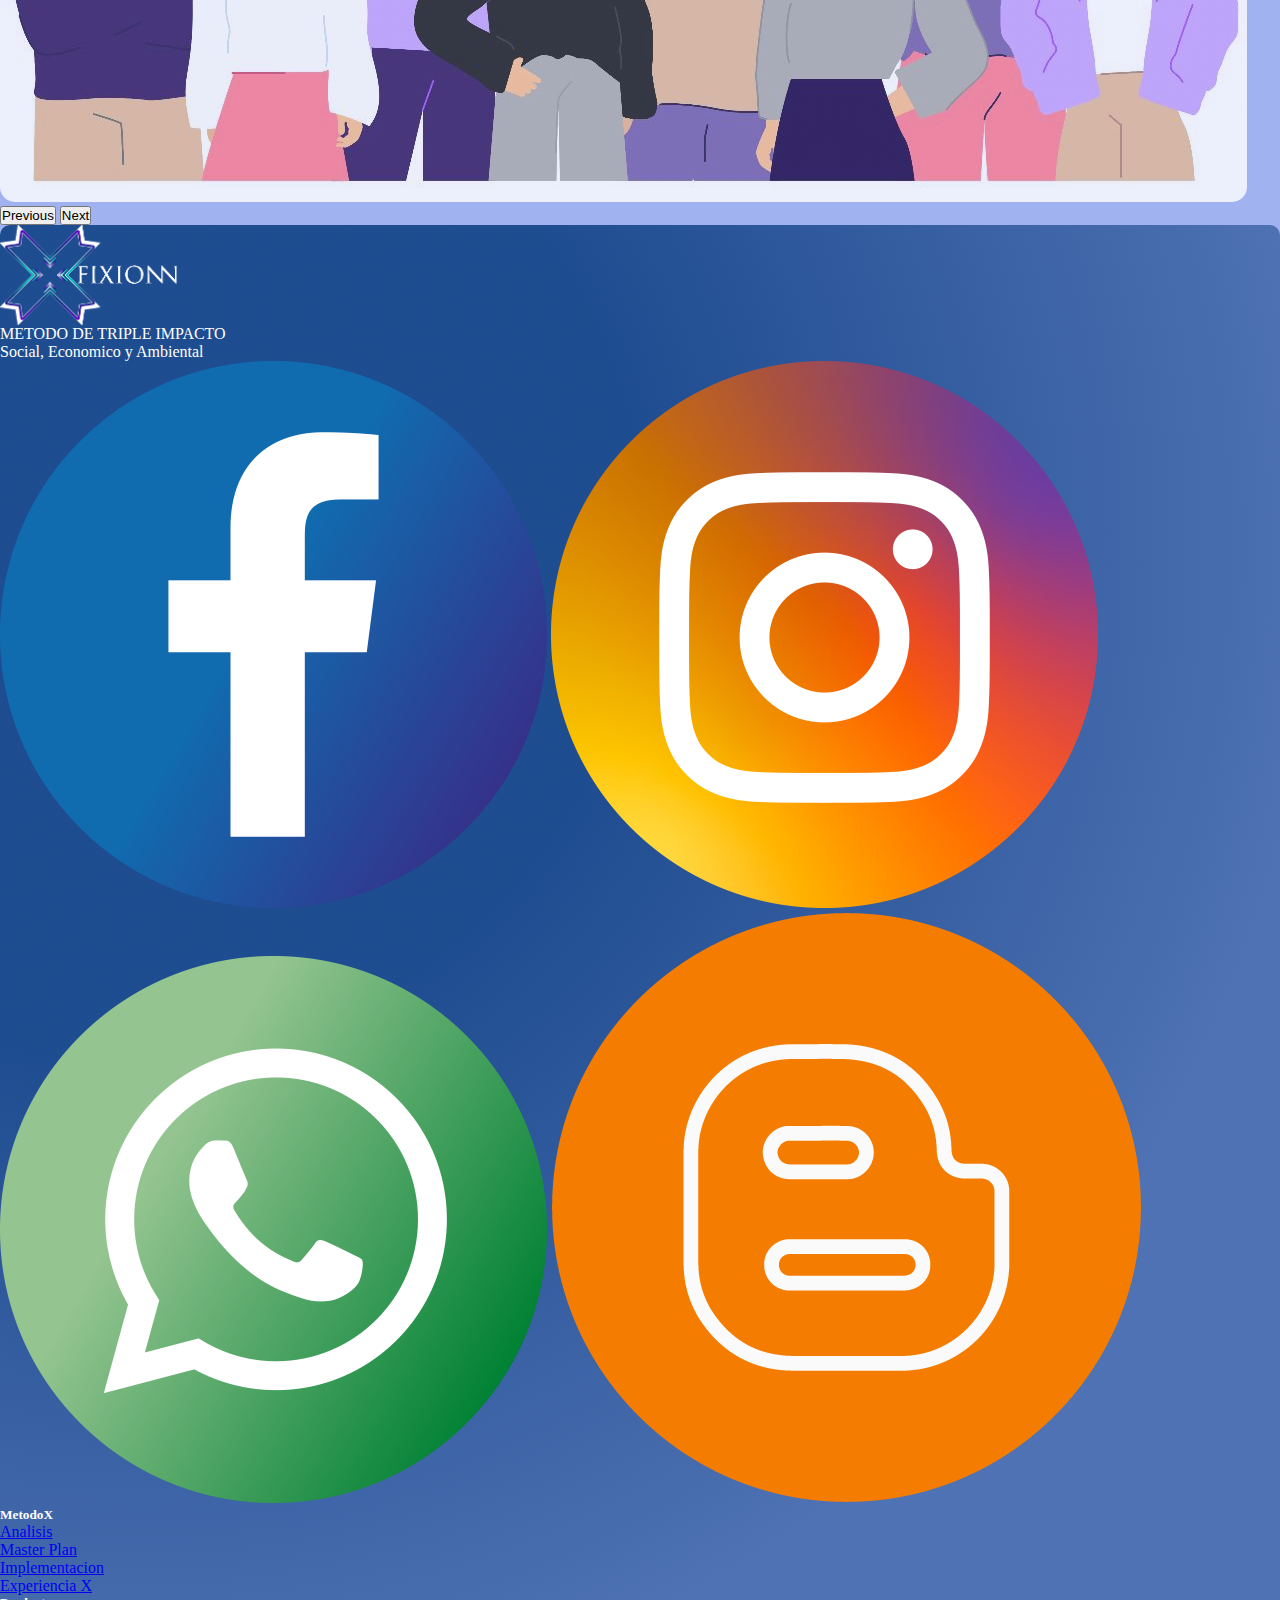
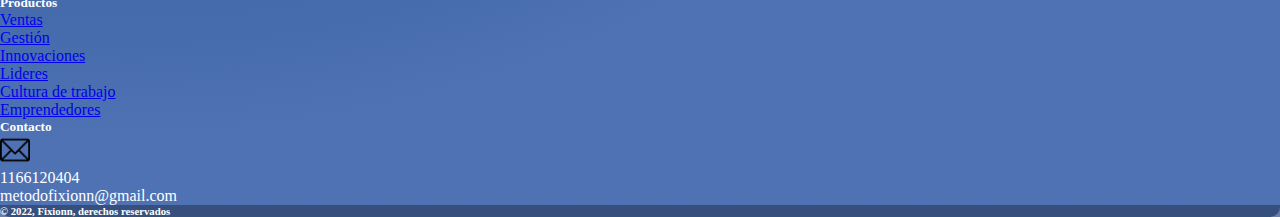
==== commit 800441a3: "correccion de linkeos de img, por mayuscula en la I" ====
--- a/index.html
+++ b/index.html
@@ -5,7 +5,7 @@
     <meta http-equiv="X-UA-Compatible" content="IE=edge">
     <meta name="viewport" content="width=device-width, initial-scale=1.0">
     <title>Inicio</title>
-    <link rel="shortcut icon" href="./assets/Img/Fixionn-Vf fondo bco.ico" type="image/x-icon">
+    <link rel="shortcut icon" href="./assets/img/Fixionn-Vf fondo bco.ico" type="image/x-icon">
     <link href="https://unpkg.com/aos@2.3.1/dist/aos.css" rel="stylesheet">
     <!-- CSS only -->
     <link href="https://cdn.jsdelivr.net/npm/bootstrap@5.2.0-beta1/dist/css/bootstrap.min.css" rel="stylesheet" integrity="sha384-0evHe/X+R7YkIZDRvuzKMRqM+OrBnVFBL6DOitfPri4tjfHxaWutUpFmBp4vmVor" crossorigin="anonymous">
@@ -36,7 +36,7 @@
     </header>
     <main>
         <div class="card tarjetaIndex row border-primary box shadow text-center align-items-center m-1" data-aos="fade-right" data-aos-duration="2000">
-            <img src="./assets/Img/Teamwork of tiny people with gears and cogwheels.jpg" class="card-img-top" alt="">
+            <img src="./assets/img/Teamwork of tiny people with gears and cogwheels.jpg" class="card-img-top" alt="">
             <div class="card-body bodyIndex">
                 <p class="card-text text-center pTextPrincipal">Desde hace 5 años ayudamos a organizaciones a lograr resultados de negocio tangibles centralizando sus soluciones en las personas y su capacidad transformadora..</p>
                 <div class="row justify-content-center">
@@ -50,7 +50,7 @@
                     <p class="m-3 CardTitleIndex">Guiamos e impulsamos a las organizaciones en sus procesos de transformación a través de 4 áreas</p>
                 </div>
                 <div class="col-12 col-md-6 m-1 align-items-center">
-                    <a href="/pages/contacto.html"><img src="./assets/Img/metodoX-.png" class="card-img-top" alt=""></a>
+                    <a href="/pages/contacto.html"><img src="./assets/img/metodoX-.png" class="card-img-top" alt=""></a>
                 </div>
                 <div class="row justify-content-center m-2">
                     <a href="./pages/metodox.html" class="btn col-6 col-md-2 btn-info">Estrategias</a>
@@ -153,9 +153,9 @@
             <p class="text-center">Social, Economico y Ambiental</p>
             <div class="p-2">
                 <a href="https://es-la.facebook.com/"><img class="img-fluid col-1" src="./assets/img/facebookRedondo.png" alt=""></a>
-                <a href="https://www.instagram.com/"><img class="img-fluid col-1" src="./assets/Img/instagramRedondo.png" alt=""></a>
-                <a href="https://wa.me/message/OB3WTCVUCYSRJ1"><img class="img-fluid col-1" src="./assets/Img/whatsappRedondo.png" alt=""></a>
-                <a href="https://fixionn.blogspot.com/"><img class="img-fluid col-1" src="./assets/Img/bloggerRedondo.png" alt=""></a>
+                <a href="https://www.instagram.com/"><img class="img-fluid col-1" src="./assets/img/instagramRedondo.png" alt=""></a>
+                <a href="https://wa.me/message/OB3WTCVUCYSRJ1"><img class="img-fluid col-1" src="./assets/img/whatsappRedondo.png" alt=""></a>
+                <a href="https://fixionn.blogspot.com/"><img class="img-fluid col-1" src="./assets/img/bloggerRedondo.png" alt=""></a>
             </div>
             </div>
             <div class="col-lg-3 col-md-6 mb-4 mt-4 mb-md-0 align-items-center">
